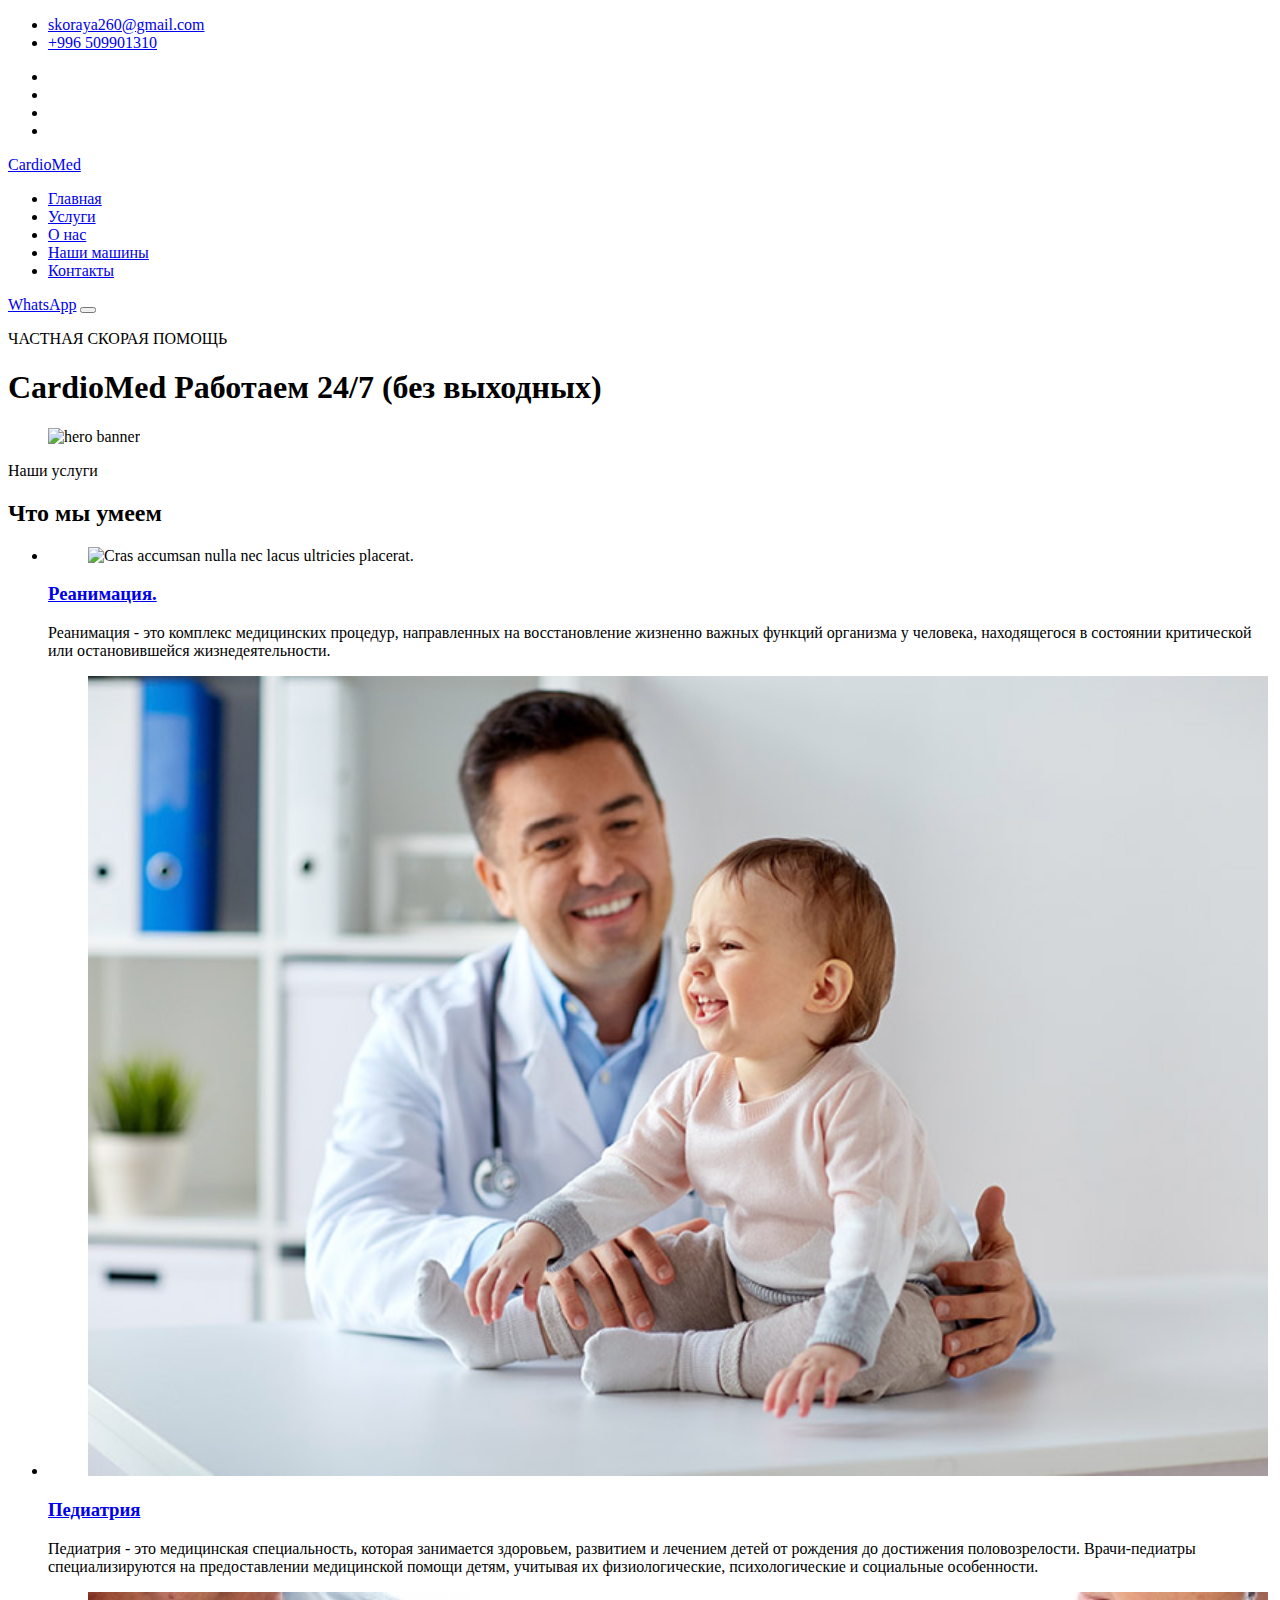
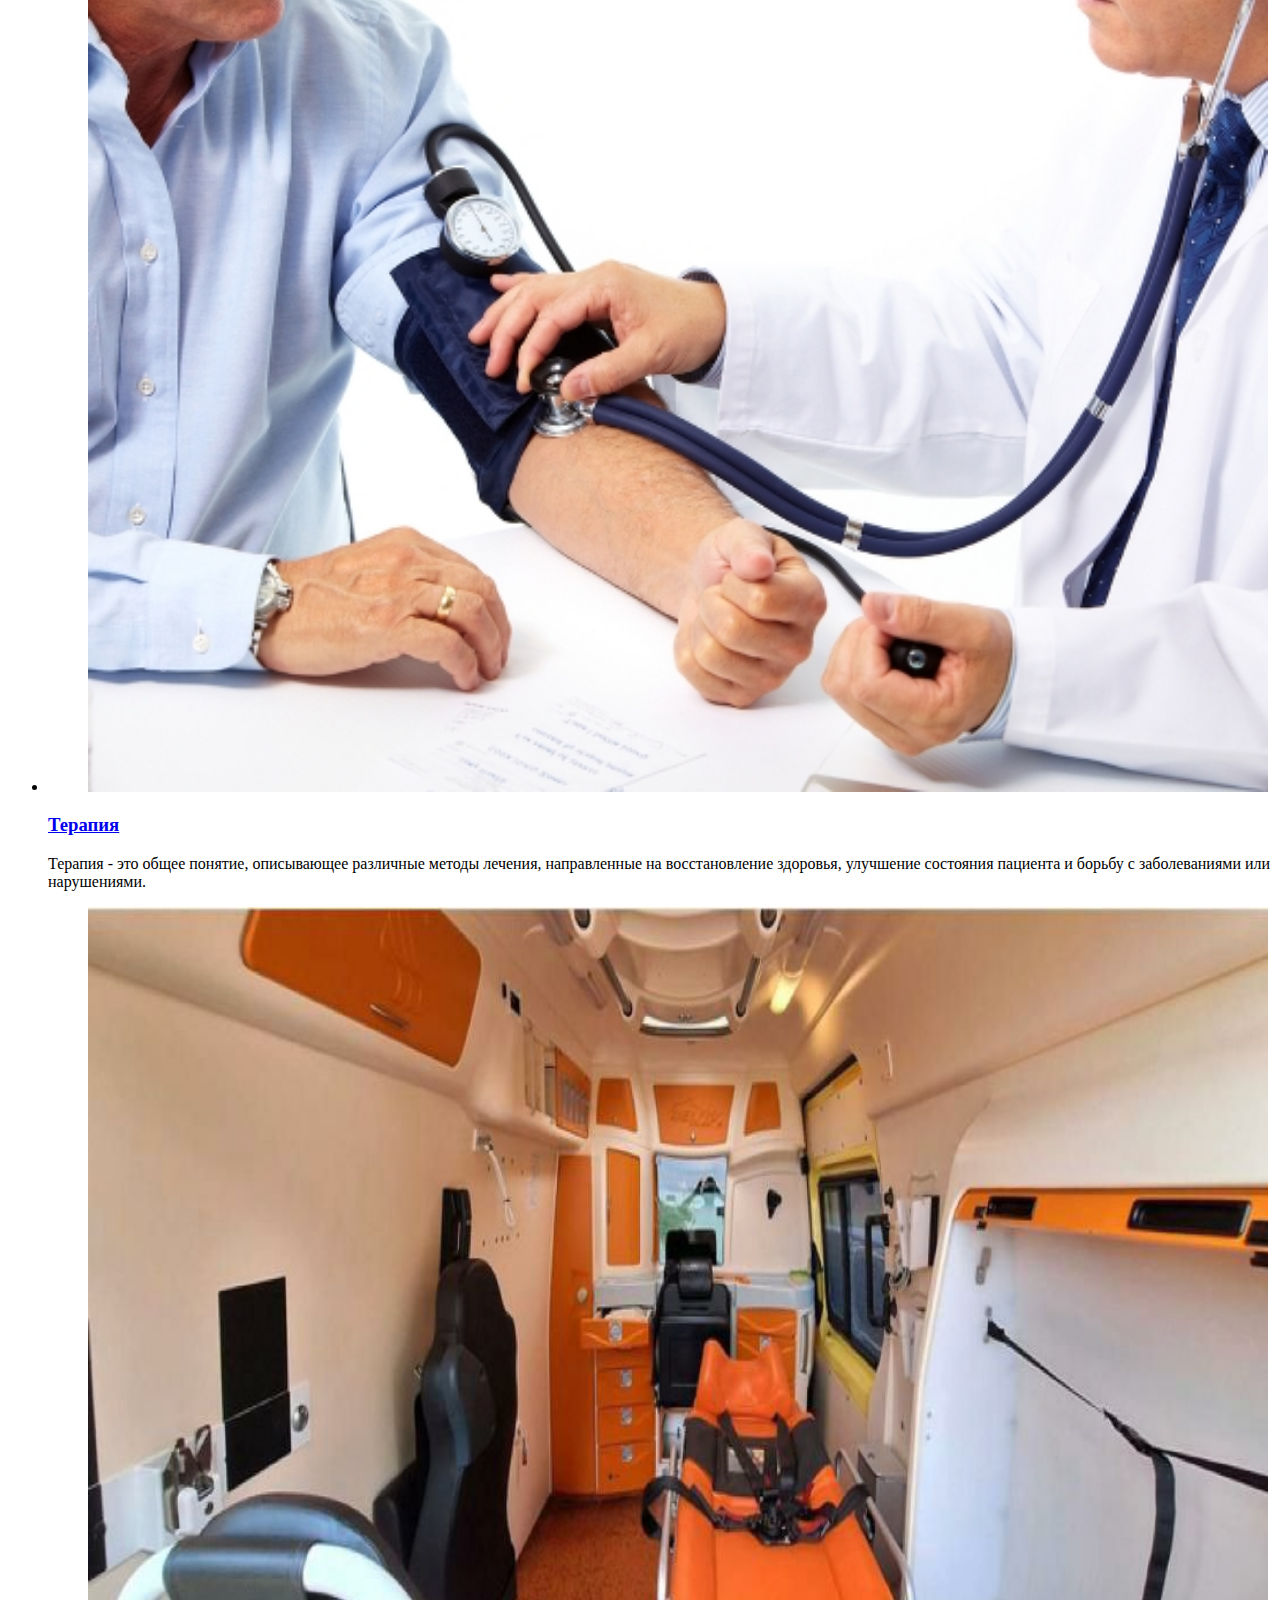
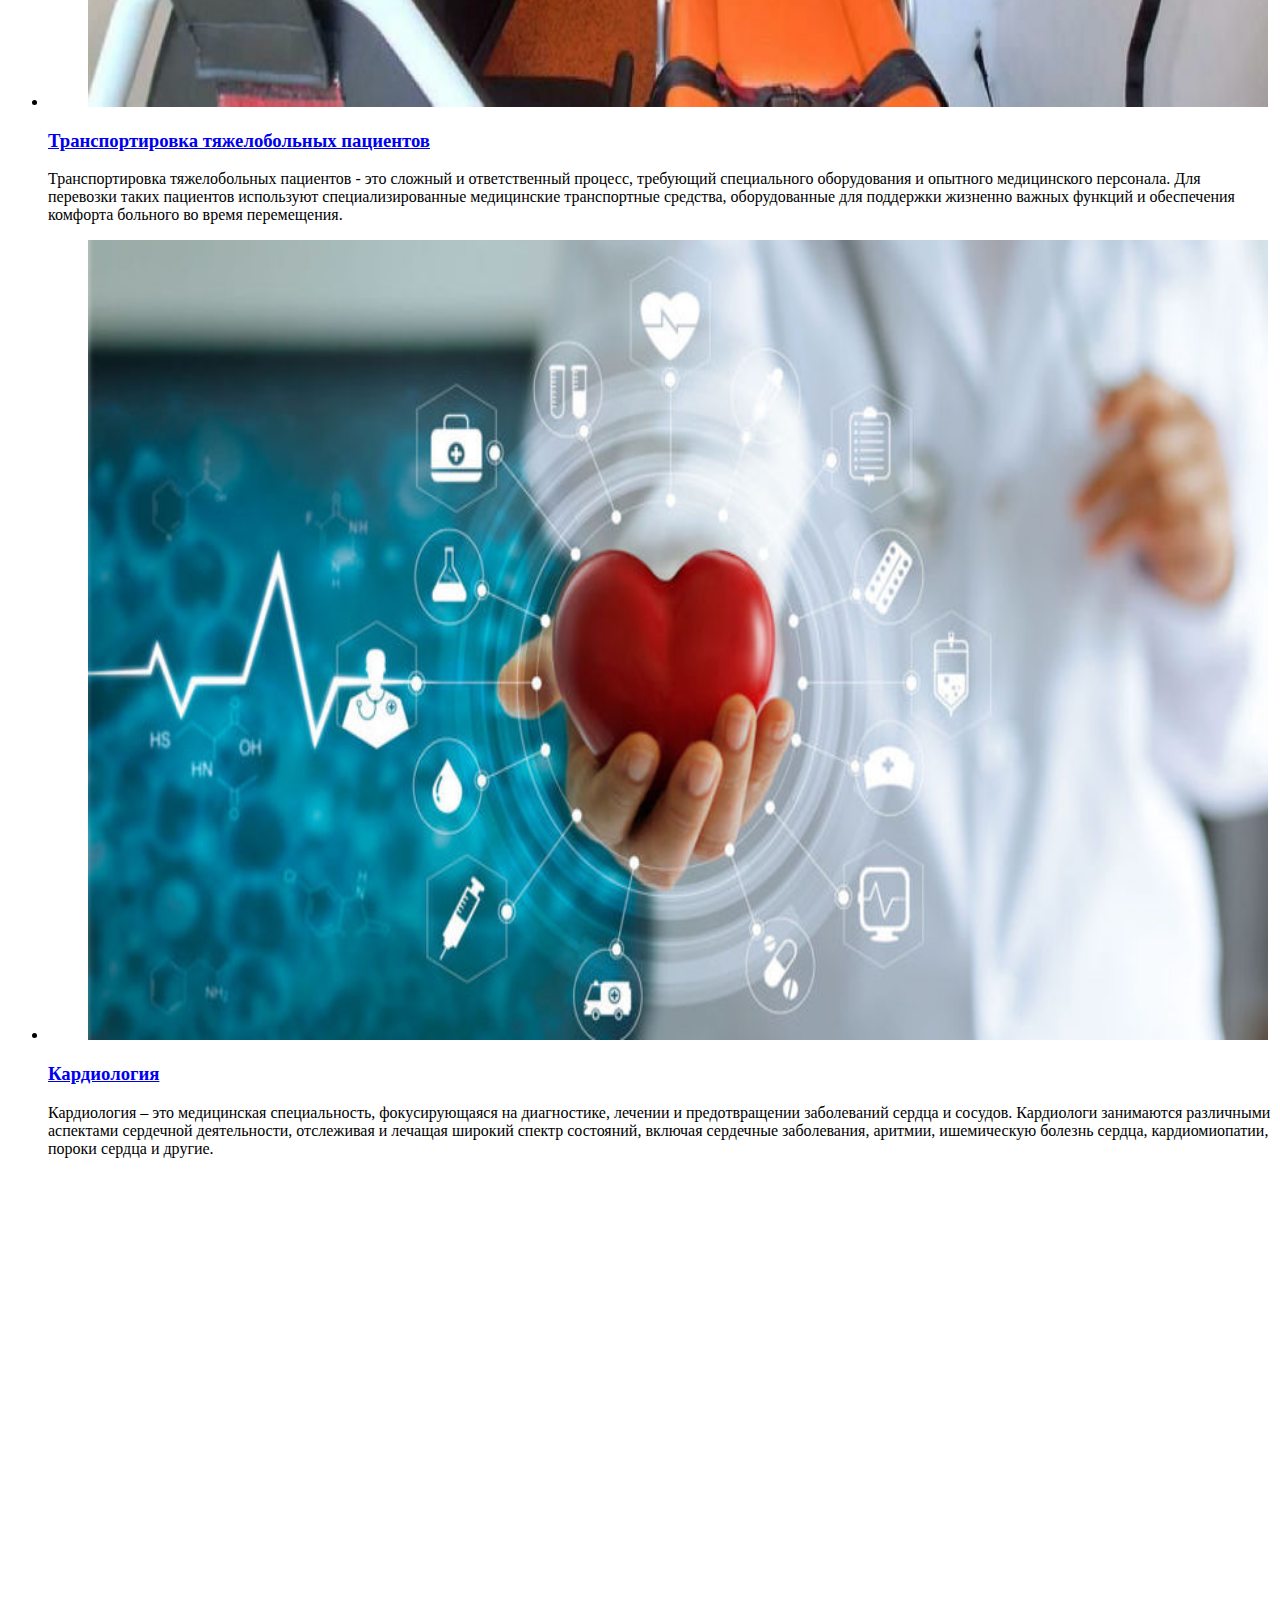
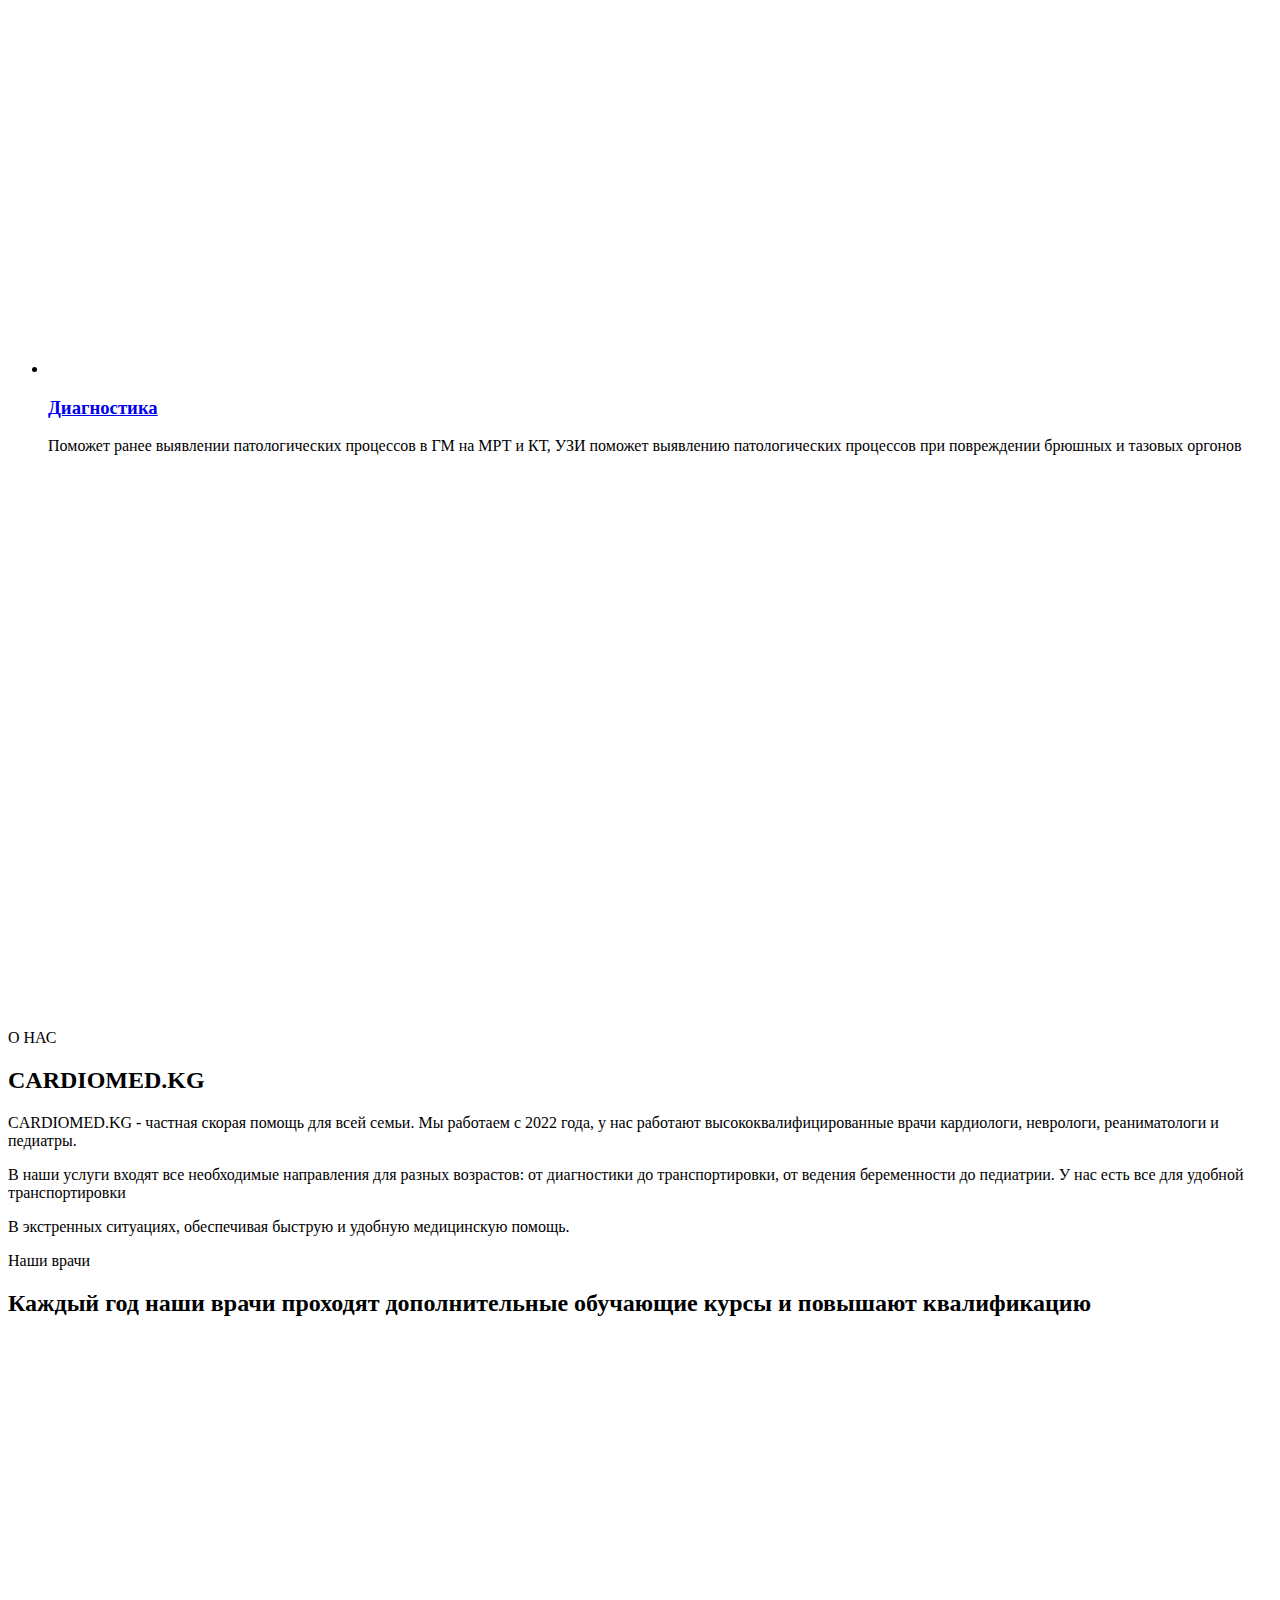
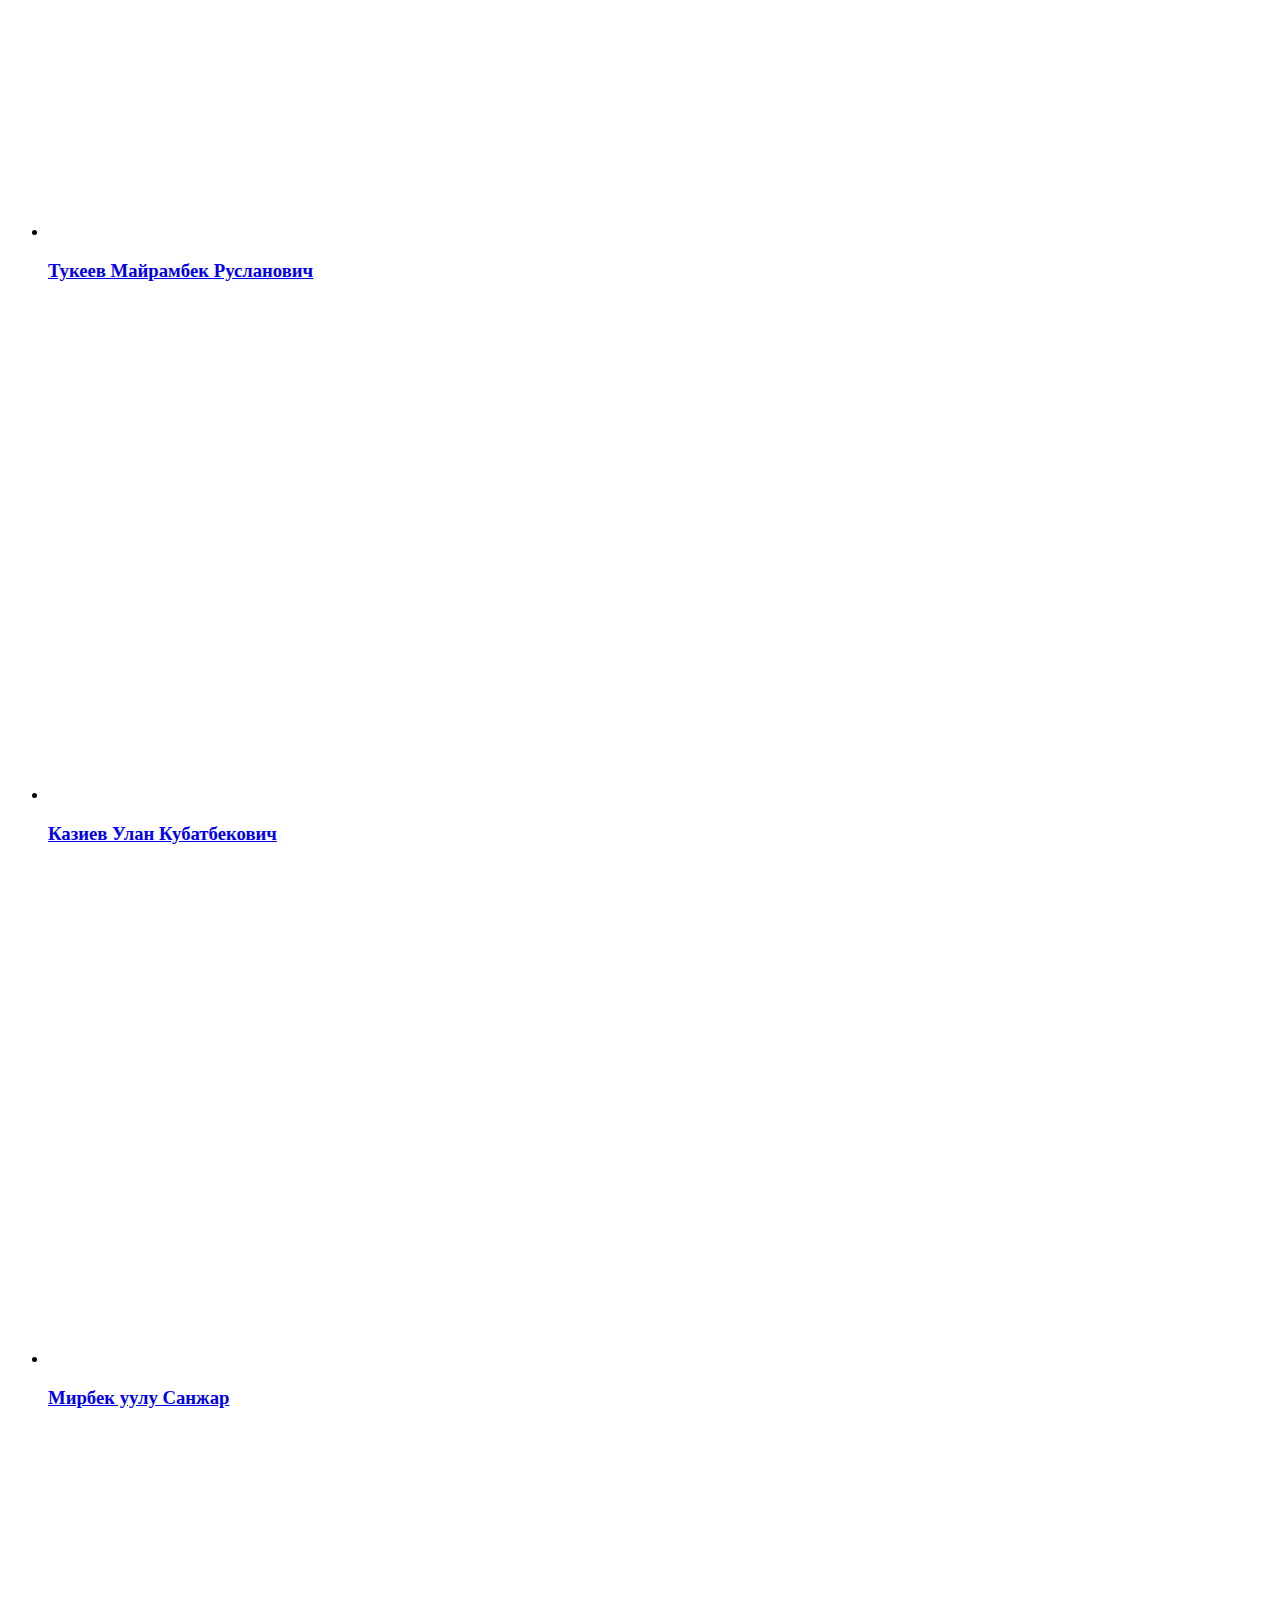
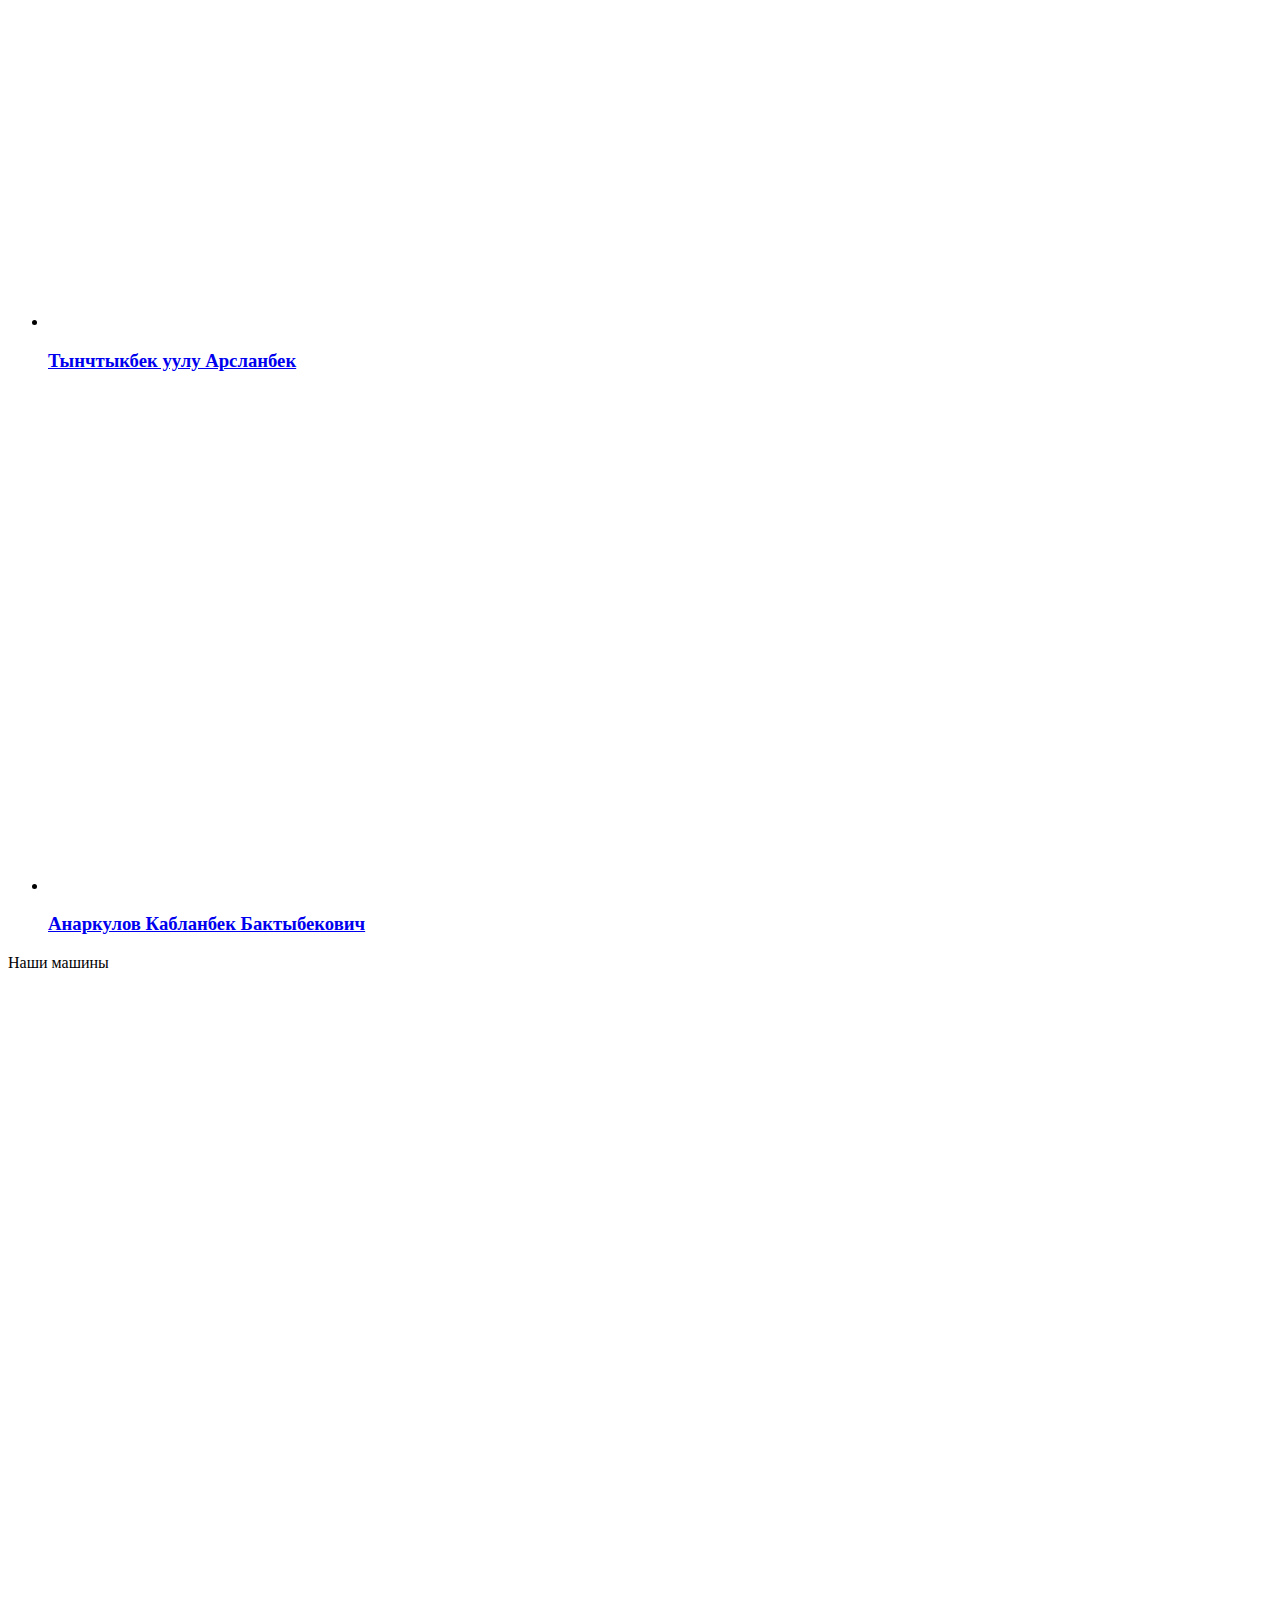
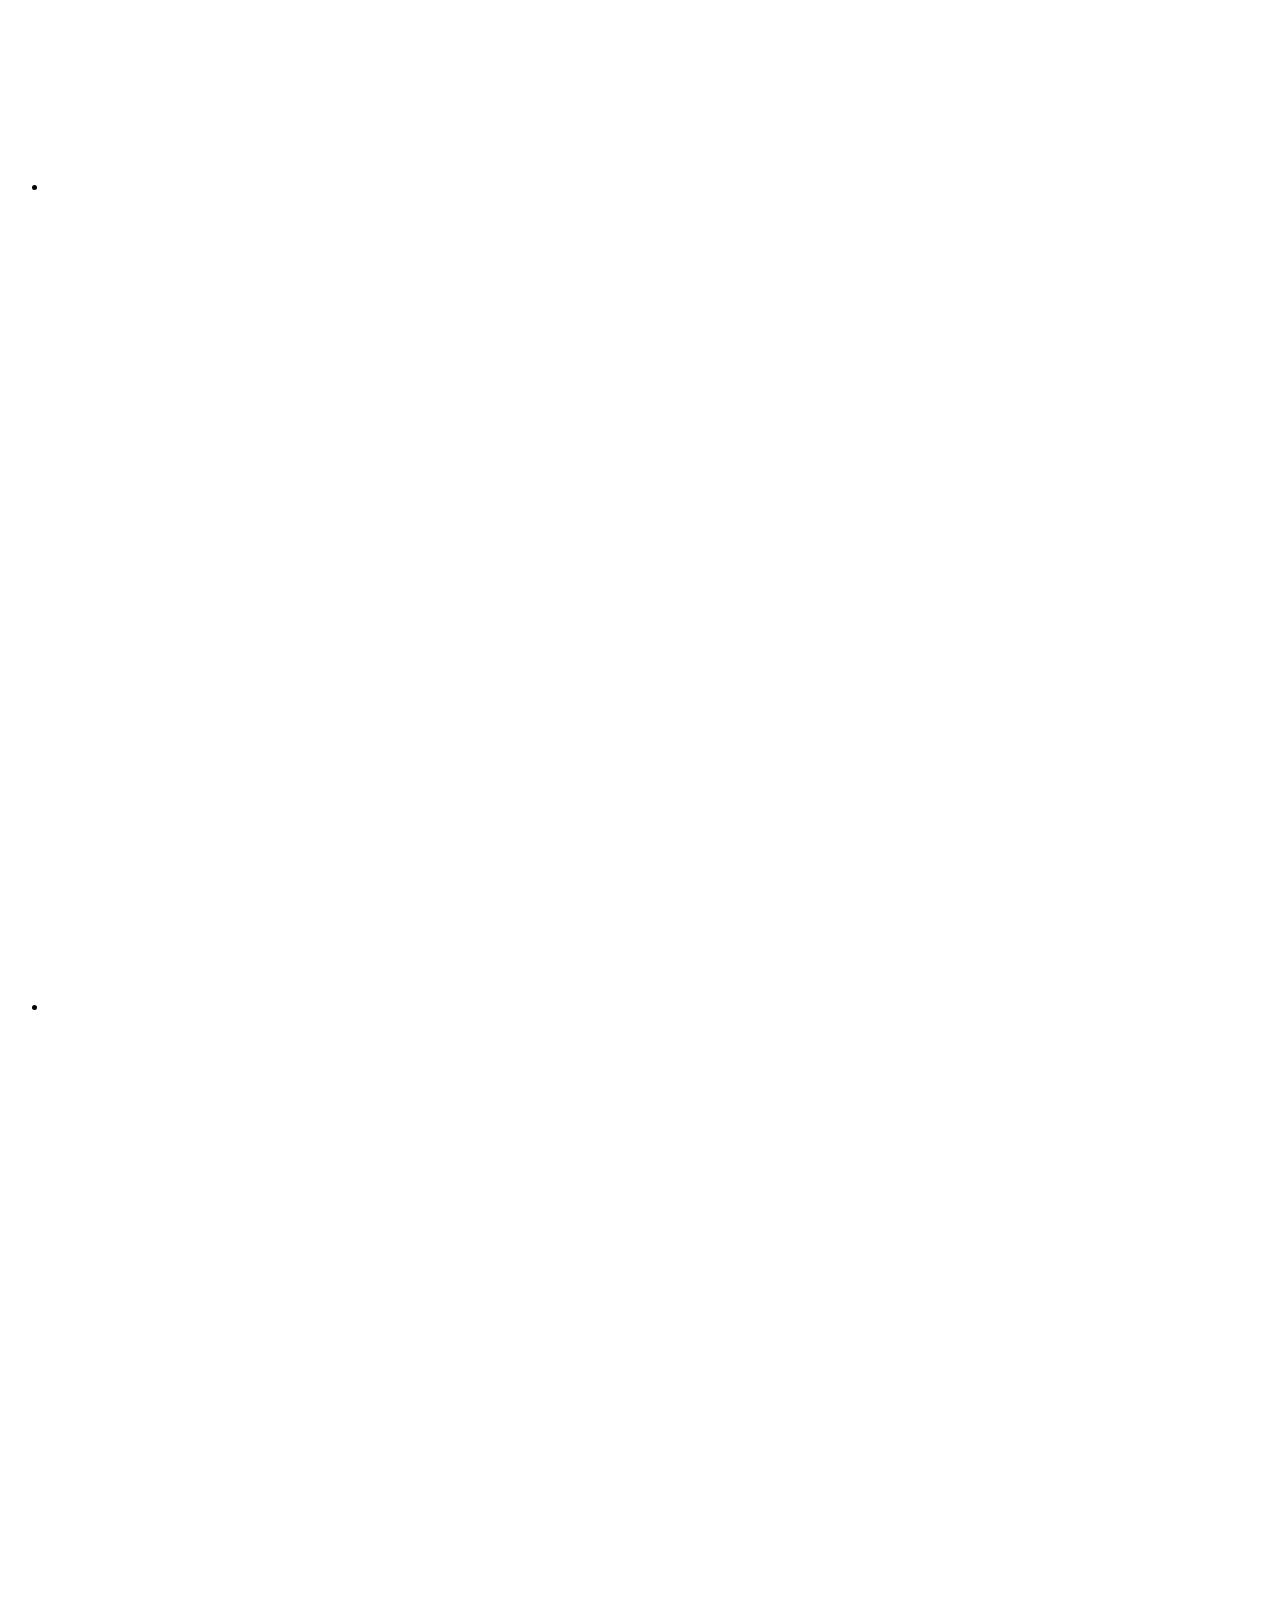
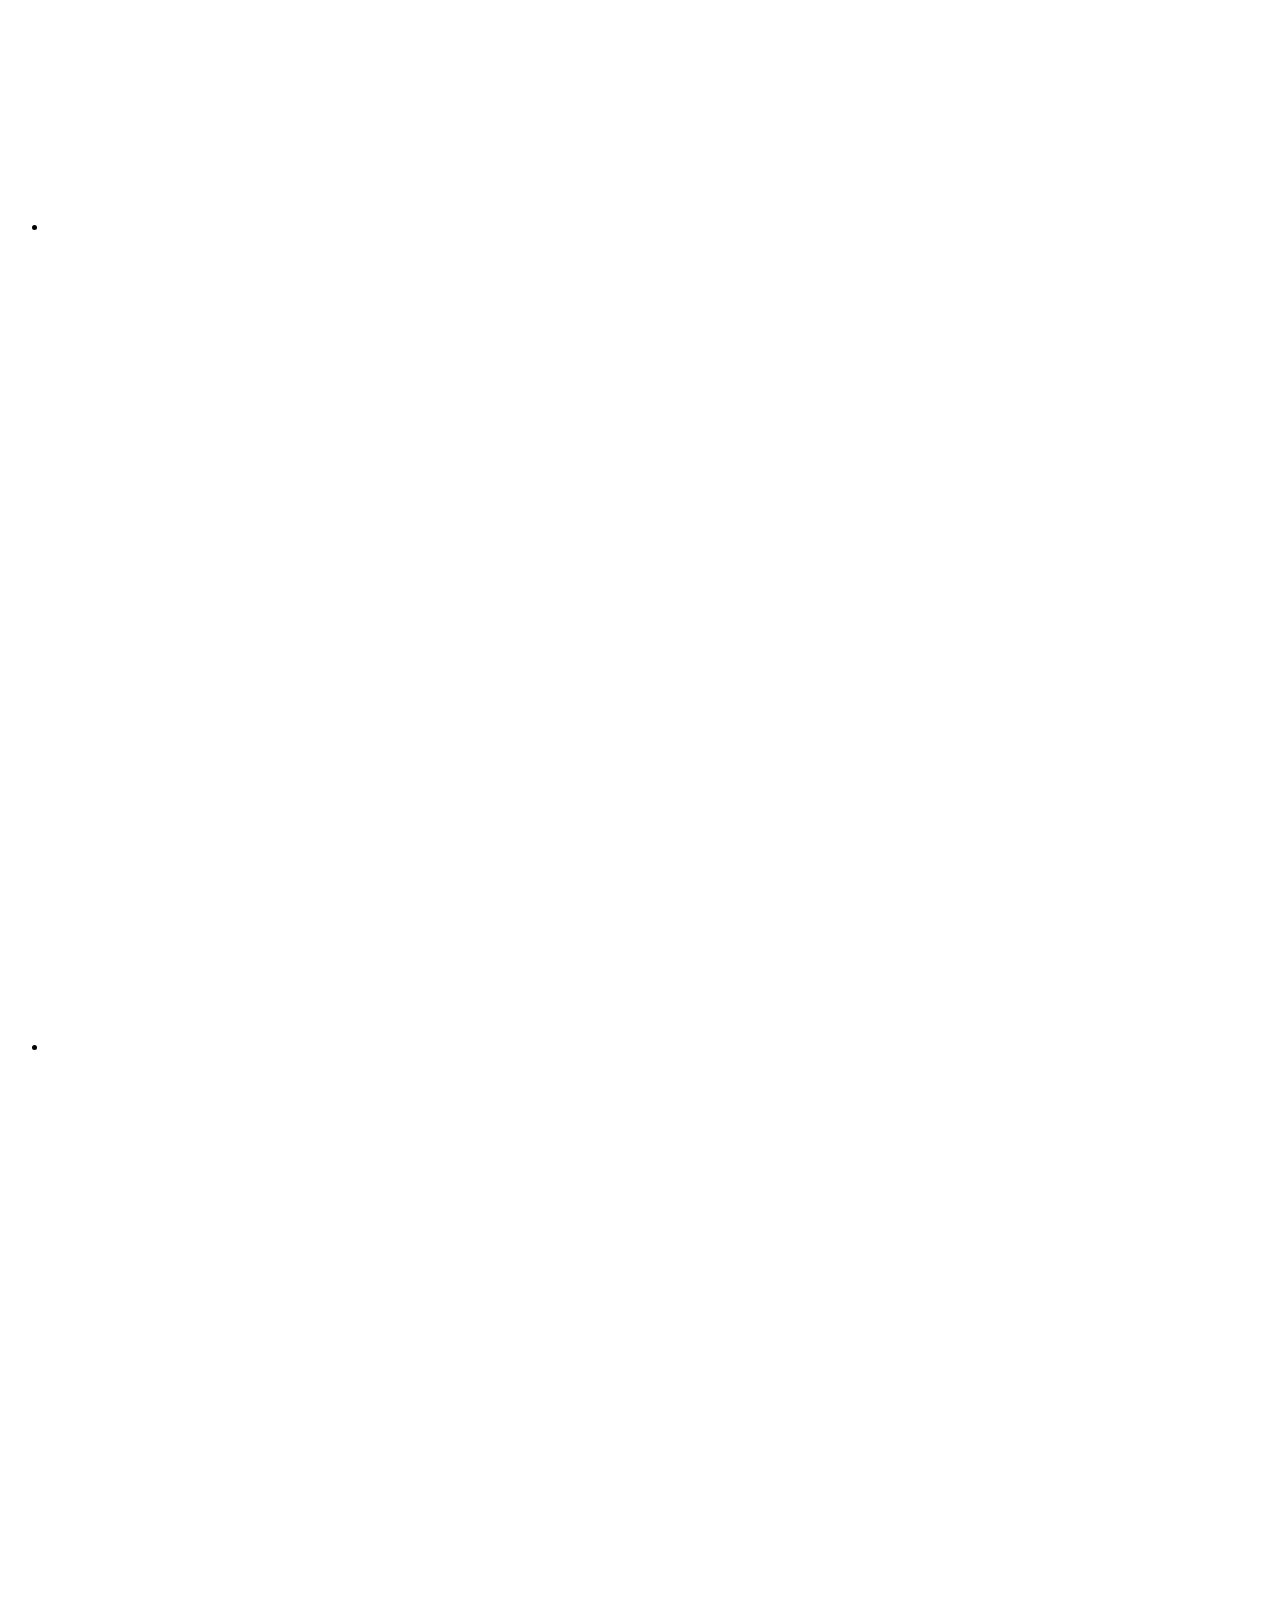
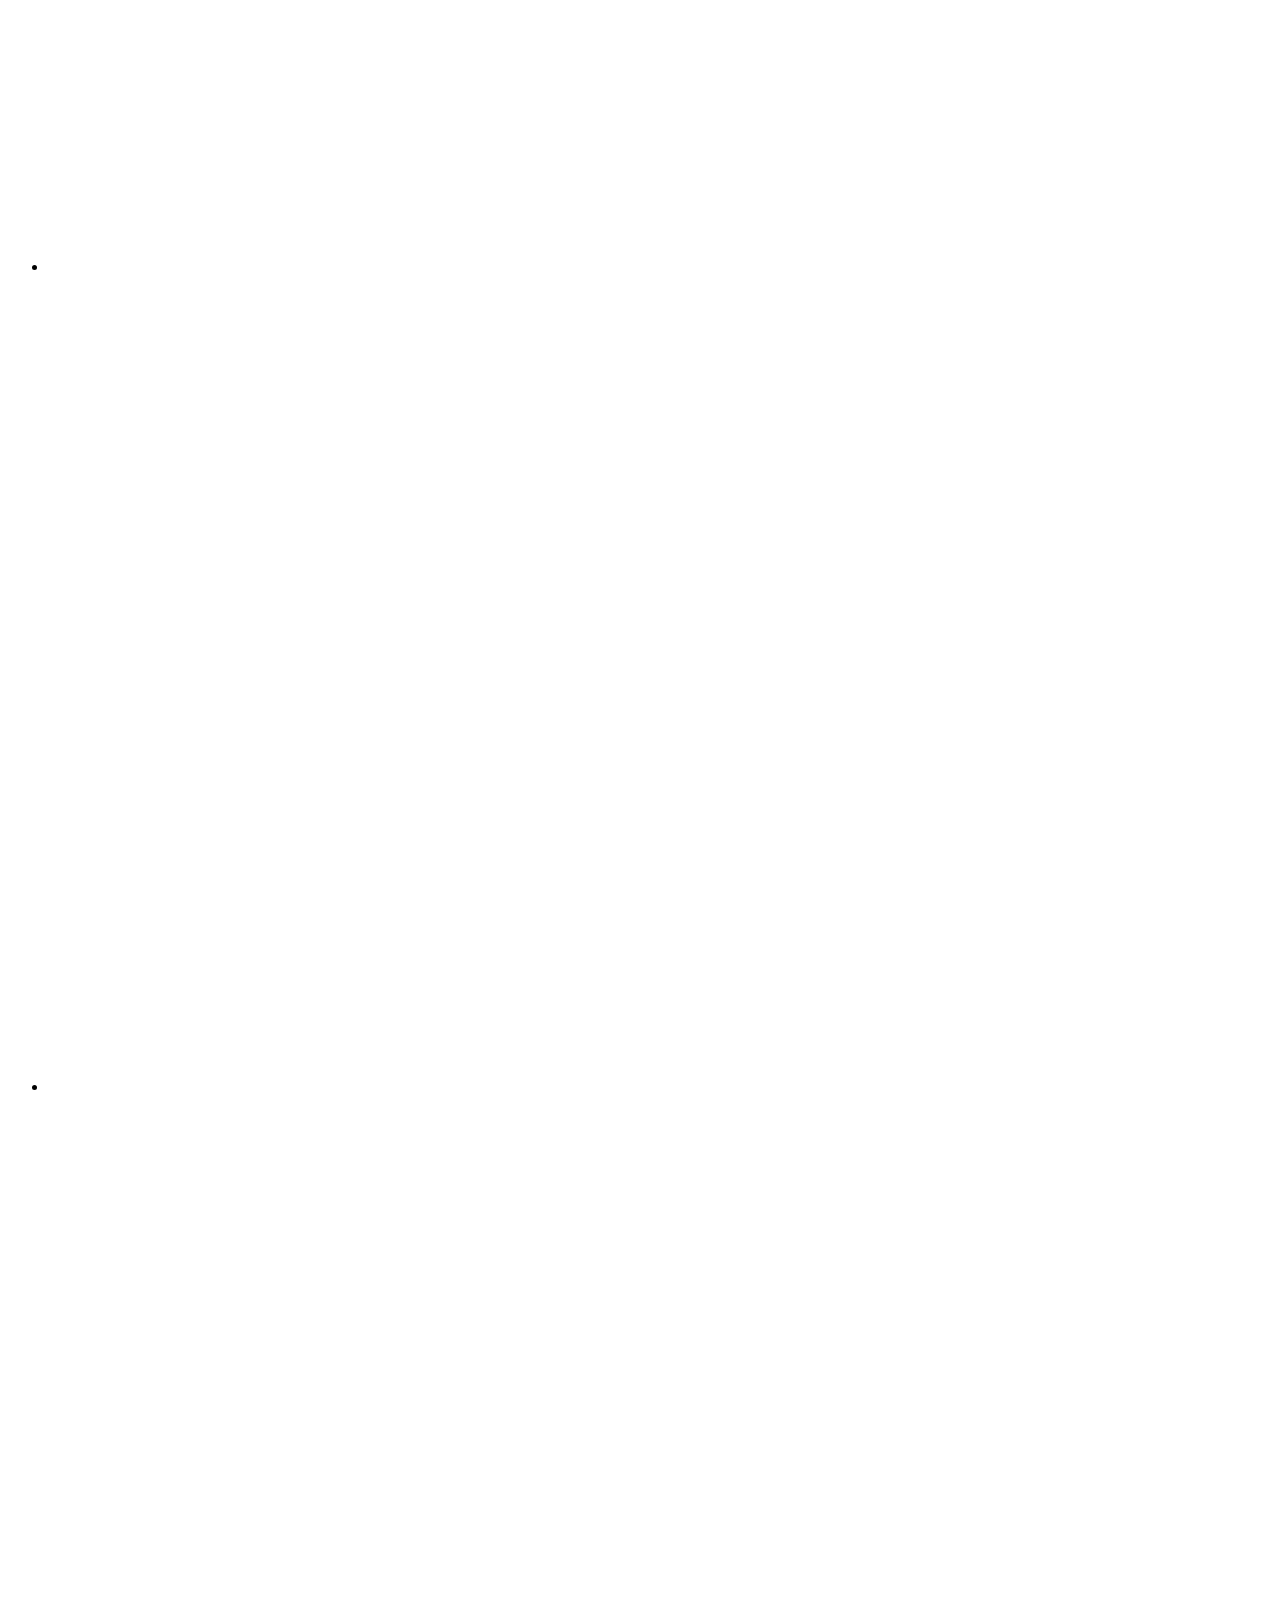
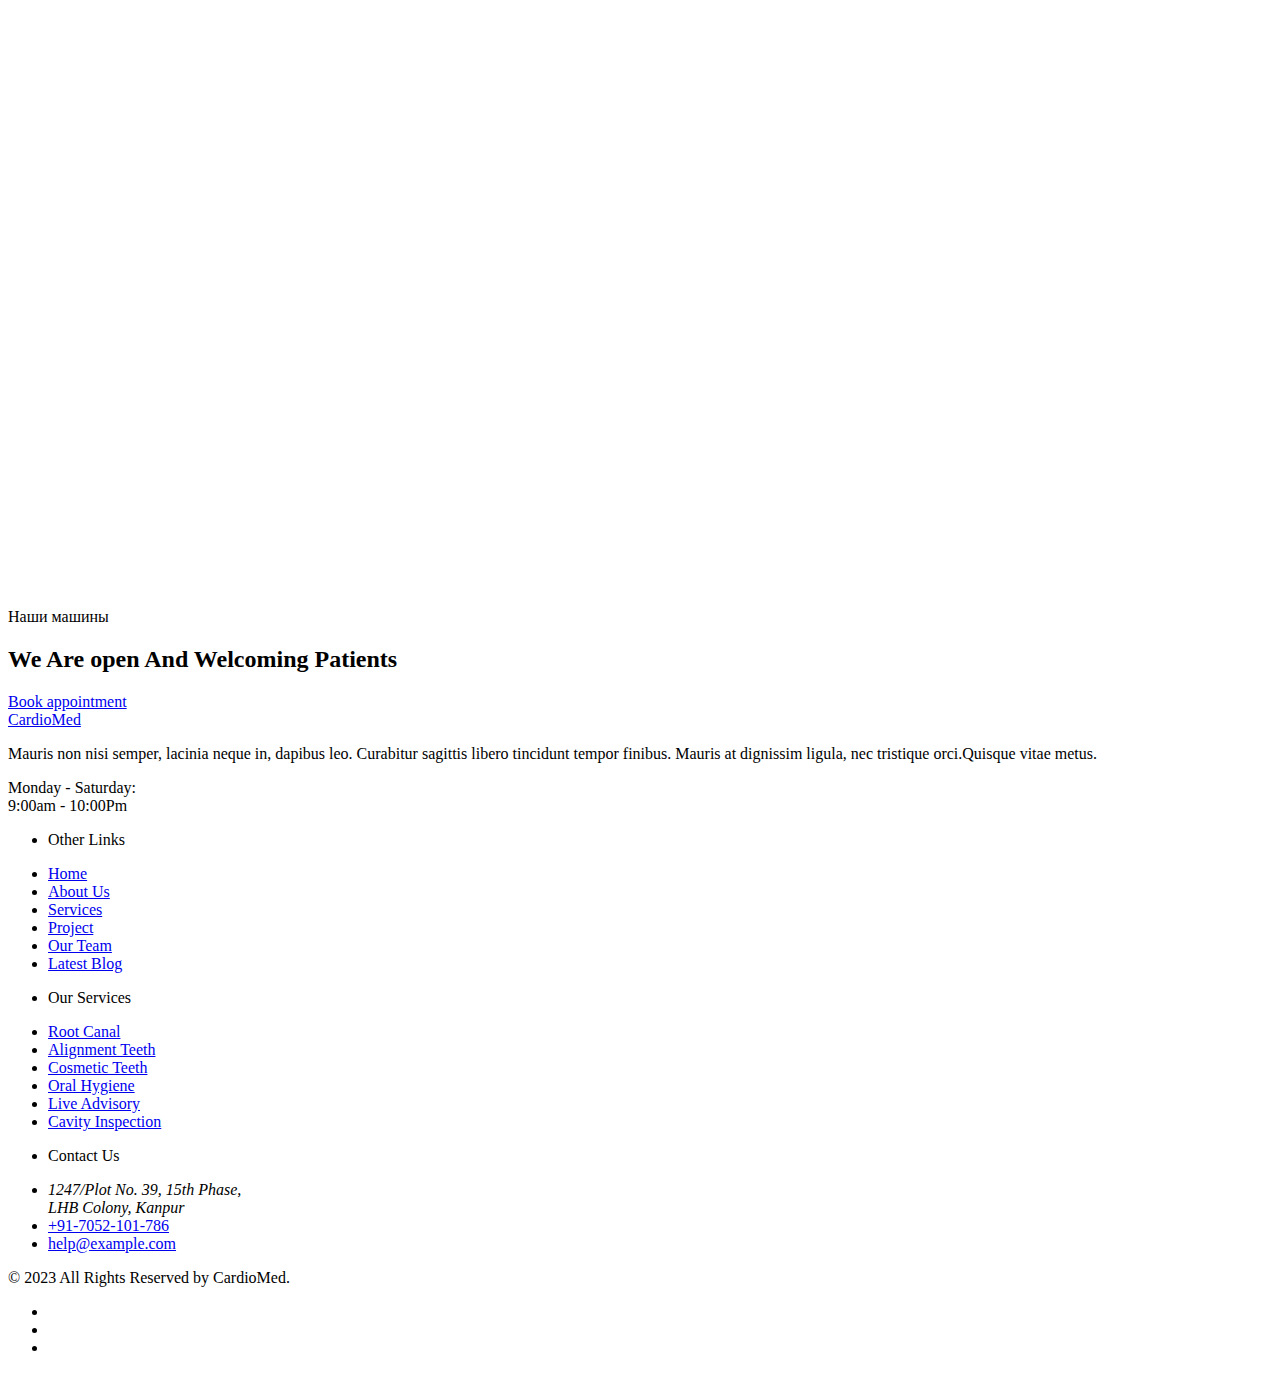
==== index.html @ 62e39331 "upd index" ====
<!DOCTYPE html>
<html lang="en">

<head>
  <meta charset="UTF-8">
  <meta http-equiv="X-UA-Compatible" content="IE=edge">
  <meta name="viewport" content="width=device-width, initial-scale=1.0">
  <title>CardioMed - Your Personal cardio Med</title>

  <!-- 
    - favicon
  -->
  <link rel="shortcut icon" href="./favicon.svg" type="image/svg+xml">

  <!-- 
    - custom css link
  -->
  <link rel="stylesheet" href="./assets/css/style.css">

  <!-- 
    - google font link
  -->
  <link rel="preconnect" href="https://fonts.googleapis.com">
  <link rel="preconnect" href="https://fonts.gstatic.com" crossorigin>
  <link
    href="https://fonts.googleapis.com/css2?family=Poppins:wght@600;700;800&family=Roboto:wght@400;500;600&display=swap"
    rel="stylesheet">
</head>

<body id="top">

  <!-- 
    - #HEADER
  -->

  <header class="header">

    <div class="header-top">
      <div class="container">

        <ul class="contact-list">

          <li class="contact-item">
            <ion-icon name="mail-outline"></ion-icon>

            <a href="mailto:info@example.com" class="contact-link">skoraya260@gmail.com</a>
          </li>

          <li class="contact-item">
            <ion-icon name="call-outline"></ion-icon>

            <a href="tel:+917052101786" class="contact-link">+996 509901310</a>
          </li>

        </ul>

        <ul class="social-list">

          <li>
            <a href="#" class="social-link">
              <ion-icon name="logo-facebook"></ion-icon>
            </a>
          </li>

          <li>
            <a href="#" class="social-link">
              <ion-icon name="logo-instagram"></ion-icon>
            </a>
          </li>

          <li>
            <a href="#" class="social-link">
              <ion-icon name="logo-twitter"></ion-icon>
            </a>
          </li>

          <li>
            <a href="#" class="social-link">
              <ion-icon name="logo-youtube"></ion-icon>
            </a>
          </li>

        </ul>

      </div>
    </div>

    <div class="header-bottom" data-header>
      <div class="container">

        <a href="#" class="logo">CardioMed</a>

        <nav class="navbar container" data-navbar>
          <ul class="navbar-list">

            <li>
              <a href="#home" class="navbar-link" data-nav-link>Главная</a>
            </li>

            <li>
              <a href="#service" class="navbar-link" data-nav-link>Услуги</a>
            </li>

            <li>
              <a href="#about" class="navbar-link" data-nav-link>О нас</a>
            </li>

            <li>
              <a href="#blog" class="navbar-link" data-nav-link>Наши машины</a>
            </li>

            <li>
              <a href="#" class="navbar-link" data-nav-link>Контакты</a>
            </li>

          </ul>
        </nav>

        <a href="#" class="btn">WhatsApp</a>

        <button class="nav-toggle-btn" aria-label="Toggle menu" data-nav-toggler>
          <ion-icon name="menu-sharp" aria-hidden="true" class="menu-icon"></ion-icon>
          <ion-icon name="close-sharp" aria-hidden="true" class="close-icon"></ion-icon>
        </button>

      </div>
    </div>

  </header>





  <main>
    <article>

      <!-- 
        - #HERO
      -->

      <section class="section hero" id="home" style="background-image: url('./assets/images/hero-bg.png')"
        aria-label="hero">
        <div class="container">

          <div class="hero-content">

            <p class="section-subtitle">ЧАСТНАЯ СКОРАЯ ПОМОЩЬ</p>

            <h1 class="h1 hero-title">CardioMed

              Работаем 24/7 (без выходных)</h1>

            <!-- <p class="hero-text">
              Donec vitae libero non enim placerat eleifend aliquam erat volutpat. Curabitur diam ex, dapibus purus
              sapien, cursus sed
              nisl tristique, commodo gravida lectus non.
            </p>

            <form action="" class="hero-form">
              <input type="email" name="email_address" aria-label="email" placeholder="Your Email Address..." required
                class="email-field">

              <button type="submit" class="btn">Get Call Back</button>
            </form> -->

          </div>

          <figure class="hero-banner">
            <img src="./assets/images/img.jpg" width="587" height="839" alt="hero banner" class="w-100">
          </figure>

        </div>
      </section>




      <!-- 
        - #SERVICE
      -->


      <section class="section blog" id="blog" aria-label="blog">
        <div class="container">

          <p class="section-subtitle text-center">Наши услуги</p>

          <h2 class="h2 section-title text-center">Что мы умеем</h2>

          <ul class="blog-list">

            <li>
              <div class="blog-card">

                <figure class="card-banner img-holder" style="--width: 1180; --height: 800;">
                  <img src="./assets/images/img2.jpg" width="1180" height="800" loading="lazy"
                    alt="Cras accumsan nulla nec lacus ultricies placerat." class="img-cover">
                </figure>

                <div class="card-content">

                  <h3 class="h3">
                    <a href="#" class="card-title">Реанимация.</a>
                  </h3>

                  <p class="card-text">
                    Реанимация - это комплекс медицинских процедур, направленных на восстановление жизненно важных функций организма у человека, находящегося в состоянии критической или остановившейся жизнедеятельности.
                  </p>

                  <!-- <a href="#" class="card-link">Read More</a> -->

                </div>

              </div>
            </li>

            <li>
              <div class="blog-card">

                <figure class="card-banner img-holder" style="--width: 1180; --height: 800;">
                  <img src="./assets/images/pedi.jpg" width="1180" height="800" loading="lazy"
                    alt="Dras accumsan nulla nec lacus ultricies placerat." class="img-cover">
                </figure>

                <div class="card-content">

                  <h3 class="h3">
                    <a href="#" class="card-title">Педиатрия</a>
                  </h3>

                  <p class="card-text">
                    Педиатрия - это медицинская специальность, которая занимается здоровьем, развитием и лечением детей от рождения до достижения половозрелости. Врачи-педиатры специализируются на предоставлении медицинской помощи детям, учитывая их физиологические, психологические и социальные особенности.
                  </p>

                  <!-- <a href="#" class="card-link">Read More</a> -->

                </div>

              </div>
            </li>

            <li>
              <div class="blog-card">

                <figure class="card-banner img-holder" style="--width: 1180; --height: 800;">
                  <img src="./assets/images/tera.jpg" width="1180" height="800" loading="lazy"
                    alt="Seas accumsan nulla nec lacus ultricies placerat." class="img-cover">
                </figure>

                <div class="card-content">

                  <h3 class="h3">
                    <a href="#" class="card-title">Терапия</a>
                  </h3>

                  <p class="card-text">
                    Терапия - это общее понятие, описывающее различные методы лечения, направленные на восстановление здоровья, улучшение состояния пациента и борьбу с заболеваниями или нарушениями.
                  </p>

                  <!-- <a href="#" class="card-link">Read More</a> -->

                </div>

              </div>
            </li>

            <li>
              <div class="blog-card">

                <figure class="card-banner img-holder" style="--width: 1180; --height: 800;">
                  <img src="./assets/images/tb.jpg" width="1180" height="800" loading="lazy"
                    alt="Seas accumsan nulla nec lacus ultricies placerat." class="img-cover">
                </figure>

                <div class="card-content">

                  <h3 class="h3">
                    <a href="#" class="card-title">Транспортировка тяжелобольных пациентов</a>
                  </h3>

                  <p class="card-text">
                    Транспортировка тяжелобольных пациентов - это сложный и ответственный процесс, требующий специального оборудования и опытного медицинского персонала. Для перевозки таких пациентов используют специализированные медицинские транспортные средства, оборудованные для поддержки жизненно важных функций и обеспечения комфорта больного во время перемещения.
                  </p>

                  <!-- <a href="#" class="card-link">Read More</a> -->

                </div>

              </div>
            </li>
            
            <li>
              <div class="blog-card">

                <figure class="card-banner img-holder" style="--width: 1180; --height: 800;">
                  <img src="./assets/images/kar.jpg" width="1180" height="800" loading="lazy"
                    alt="Seas accumsan nulla nec lacus ultricies placerat." class="img-cover">
                </figure>

                <div class="card-content">

                  <h3 class="h3">
                    <a href="#" class="card-title">Кардиология</a>
                  </h3>

                  <p class="card-text">
                    Кардиология – это медицинская специальность, фокусирующаяся на диагностике, лечении и предотвращении заболеваний сердца и сосудов. Кардиологи занимаются различными аспектами сердечной деятельности, отслеживая и лечащая широкий спектр состояний, включая сердечные заболевания, аритмии, ишемическую болезнь сердца, кардиомиопатии, пороки сердца и другие.
                  </p>

                  <!-- <a href="#" class="card-link">Read More</a> -->

                </div>

              </div>
            </li>

            <li>
              <div class="blog-card">

                <figure class="card-banner img-holder" style="--width: 1180; --height: 800;">
                  <img src="./assets/images/diag.jpg" width="1180" height="800" loading="lazy"
                    alt="Seas accumsan nulla nec lacus ultricies placerat." class="img-cover">
                </figure>

                <div class="card-content">

                  <h3 class="h3">
                    <a href="#" class="card-title">Диагностика</a>
                  </h3>

                  <p class="card-text">
                    Поможет ранее выявлении патологических процессов в ГМ на МРТ и КТ, УЗИ поможет выявлению патологических процессов при повреждении брюшных и тазовых оргонов
                  </p>

                  <!-- <a href="#" class="card-link">Read More</a> -->

                </div>

              </div>
            </li>

          </ul>

        </div>
      </section>



      <!-- 
        - #ABOUT
      -->

      <section class="section about" id="about" aria-label="about">
        <div class="container">

          <figure class="about-banner">
            <img src="./assets/images/img3.jpg" width="470" height="538" loading="lazy" alt="about banner"
              class="w-100">
          </figure>

          <div class="about-content">

            <p class="section-subtitle">О НАС</p>

            <h2 class="h2 section-title">СARDIOMED.KG</h2>

            <p class="section-text section-text-1">
              
              СARDIOMED.KG - частная скорая помощь для всей семьи. Мы работаем с 2022 года, у нас работают высококвалифицированные врачи кардиологи, неврологи, реаниматологи и педиатры.
            </p>

            <p class="section-text">
              В наши услуги входят все необходимые направления для разных возрастов: от диагностики до транспортировки, от ведения беременности до педиатрии. У нас есть все для удобной транспортировки
            </p>

            <p class="section-text">
              В экстренных ситуациях, обеспечивая быструю и удобную медицинскую помощь.
            </p>

            <!-- <a href="#" class="btn">Read more</a> -->

          </div>

        </div>
      </section>





      <!-- 
        - #DOCTOR
      -->

      <section class="section doctor" aria-label="doctor">
        <div class="container">

          <p class="section-subtitle text-center">Наши врачи</p>

          <h2 class="h2 section-title text-center">Каждый год наши врачи проходят дополнительные обучающие курсы и повышают квалификацию</h2>

          <ul class="has-scrollbar">

            <li class="scrollbar-item">
              <div class="doctor-card">

                <div class="card-banner img-holder" style="--width: 460; --height: 500;">
                  <img src="./assets/images/may.jpg" width="460" height="500" loading="lazy" alt="Howard Holmes"
                    class="img-cover">
                </div>

                <h3 class="h3">
                  <a href="#" class="card-title">Тукеев Майрамбек Русланович</a>
                </h3>

              </div>
            </li>

            <li class="scrollbar-item">
              <div class="doctor-card">

                <div class="card-banner img-holder" style="--width: 460; --height: 500;">
                  <img src="./assets/images/img5.jpg" width="460" height="500" loading="lazy" alt="Ella Thompson"
                    class="img-cover">
                </div>

                <h3 class="h3">
                  <a href="#" class="card-title">Казиев Улан Кубатбекович</a>
                </h3>

              </div>
            </li>

            <li class="scrollbar-item">
              <div class="doctor-card">

                <div class="card-banner img-holder" style="--width: 460; --height: 500;">
                  <img src="./assets/images/img6.jpg" width="460" height="500" loading="lazy" alt="Vincent Cooper"
                    class="img-cover">
                </div>

                <h3 class="h3">
                  <a href="#" class="card-title">Мирбек уулу Санжар</a>
                </h3>

              </div>
            </li>

            <li class="scrollbar-item">
              <div class="doctor-card">

                <div class="card-banner img-holder" style="--width: 460; --height: 500;">
                  <img src="./assets/images/img7.jpg" width="460" height="500" loading="lazy" alt="Danielle Bryant"
                    class="img-cover">
                </div>

                <h3 class="h3">
                  <a href="#" class="card-title">Тынчтыкбек уулу Арсланбек</a>
                </h3>
                
            <li class="scrollbar-item">
              <div class="doctor-card">

                <div class="card-banner img-holder" style="--width: 460; --height: 500;">
                  <img src="./assets/images/img8.jpg" width="460" height="500" loading="lazy" alt="Danielle Bryant"
                    class="img-cover">
                </div>

                <h3 class="h3">
                  <a href="#" class="card-title">Анаркулов Кабланбек Бактыбекович</a>
                </h3>

              </div>
            </li>

          </ul>

        </div>
      </section>



      <!-- 
        - #BLOG
      -->

      <section class="section blog" id="blog" aria-label="blog">
        <div class="container">

          <p class="section-subtitle text-center">Наши машины</p>

          <h2 class="h2 section-title text-center"></h2>

          <ul class="blog-list">

            <li>
              <div class="blog-card">

                <figure class="card-banner img-holder" style="--width: 1180; --height: 800;">
                  <img src="./assets/images/imf24.jpg" width="1180" height="800" loading="lazy"
                    alt="Cras accumsan nulla nec lacus ultricies placerat." class="img-cover">

                </figure>
              </div>
            </li>
            <li>
              <div class="blog-card">

                <figure class="card-banner img-holder" style="--width: 1180; --height: 800;">
                  <img src="./assets/images/imf27.jpg" width="1180" height="800" loading="lazy"
                    alt="Cras accumsan nulla nec lacus ultricies placerat." class="img-cover">

                </figure>
              </div>
            </li>
            <li>
              <div class="blog-card">

                <figure class="card-banner img-holder" style="--width: 1180; --height: 800;">
                  <img src="./assets/images/imf25.jpg" width="1180" height="800" loading="lazy"
                    alt="Cras accumsan nulla nec lacus ultricies placerat." class="img-cover">

                </figure>
              </div>
            </li>
            <li>
              <div class="blog-card">

                <figure class="card-banner img-holder" style="--width: 1180; --height: 800;">
                  <img src="./assets/images/imf21.jpg" width="1180" height="800" loading="lazy"
                    alt="Cras accumsan nulla nec lacus ultricies placerat." class="img-cover">

                </figure>
              </div>
            </li>
            <li>
              <div class="blog-card">

                <figure class="card-banner img-holder" style="--width: 1180; --height: 800;">
                  <img src="./assets/images/imf22.jpg" width="1180" height="800" loading="lazy"
                    alt="Cras accumsan nulla nec lacus ultricies placerat." class="img-cover">

                </figure>
              </div>
            </li>
            <li>
              <div class="blog-card">

                <figure class="card-banner img-holder" style="--width: 1180; --height: 800;">
                  <img src="./assets/images/imf20.jpg" width="1180" height="800" loading="lazy"
                    alt="Cras accumsan nulla nec lacus ultricies placerat." class="img-cover">

                </figure>
              </div>
            </li>

            

          </ul>

        </div>
      </section>

    </article>
  </main>



      <!-- 
        - #CTA
      -->

      <section class="section cta" aria-label="cta">
        <div class="container">

          <figure class="cta-banner">
            <img src="./assets/images/cta-banner.png" width="1056" height="1076" loading="lazy" alt="cta banner"
              class="w-100">
          </figure>

          <div class="cta-content">

            <p class="section-subtitle">Наши машины</p>

            <h2 class="h2 section-title">We Are open And Welcoming Patients</h2>

            <a href="#" class="btn">Book appointment</a>

          </div>

        </div>
      </section>




  <!-- 
    - #FOOTER
  -->

  <footer class="footer">

    <div class="footer-top section">
      <div class="container">

        <div class="footer-brand">

          <a href="#" class="logo">CardioMed</a>

          <p class="footer-text">
            Mauris non nisi semper, lacinia neque in, dapibus leo. Curabitur sagittis libero tincidunt tempor finibus.
            Mauris at
            dignissim ligula, nec tristique orci.Quisque vitae metus.
          </p>

          <div class="schedule">
            <div class="schedule-icon">
              <ion-icon name="time-outline"></ion-icon>
            </div>

            <span class="span">
              Monday - Saturday:<br>
              9:00am - 10:00Pm
            </span>
          </div>

        </div>

        <ul class="footer-list">

          <li>
            <p class="footer-list-title">Other Links</p>
          </li>

          <li>
            <a href="#" class="footer-link">
              <ion-icon name="add-outline"></ion-icon>

              <span class="span">Home</span>
            </a>
          </li>

          <li>
            <a href="#" class="footer-link">
              <ion-icon name="add-outline"></ion-icon>

              <span class="span">About Us</span>
            </a>
          </li>

          <li>
            <a href="#" class="footer-link">
              <ion-icon name="add-outline"></ion-icon>

              <span class="span">Services</span>
            </a>
          </li>

          <li>
            <a href="#" class="footer-link">
              <ion-icon name="add-outline"></ion-icon>

              <span class="span">Project</span>
            </a>
          </li>

          <li>
            <a href="#" class="footer-link">
              <ion-icon name="add-outline"></ion-icon>

              <span class="span">Our Team</span>
            </a>
          </li>

          <li>
            <a href="#" class="footer-link">
              <ion-icon name="add-outline"></ion-icon>

              <span class="span">Latest Blog</span>
            </a>
          </li>

        </ul>

        <ul class="footer-list">

          <li>
            <p class="footer-list-title">Our Services</p>
          </li>

          <li>
            <a href="#" class="footer-link">
              <ion-icon name="add-outline"></ion-icon>

              <span class="span">Root Canal</span>
            </a>
          </li>

          <li>
            <a href="#" class="footer-link">
              <ion-icon name="add-outline"></ion-icon>

              <span class="span">Alignment Teeth</span>
            </a>
          </li>

          <li>
            <a href="#" class="footer-link">
              <ion-icon name="add-outline"></ion-icon>

              <span class="span">Cosmetic Teeth</span>
            </a>
          </li>

          <li>
            <a href="#" class="footer-link">
              <ion-icon name="add-outline"></ion-icon>

              <span class="span">Oral Hygiene</span>
            </a>
          </li>

          <li>
            <a href="#" class="footer-link">
              <ion-icon name="add-outline"></ion-icon>

              <span class="span">Live Advisory</span>
            </a>
          </li>

          <li>
            <a href="#" class="footer-link">
              <ion-icon name="add-outline"></ion-icon>

              <span class="span">Cavity Inspection</span>
            </a>
          </li>

        </ul>

        <ul class="footer-list">

          <li>
            <p class="footer-list-title">Contact Us</p>
          </li>

          <li class="footer-item">
            <div class="item-icon">
              <ion-icon name="location-outline"></ion-icon>
            </div>

            <address class="item-text">
              1247/Plot No. 39, 15th Phase,<br>
              LHB Colony, Kanpur
            </address>
          </li>

          <li class="footer-item">
            <div class="item-icon">
              <ion-icon name="call-outline"></ion-icon>
            </div>

            <a href="tel:+917052101786" class="footer-link">+91-7052-101-786</a>
          </li>

          <li class="footer-item">
            <div class="item-icon">
              <ion-icon name="mail-outline"></ion-icon>
            </div>

            <a href="mailto:help@example.com" class="footer-link">help@example.com</a>
          </li>

        </ul>

      </div>
    </div>

    <div class="footer-bottom">
      <div class="container">

        <p class="copyright">
          &copy; 2023 All Rights Reserved by CardioMed.
        </p>

        <ul class="social-list">

          <li>
            <a href="#" class="social-link">
              <ion-icon name="logo-facebook"></ion-icon>
            </a>
          </li>

          <li>
            <a href="#" class="social-link">
              <ion-icon name="logo-instagram"></ion-icon>
            </a>
          </li>

          <li>
            <a href="#" class="social-link">
              <ion-icon name="logo-twitter"></ion-icon>
            </a>
          </li>

        </ul>

      </div>
    </div>

  </footer>





  <!-- 
    - #BACK TO TOP
  -->

  <a href="#top" class="back-top-btn" aria-label="back to top" data-back-top-btn>
    <ion-icon name="caret-up" aria-hidden="true"></ion-icon>
  </a>





  <!-- 
    - custom js link
  -->
  <script src="./assets/js/script.js" defer></script>

  <!-- 
    - ionicon link
  -->
  <script type="module" src="https://unpkg.com/ionicons@5.5.2/dist/ionicons/ionicons.esm.js"></script>
  <script nomodule src="https://unpkg.com/ionicons@5.5.2/dist/ionicons/ionicons.js"></script>

</body>

</html>
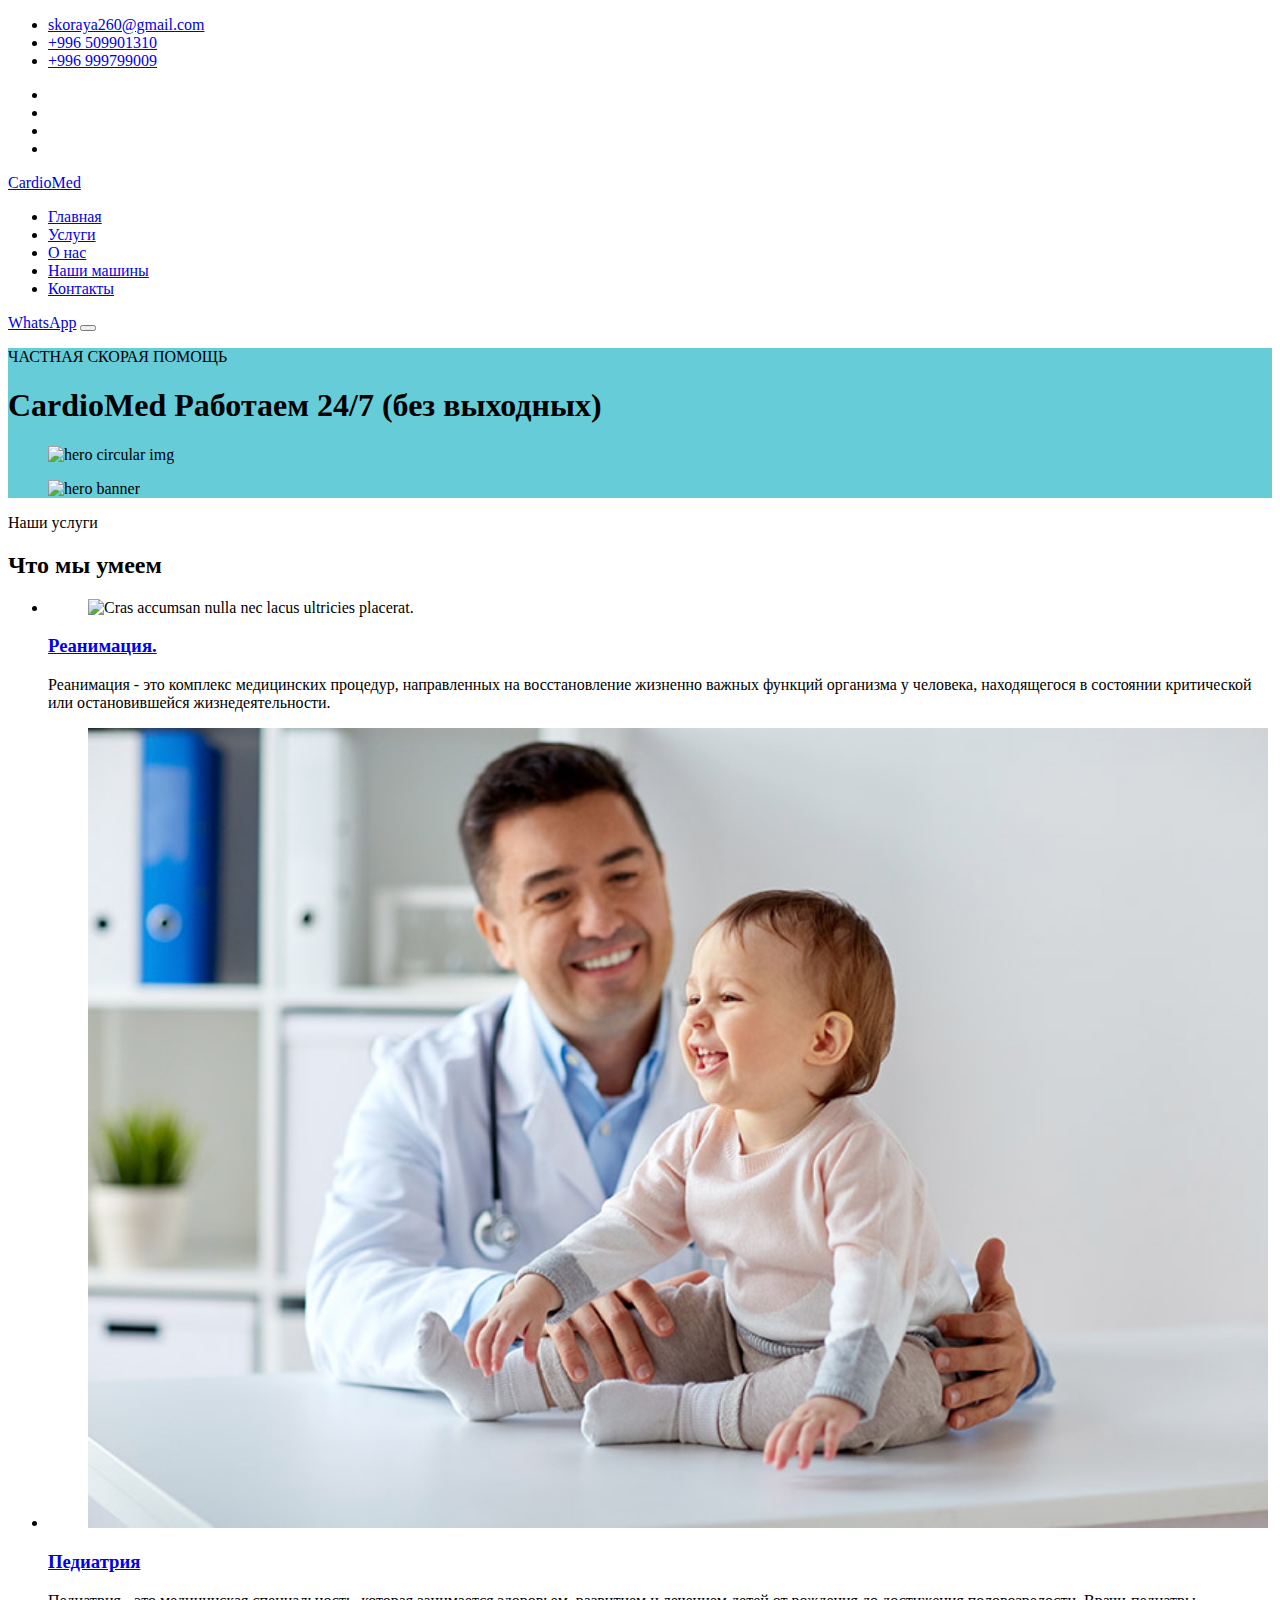
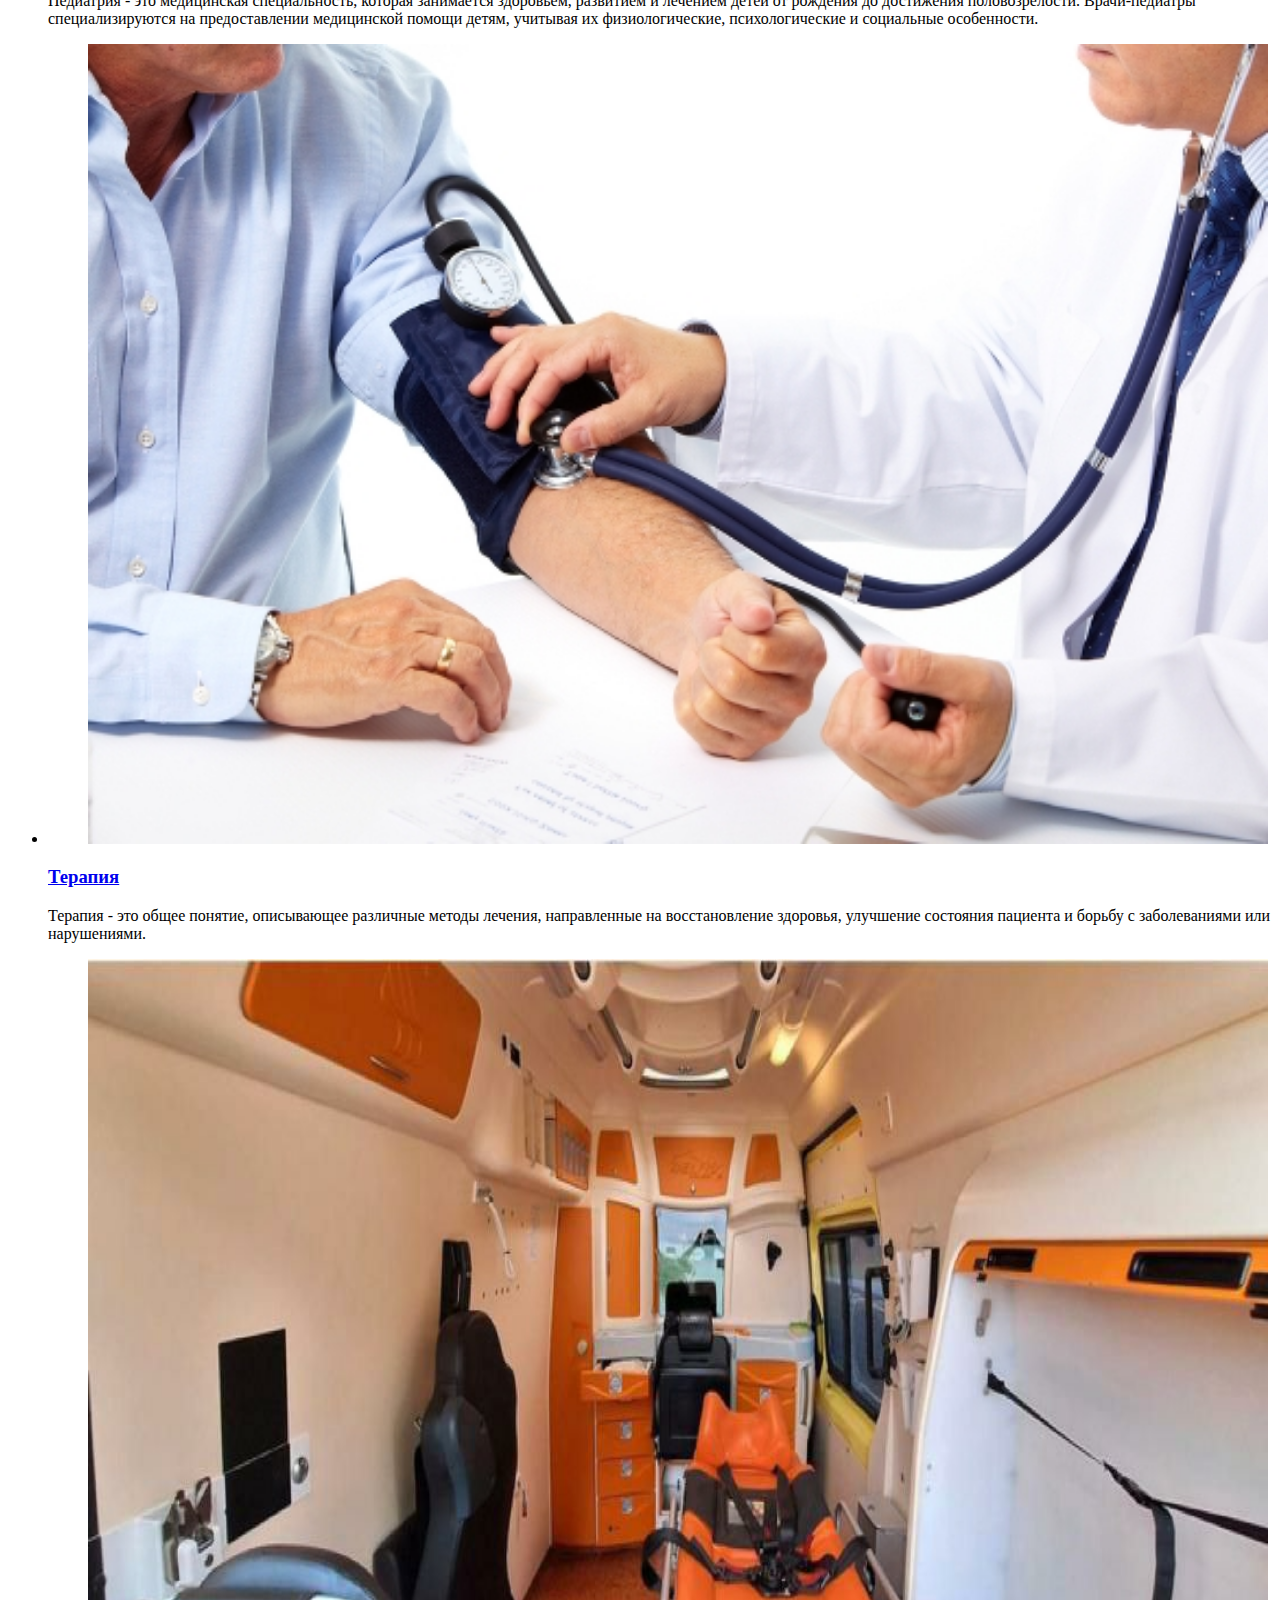
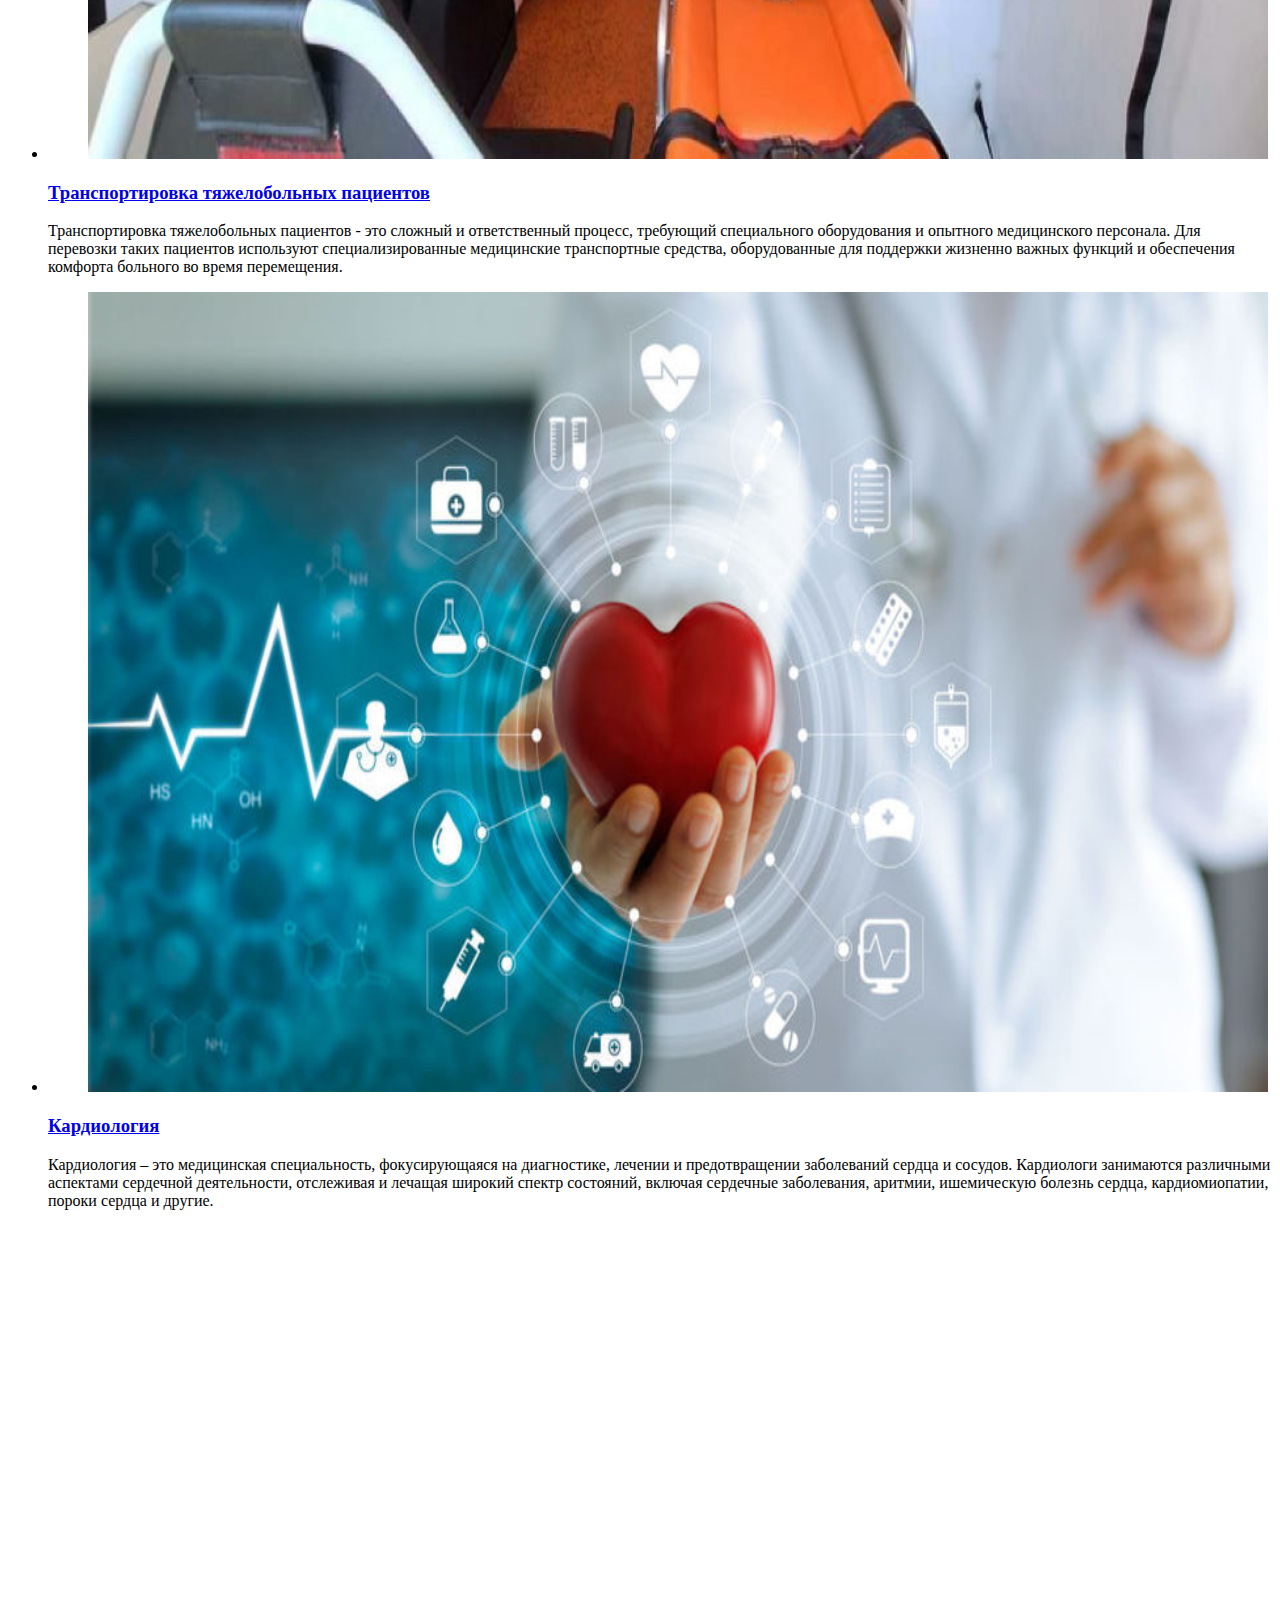
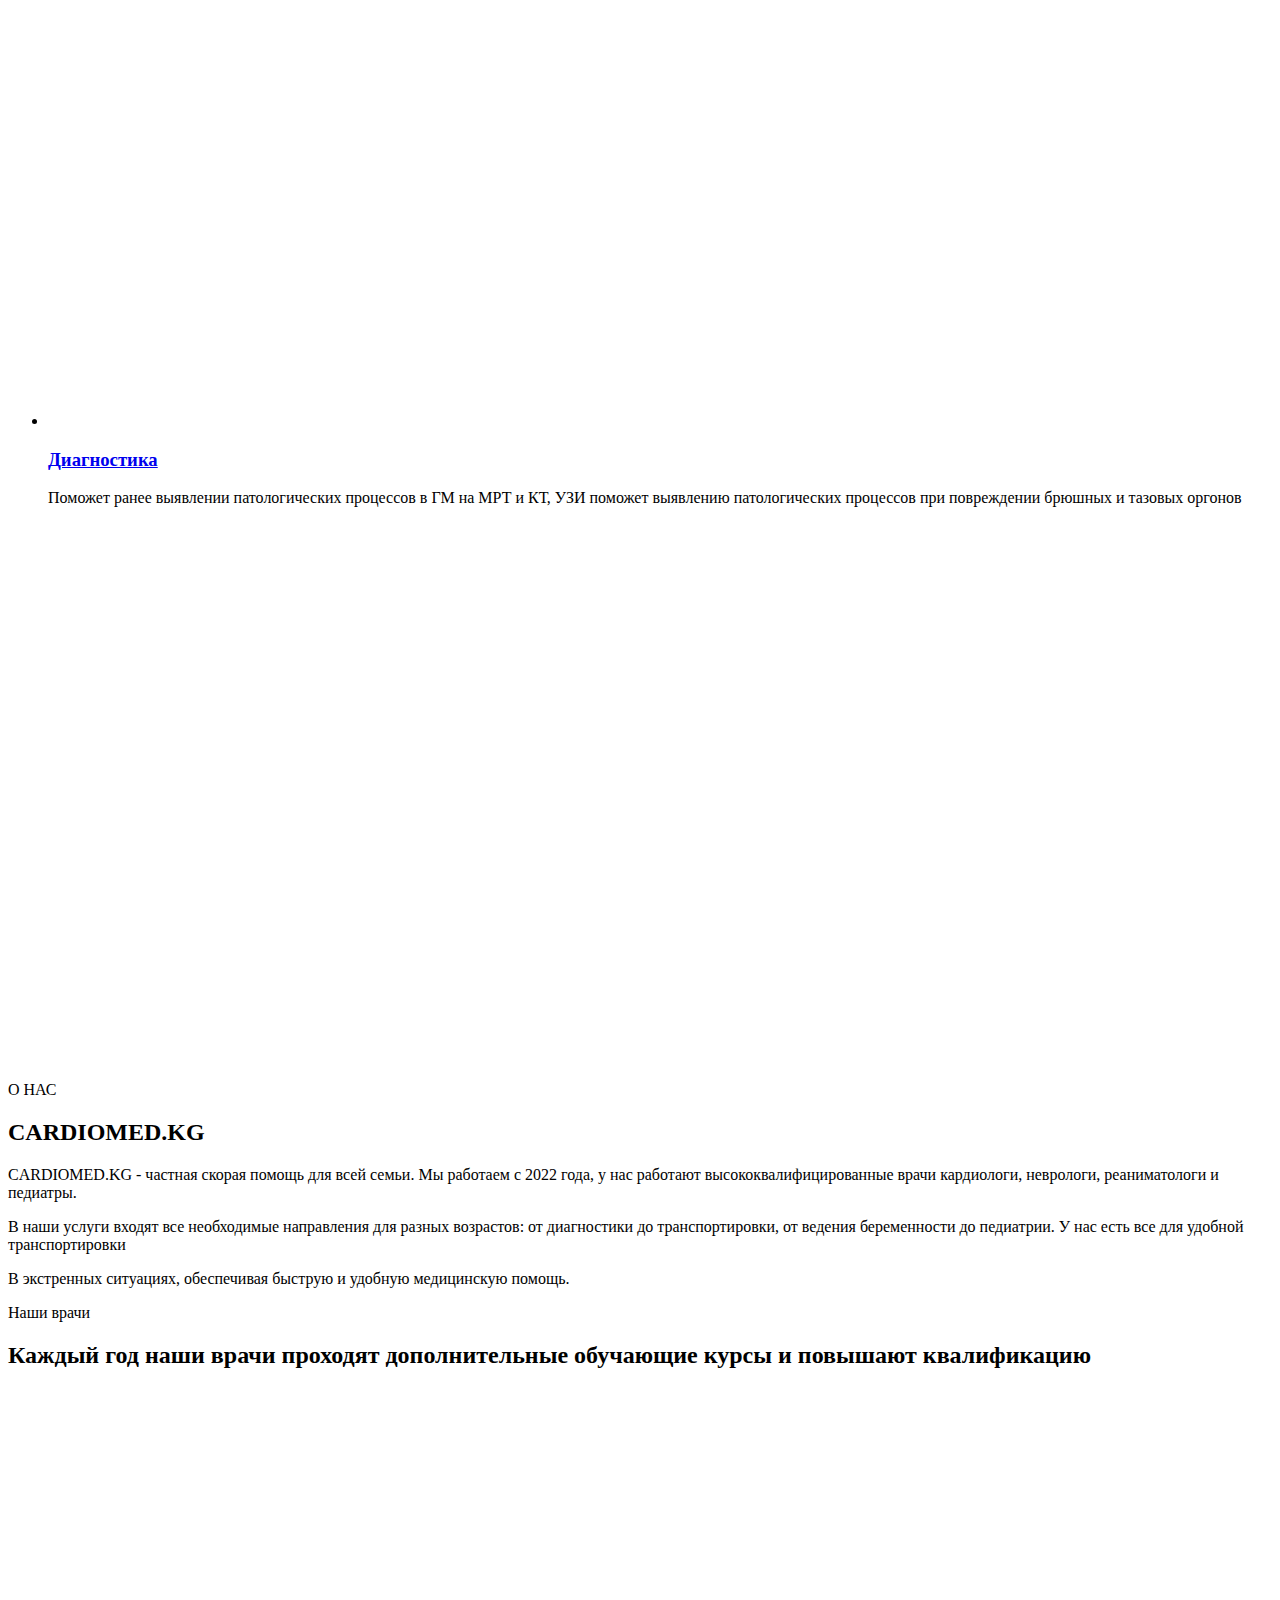
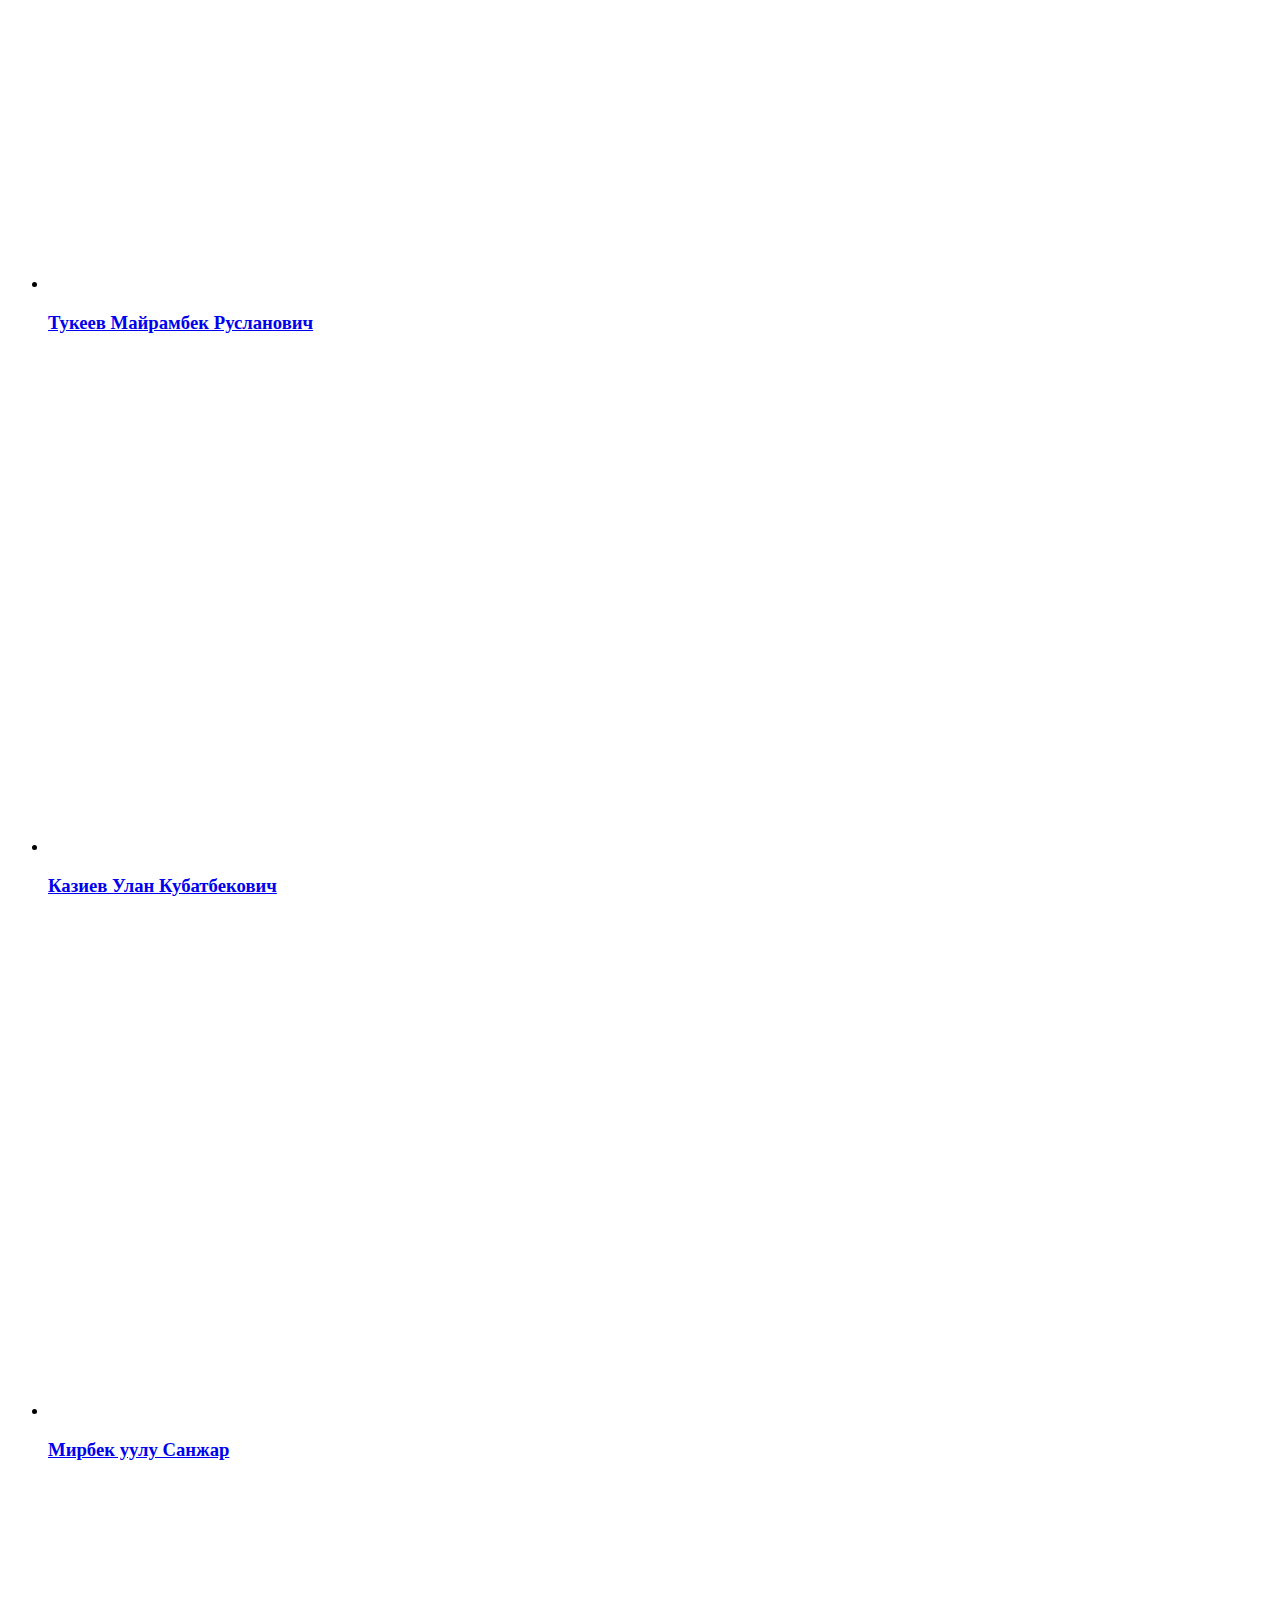
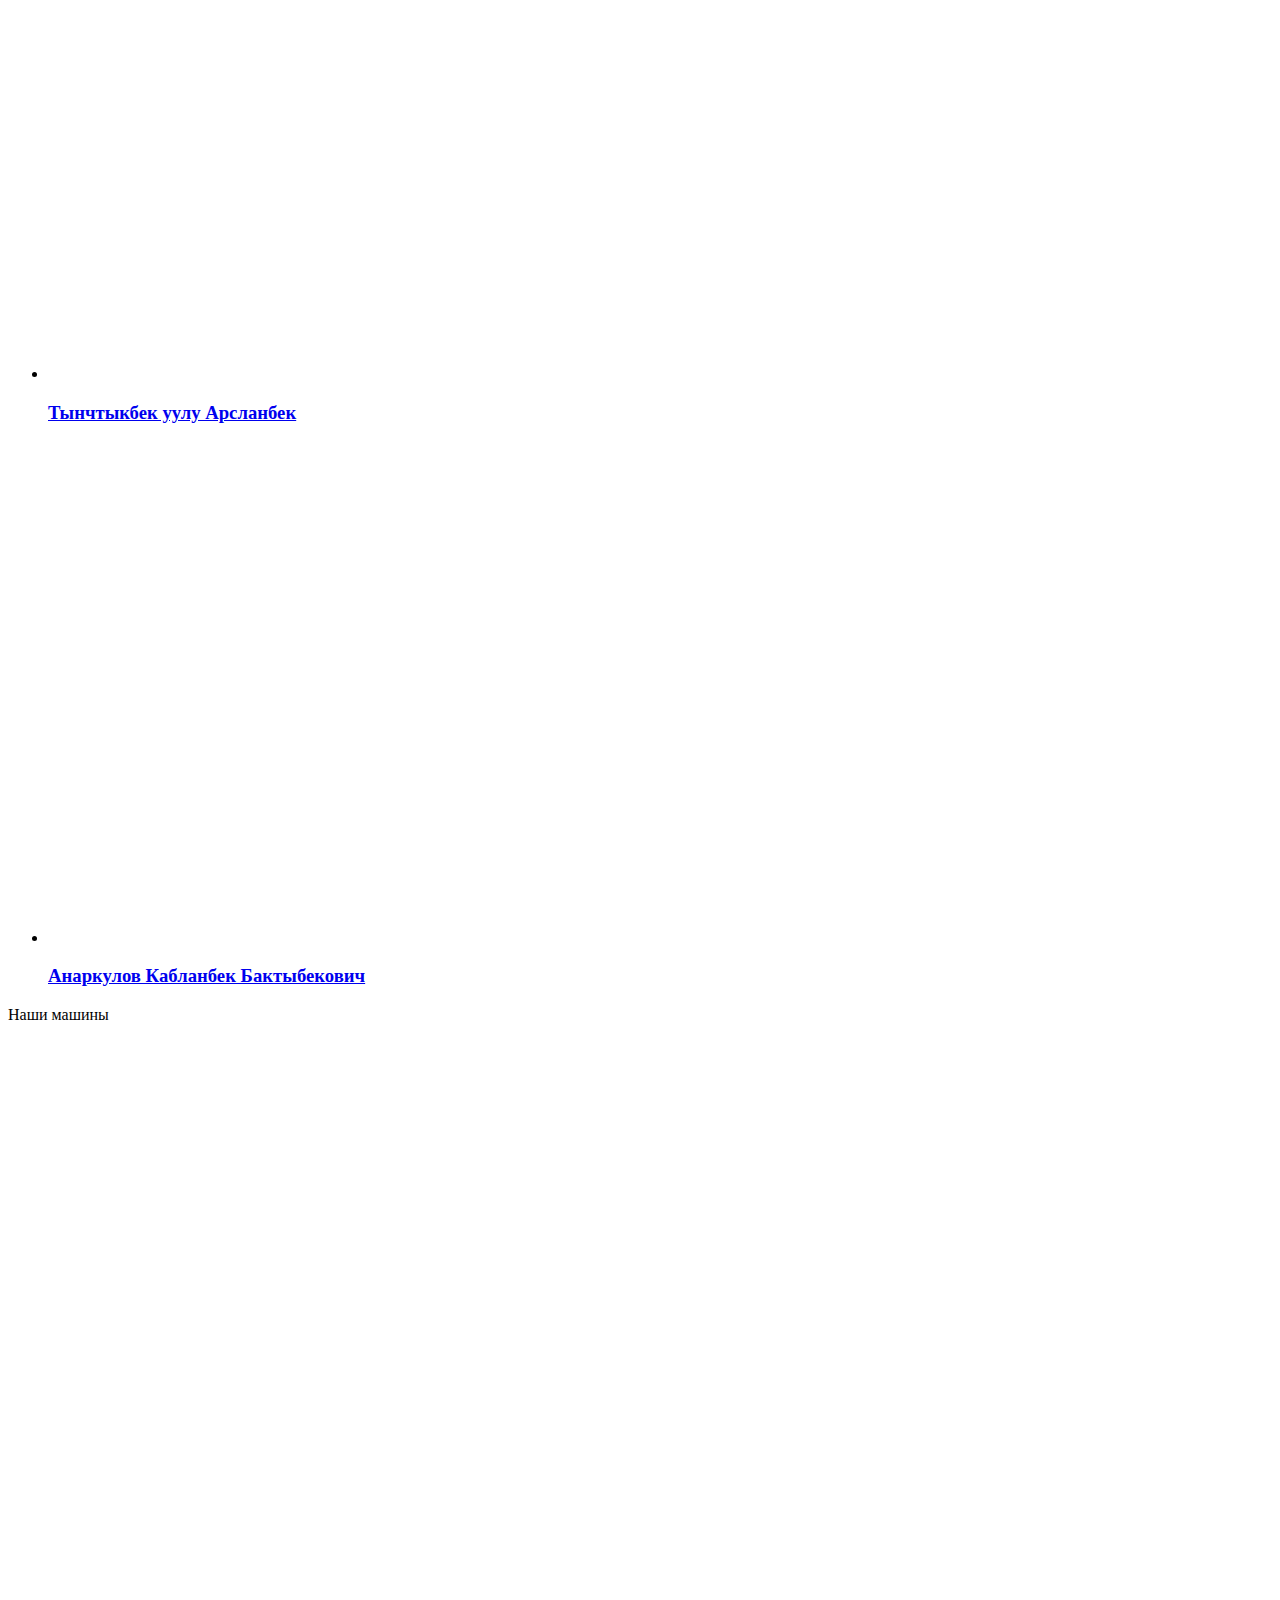
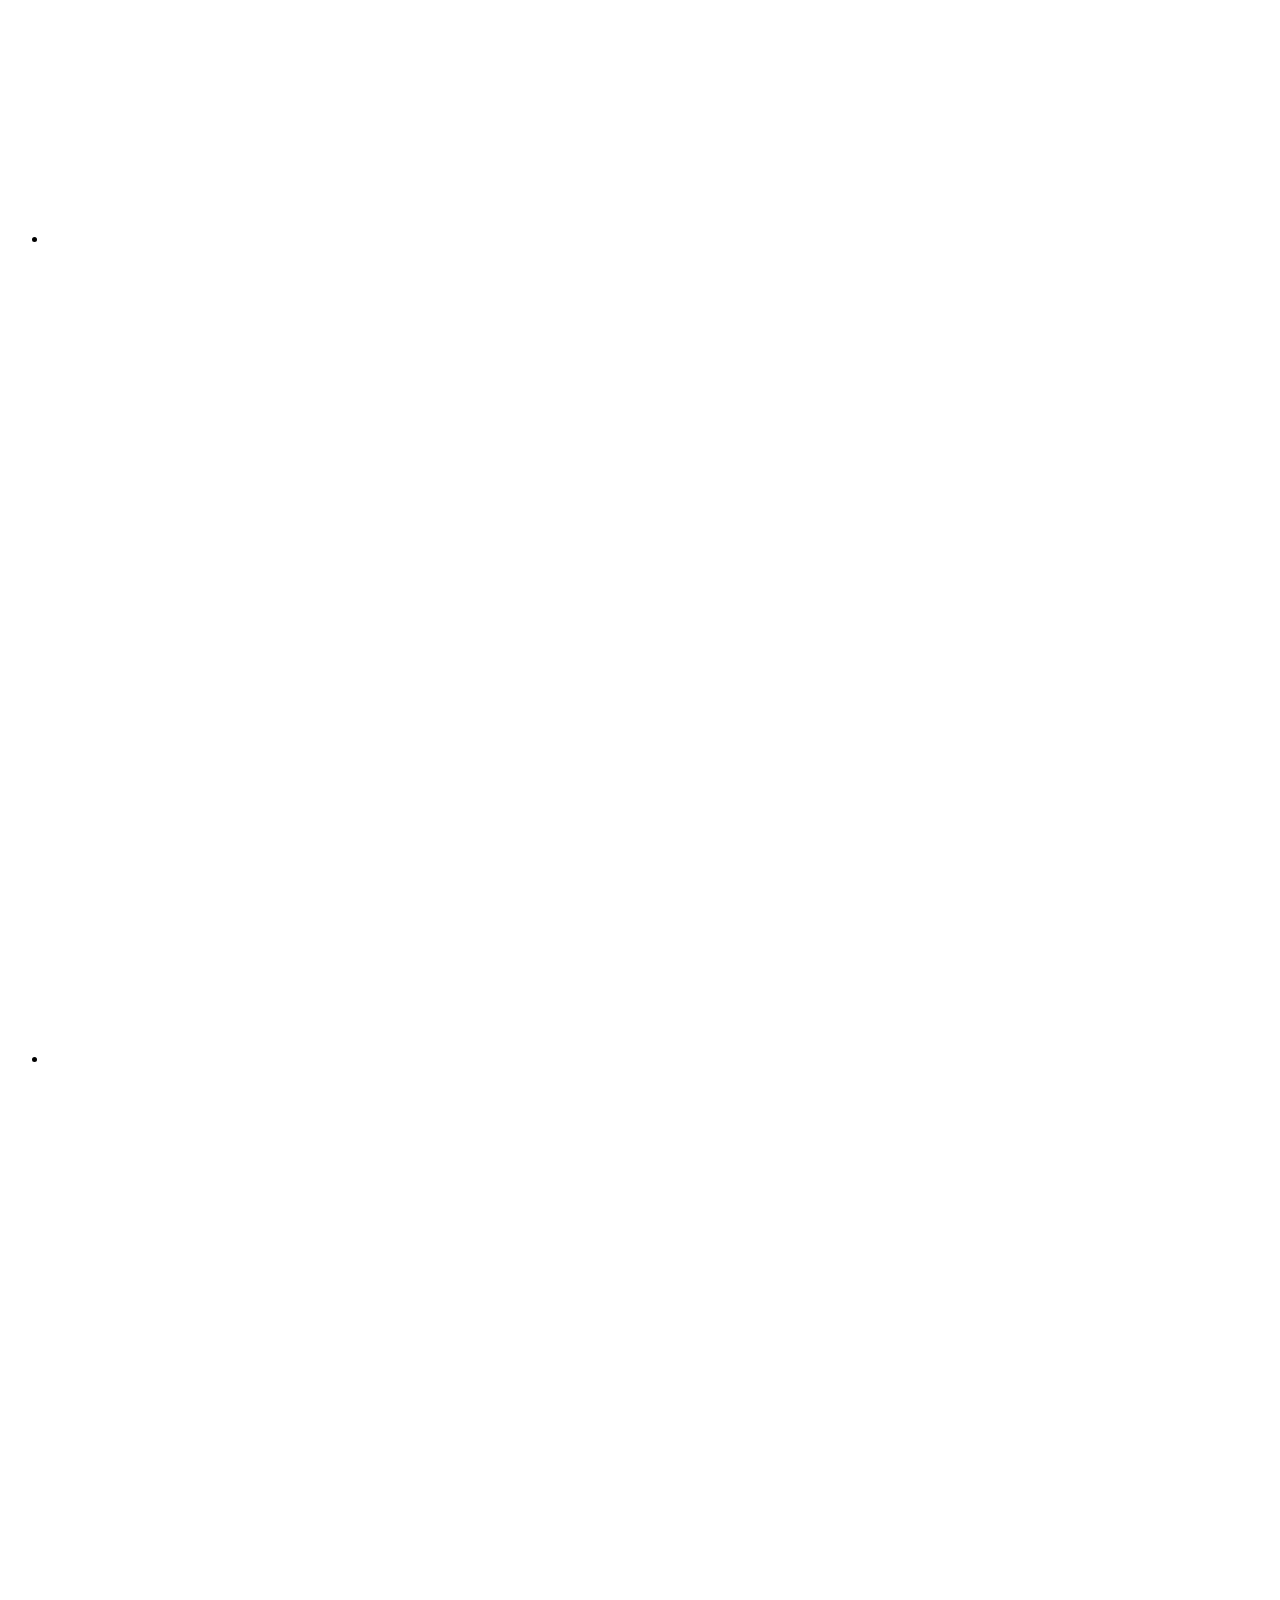
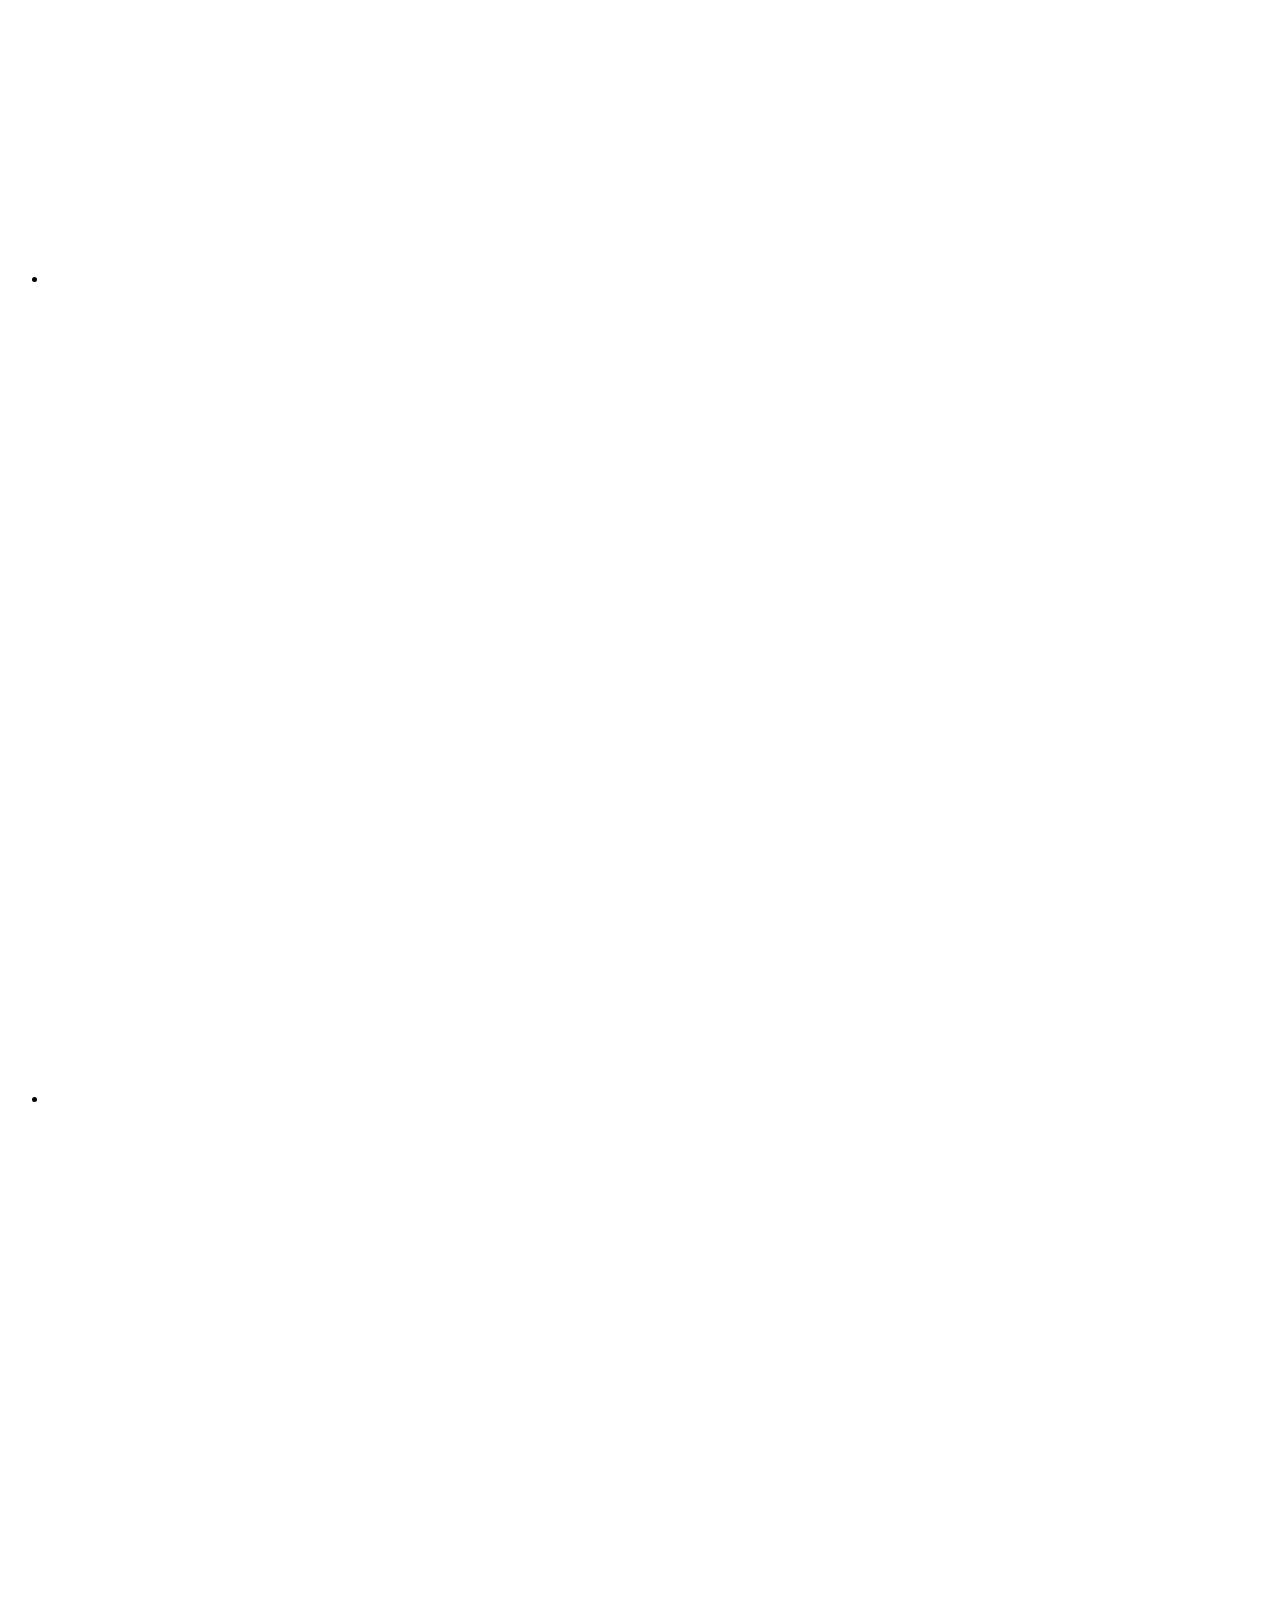
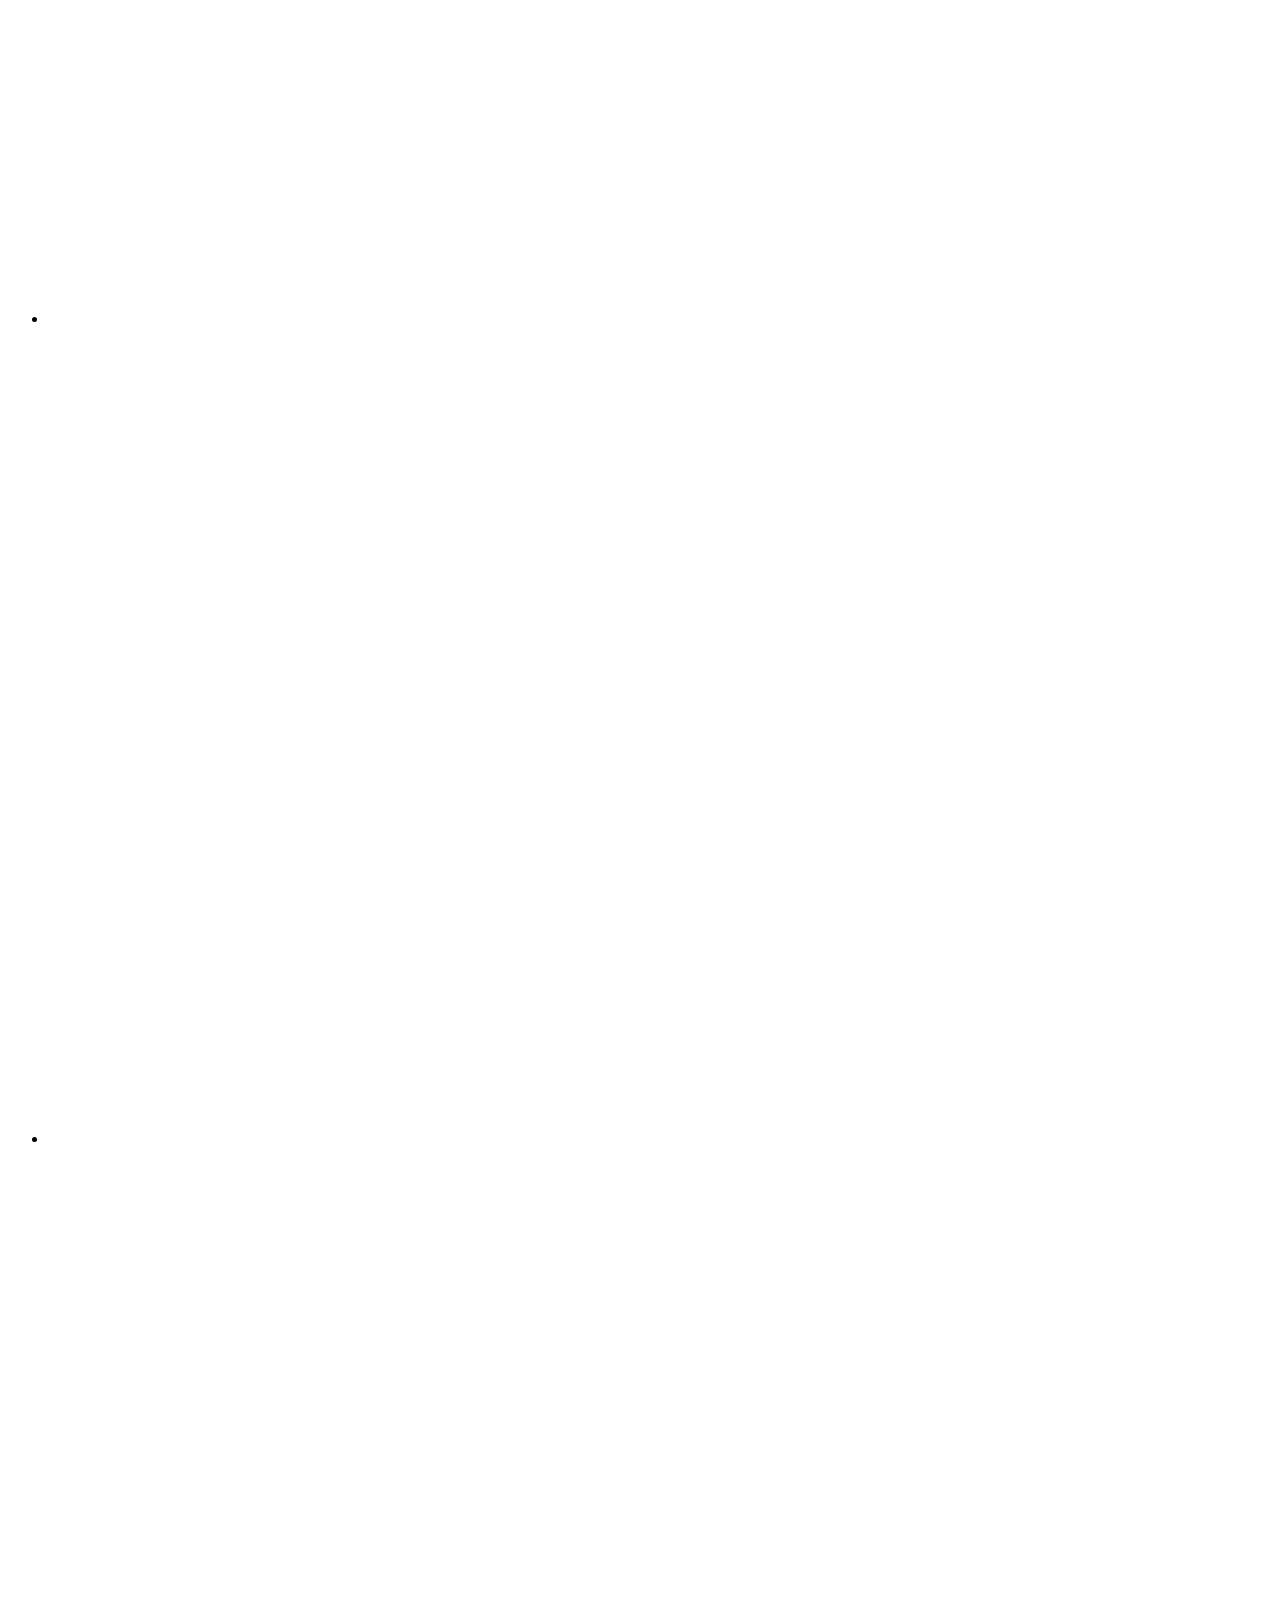
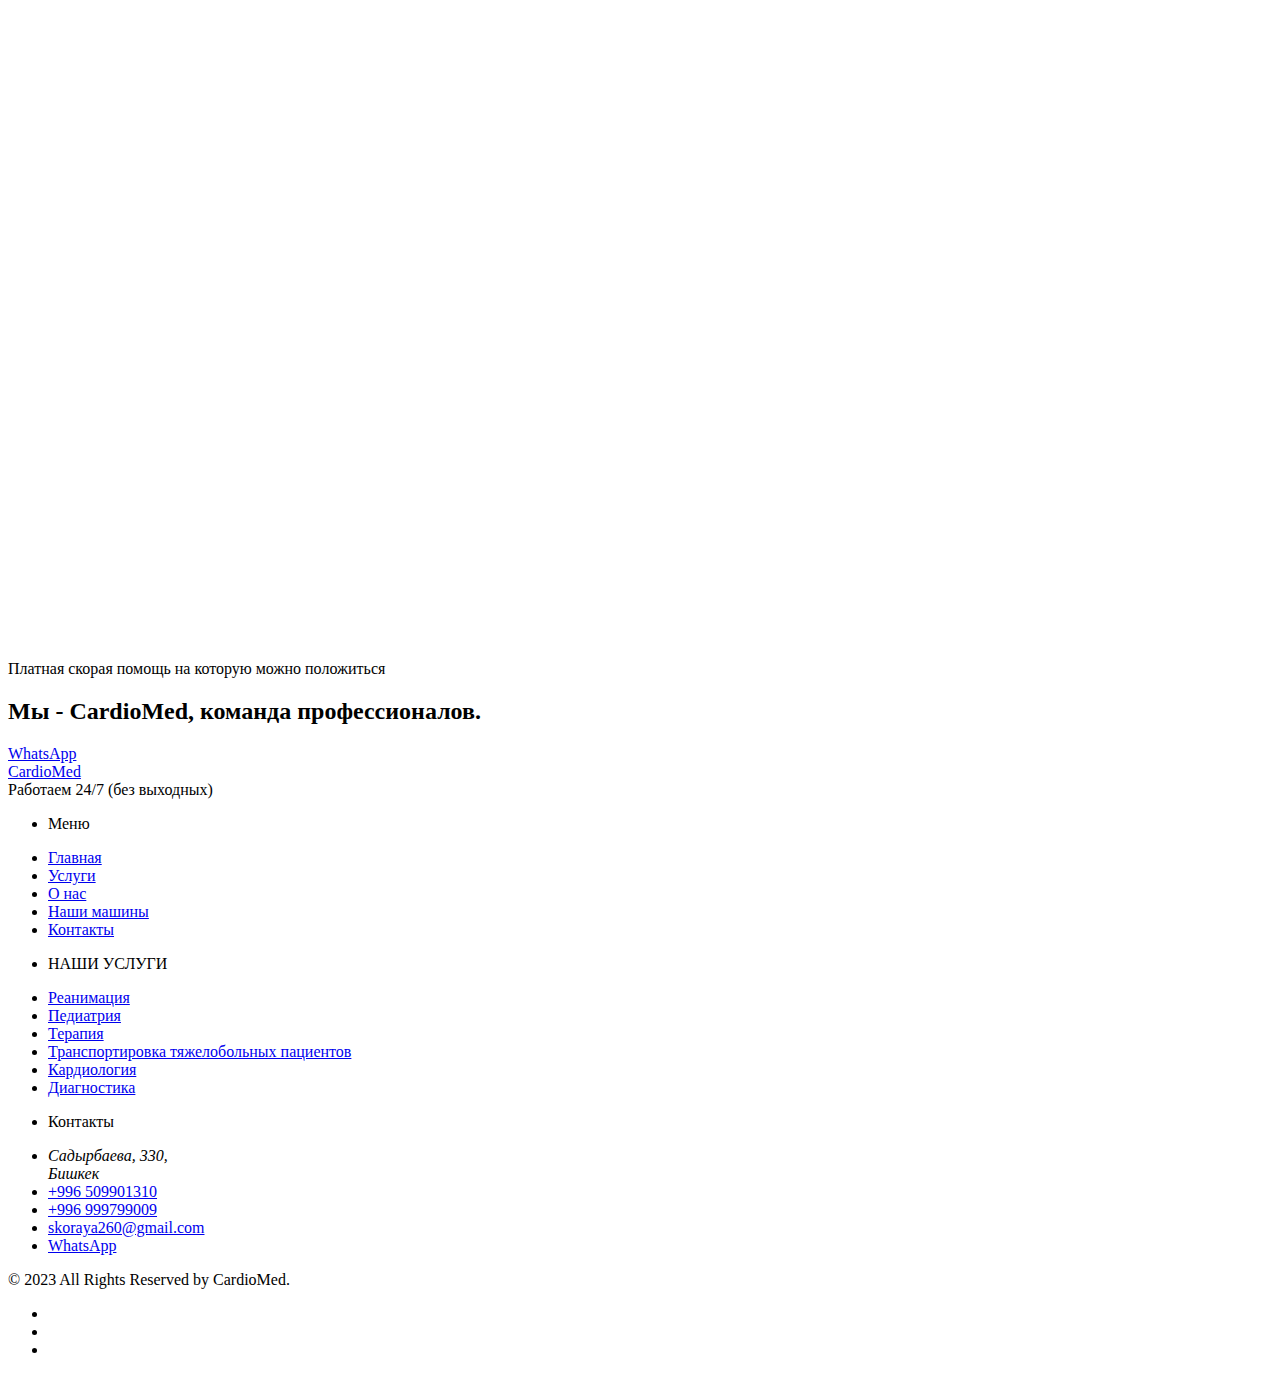
==== commit 566c46c1: "changed html for managing animation" ====
--- a/index.html
+++ b/index.html
@@ -1,16 +1,25 @@
 <!DOCTYPE html>
-<html lang="en">
+<html lang="en, ru">
 
 <head>
   <meta charset="UTF-8">
   <meta http-equiv="X-UA-Compatible" content="IE=edge">
   <meta name="viewport" content="width=device-width, initial-scale=1.0">
+  <!--  meta description-->
+  <meta name="description" content="Swift, reliable paid emergency medical help. Immediate, professional assistance. Access skilled healthcare for peace of mind when you need it most.">
+  <meta property="og:title" content="CardioMed Skoraya - Надежная платная скорая медицинская помощь"> 
+  <!--  meta tag for instagram -->
+  <meta property="og:description"
+    content="Получите надежную платную скорую медицинскую помощь с CardioMed Skoraya. Быстрый доступ к профессиональной помощи в критические моменты.">
+  <meta property="og:image" content="https://cardiomedskoraya.com/og-image.png">
+  <meta property="og:url" content="https://cardiomedskoraya.com">
+
   <title>CardioMed - Your Personal cardio Med</title>
 
   <!-- 
     - favicon
   -->
-  <link rel="shortcut icon" href="./favicon.svg" type="image/svg+xml">
+  <!-- <link rel="shortcut icon" href="./favicon.svg" type="image/svg+xml"> -->
 
   <!-- 
     - custom css link
@@ -49,7 +58,13 @@
           <li class="contact-item">
             <ion-icon name="call-outline"></ion-icon>
 
-            <a href="tel:+917052101786" class="contact-link">+996 509901310</a>
+            <a href="tel:+996509901310" class="contact-link">+996 509901310</a>
+          </li>
+
+          <li class="contact-item">
+            <ion-icon name="call-outline"></ion-icon>
+
+            <a href="tel:+996999799009" class="contact-link">+996 999799009</a>
           </li>
 
         </ul>
@@ -106,17 +121,18 @@
             </li>
 
             <li>
-              <a href="#blog" class="navbar-link" data-nav-link>Наши машины</a>
-            </li>
-
-            <li>
-              <a href="#" class="navbar-link" data-nav-link>Контакты</a>
+              <a href="#gallery" class="navbar-link" data-nav-link>Наши машины</a>
+            </li>
+
+            <li>
+              <a href="#cta" class="navbar-link" data-nav-link>Контакты</a>
             </li>
 
           </ul>
         </nav>
 
-        <a href="#" class="btn">WhatsApp</a>
+        <a href="https://api.whatsapp.com/send?phone=996999799009" class="btn">WhatsApp</a>
+
 
         <button class="nav-toggle-btn" aria-label="Toggle menu" data-nav-toggler>
           <ion-icon name="menu-sharp" aria-hidden="true" class="menu-icon"></ion-icon>
@@ -139,7 +155,7 @@
         - #HERO
       -->
 
-      <section class="section hero" id="home" style="background-image: url('./assets/images/hero-bg.png')"
+      <section class="section hero" id="home" style="background-color: #66ccd8;"
         aria-label="hero">
         <div class="container">
 
@@ -165,11 +181,14 @@
             </form> -->
 
           </div>
-
-          <figure class="hero-banner">
-            <img src="./assets/images/img.jpg" width="587" height="839" alt="hero banner" class="w-100">
-          </figure>
-
+          <div class="hero_ambulance">
+            <figure class="hero_circular_img rotate-360">
+              <img src="./assets/images/circle_rotating_image.png" width="587" height="839" alt="hero circular img" class="w-100">
+            </figure>
+            <figure class="hero-banner">
+              <img src="./assets/images/hero_ambulance.png" width="587" height="839" alt="hero banner" class="w-100">
+            </figure>
+          </div>
         </div>
       </section>
 
@@ -181,7 +200,7 @@
       -->
 
 
-      <section class="section blog" id="blog" aria-label="blog">
+      <section class="section blog" id="service" aria-label="blog">
         <div class="container">
 
           <p class="section-subtitle text-center">Наши услуги</p>
@@ -205,7 +224,9 @@
                   </h3>
 
                   <p class="card-text">
-                    Реанимация - это комплекс медицинских процедур, направленных на восстановление жизненно важных функций организма у человека, находящегося в состоянии критической или остановившейся жизнедеятельности.
+                    Реанимация - это комплекс медицинских процедур, направленных на восстановление жизненно важных
+                    функций организма у человека, находящегося в состоянии критической или остановившейся
+                    жизнедеятельности.
                   </p>
 
                   <!-- <a href="#" class="card-link">Read More</a> -->
@@ -230,7 +251,9 @@
                   </h3>
 
                   <p class="card-text">
-                    Педиатрия - это медицинская специальность, которая занимается здоровьем, развитием и лечением детей от рождения до достижения половозрелости. Врачи-педиатры специализируются на предоставлении медицинской помощи детям, учитывая их физиологические, психологические и социальные особенности.
+                    Педиатрия - это медицинская специальность, которая занимается здоровьем, развитием и лечением детей
+                    от рождения до достижения половозрелости. Врачи-педиатры специализируются на предоставлении
+                    медицинской помощи детям, учитывая их физиологические, психологические и социальные особенности.
                   </p>
 
                   <!-- <a href="#" class="card-link">Read More</a> -->
@@ -255,7 +278,8 @@
                   </h3>
 
                   <p class="card-text">
-                    Терапия - это общее понятие, описывающее различные методы лечения, направленные на восстановление здоровья, улучшение состояния пациента и борьбу с заболеваниями или нарушениями.
+                    Терапия - это общее понятие, описывающее различные методы лечения, направленные на восстановление
+                    здоровья, улучшение состояния пациента и борьбу с заболеваниями или нарушениями.
                   </p>
 
                   <!-- <a href="#" class="card-link">Read More</a> -->
@@ -280,7 +304,10 @@
                   </h3>
 
                   <p class="card-text">
-                    Транспортировка тяжелобольных пациентов - это сложный и ответственный процесс, требующий специального оборудования и опытного медицинского персонала. Для перевозки таких пациентов используют специализированные медицинские транспортные средства, оборудованные для поддержки жизненно важных функций и обеспечения комфорта больного во время перемещения.
+                    Транспортировка тяжелобольных пациентов - это сложный и ответственный процесс, требующий
+                    специального оборудования и опытного медицинского персонала. Для перевозки таких пациентов
+                    используют специализированные медицинские транспортные средства, оборудованные для поддержки
+                    жизненно важных функций и обеспечения комфорта больного во время перемещения.
                   </p>
 
                   <!-- <a href="#" class="card-link">Read More</a> -->
@@ -289,7 +316,7 @@
 
               </div>
             </li>
-            
+
             <li>
               <div class="blog-card">
 
@@ -305,7 +332,10 @@
                   </h3>
 
                   <p class="card-text">
-                    Кардиология – это медицинская специальность, фокусирующаяся на диагностике, лечении и предотвращении заболеваний сердца и сосудов. Кардиологи занимаются различными аспектами сердечной деятельности, отслеживая и лечащая широкий спектр состояний, включая сердечные заболевания, аритмии, ишемическую болезнь сердца, кардиомиопатии, пороки сердца и другие.
+                    Кардиология – это медицинская специальность, фокусирующаяся на диагностике, лечении и предотвращении
+                    заболеваний сердца и сосудов. Кардиологи занимаются различными аспектами сердечной деятельности,
+                    отслеживая и лечащая широкий спектр состояний, включая сердечные заболевания, аритмии, ишемическую
+                    болезнь сердца, кардиомиопатии, пороки сердца и другие.
                   </p>
 
                   <!-- <a href="#" class="card-link">Read More</a> -->
@@ -330,7 +360,8 @@
                   </h3>
 
                   <p class="card-text">
-                    Поможет ранее выявлении патологических процессов в ГМ на МРТ и КТ, УЗИ поможет выявлению патологических процессов при повреждении брюшных и тазовых оргонов
+                    Поможет ранее выявлении патологических процессов в ГМ на МРТ и КТ, УЗИ поможет выявлению
+                    патологических процессов при повреждении брюшных и тазовых оргонов
                   </p>
 
                   <!-- <a href="#" class="card-link">Read More</a> -->
@@ -366,12 +397,14 @@
             <h2 class="h2 section-title">СARDIOMED.KG</h2>
 
             <p class="section-text section-text-1">
-              
-              СARDIOMED.KG - частная скорая помощь для всей семьи. Мы работаем с 2022 года, у нас работают высококвалифицированные врачи кардиологи, неврологи, реаниматологи и педиатры.
+
+              СARDIOMED.KG - частная скорая помощь для всей семьи. Мы работаем с 2022 года, у нас работают
+              высококвалифицированные врачи кардиологи, неврологи, реаниматологи и педиатры.
             </p>
 
             <p class="section-text">
-              В наши услуги входят все необходимые направления для разных возрастов: от диагностики до транспортировки, от ведения беременности до педиатрии. У нас есть все для удобной транспортировки
+              В наши услуги входят все необходимые направления для разных возрастов: от диагностики до транспортировки,
+              от ведения беременности до педиатрии. У нас есть все для удобной транспортировки
             </p>
 
             <p class="section-text">
@@ -398,7 +431,8 @@
 
           <p class="section-subtitle text-center">Наши врачи</p>
 
-          <h2 class="h2 section-title text-center">Каждый год наши врачи проходят дополнительные обучающие курсы и повышают квалификацию</h2>
+          <h2 class="h2 section-title text-center">Каждый год наши врачи проходят дополнительные обучающие курсы и
+            повышают квалификацию</h2>
 
           <ul class="has-scrollbar">
 
@@ -458,7 +492,7 @@
                 <h3 class="h3">
                   <a href="#" class="card-title">Тынчтыкбек уулу Арсланбек</a>
                 </h3>
-                
+
             <li class="scrollbar-item">
               <div class="doctor-card">
 
@@ -482,10 +516,10 @@
 
 
       <!-- 
-        - #BLOG
+        - #images
       -->
 
-      <section class="section blog" id="blog" aria-label="blog">
+      <section class="section blog" id="gallery" aria-label="blog">
         <div class="container">
 
           <p class="section-subtitle text-center">Наши машины</p>
@@ -555,7 +589,7 @@
               </div>
             </li>
 
-            
+
 
           </ul>
 
@@ -567,30 +601,29 @@
 
 
 
-      <!-- 
+  <!-- 
         - #CTA
       -->
 
-      <section class="section cta" aria-label="cta">
-        <div class="container">
-
-          <figure class="cta-banner">
-            <img src="./assets/images/cta-banner.png" width="1056" height="1076" loading="lazy" alt="cta banner"
-              class="w-100">
-          </figure>
-
-          <div class="cta-content">
-
-            <p class="section-subtitle">Наши машины</p>
-
-            <h2 class="h2 section-title">We Are open And Welcoming Patients</h2>
-
-            <a href="#" class="btn">Book appointment</a>
-
-          </div>
-
-        </div>
-      </section>
+  <section class="section cta" aria-label="cta" id="cta">
+    <div class="container">
+
+      <figure class="cta-banner">
+        <img src="./assets/images/img111.jpg" width="1056" height="1076" loading="lazy" alt="cta banner" class="w-100">
+      </figure>
+
+      <div class="cta-content">
+
+        <p class="section-subtitle">Платная скорая помощь на которую можно положиться</p>
+
+        <h2 class="h2 section-title">Мы - CardioMed, команда профессионалов.</h2>
+
+        <a href="https://api.whatsapp.com/send?phone=996509901310">WhatsApp</a>
+
+      </div>
+
+    </div>
+  </section>
 
 
 
@@ -608,11 +641,7 @@
 
           <a href="#" class="logo">CardioMed</a>
 
-          <p class="footer-text">
-            Mauris non nisi semper, lacinia neque in, dapibus leo. Curabitur sagittis libero tincidunt tempor finibus.
-            Mauris at
-            dignissim ligula, nec tristique orci.Quisque vitae metus.
-          </p>
+
 
           <div class="schedule">
             <div class="schedule-icon">
@@ -620,8 +649,7 @@
             </div>
 
             <span class="span">
-              Monday - Saturday:<br>
-              9:00am - 10:00Pm
+              Работаем 24/7 (без выходных)
             </span>
           </div>
 
@@ -630,54 +658,46 @@
         <ul class="footer-list">
 
           <li>
-            <p class="footer-list-title">Other Links</p>
-          </li>
-
-          <li>
-            <a href="#" class="footer-link">
-              <ion-icon name="add-outline"></ion-icon>
-
-              <span class="span">Home</span>
-            </a>
-          </li>
-
-          <li>
-            <a href="#" class="footer-link">
-              <ion-icon name="add-outline"></ion-icon>
-
-              <span class="span">About Us</span>
-            </a>
-          </li>
-
-          <li>
-            <a href="#" class="footer-link">
-              <ion-icon name="add-outline"></ion-icon>
-
-              <span class="span">Services</span>
-            </a>
-          </li>
-
-          <li>
-            <a href="#" class="footer-link">
-              <ion-icon name="add-outline"></ion-icon>
-
-              <span class="span">Project</span>
-            </a>
-          </li>
-
-          <li>
-            <a href="#" class="footer-link">
-              <ion-icon name="add-outline"></ion-icon>
-
-              <span class="span">Our Team</span>
-            </a>
-          </li>
-
-          <li>
-            <a href="#" class="footer-link">
-              <ion-icon name="add-outline"></ion-icon>
-
-              <span class="span">Latest Blog</span>
+            <p class="footer-list-title">Меню</p>
+          </li>
+
+          <li>
+            <a href="#" class="footer-link">
+              <ion-icon name="add-outline"></ion-icon>
+
+              <span class="span">Главная</span>
+            </a>
+          </li>
+
+          <li>
+            <a href="#" class="footer-link">
+              <ion-icon name="add-outline"></ion-icon>
+
+              <span class="span">Услуги</span>
+            </a>
+          </li>
+
+          <li>
+            <a href="#" class="footer-link">
+              <ion-icon name="add-outline"></ion-icon>
+
+              <span class="span">О нас</span>
+            </a>
+          </li>
+
+          <li>
+            <a href="#" class="footer-link">
+              <ion-icon name="add-outline"></ion-icon>
+
+              <span class="span">Наши машины</span>
+            </a>
+          </li>
+
+          <li>
+            <a href="#" class="footer-link">
+              <ion-icon name="add-outline"></ion-icon>
+
+              <span class="span">Контакты</span>
             </a>
           </li>
 
@@ -686,54 +706,54 @@
         <ul class="footer-list">
 
           <li>
-            <p class="footer-list-title">Our Services</p>
-          </li>
-
-          <li>
-            <a href="#" class="footer-link">
-              <ion-icon name="add-outline"></ion-icon>
-
-              <span class="span">Root Canal</span>
-            </a>
-          </li>
-
-          <li>
-            <a href="#" class="footer-link">
-              <ion-icon name="add-outline"></ion-icon>
-
-              <span class="span">Alignment Teeth</span>
-            </a>
-          </li>
-
-          <li>
-            <a href="#" class="footer-link">
-              <ion-icon name="add-outline"></ion-icon>
-
-              <span class="span">Cosmetic Teeth</span>
-            </a>
-          </li>
-
-          <li>
-            <a href="#" class="footer-link">
-              <ion-icon name="add-outline"></ion-icon>
-
-              <span class="span">Oral Hygiene</span>
-            </a>
-          </li>
-
-          <li>
-            <a href="#" class="footer-link">
-              <ion-icon name="add-outline"></ion-icon>
-
-              <span class="span">Live Advisory</span>
-            </a>
-          </li>
-
-          <li>
-            <a href="#" class="footer-link">
-              <ion-icon name="add-outline"></ion-icon>
-
-              <span class="span">Cavity Inspection</span>
+            <p class="footer-list-title">НАШИ УСЛУГИ</p>
+          </li>
+
+          <li>
+            <a href="#" class="footer-link">
+              <ion-icon name="add-outline"></ion-icon>
+
+              <span class="span">Реанимация</span>
+            </a>
+          </li>
+
+          <li>
+            <a href="#" class="footer-link">
+              <ion-icon name="add-outline"></ion-icon>
+
+              <span class="span">Педиатрия</span>
+            </a>
+          </li>
+
+          <li>
+            <a href="#" class="footer-link">
+              <ion-icon name="add-outline"></ion-icon>
+
+              <span class="span">Терапия</span>
+            </a>
+          </li>
+
+          <li>
+            <a href="#" class="footer-link">
+              <ion-icon name="add-outline"></ion-icon>
+
+              <span class="span">Транспортировка тяжелобольных пациентов</span>
+            </a>
+          </li>
+
+          <li>
+            <a href="#" class="footer-link">
+              <ion-icon name="add-outline"></ion-icon>
+
+              <span class="span">Кардиология</span>
+            </a>
+          </li>
+
+          <li>
+            <a href="#" class="footer-link">
+              <ion-icon name="add-outline"></ion-icon>
+
+              <span class="span">Диагностика</span>
             </a>
           </li>
 
@@ -742,7 +762,7 @@
         <ul class="footer-list">
 
           <li>
-            <p class="footer-list-title">Contact Us</p>
+            <p class="footer-list-title">Контакты</p>
           </li>
 
           <li class="footer-item">
@@ -751,8 +771,8 @@
             </div>
 
             <address class="item-text">
-              1247/Plot No. 39, 15th Phase,<br>
-              LHB Colony, Kanpur
+              Садырбаева, 330,<br>
+              Бишкек
             </address>
           </li>
 
@@ -761,7 +781,15 @@
               <ion-icon name="call-outline"></ion-icon>
             </div>
 
-            <a href="tel:+917052101786" class="footer-link">+91-7052-101-786</a>
+            <a href="tel:+996509901310" class="footer-link">+996 509901310</a>
+          </li>
+
+          <li class="footer-item">
+            <div class="item-icon">
+              <ion-icon name="call-outline"></ion-icon>
+            </div>
+
+            <a href="tel:+996999799009" class="footer-link">+996 999799009</a>
           </li>
 
           <li class="footer-item">
@@ -769,7 +797,14 @@
               <ion-icon name="mail-outline"></ion-icon>
             </div>
 
-            <a href="mailto:help@example.com" class="footer-link">help@example.com</a>
+            <a href="skoraya260@gmail.com" class="footer-link">skoraya260@gmail.com</a>
+          </li>
+
+          <li class="footer-item">
+
+
+            <a href="https://api.whatsapp.com/send?phone=996999799009" class="btn">WhatsApp</a>
+
           </li>
 
         </ul>
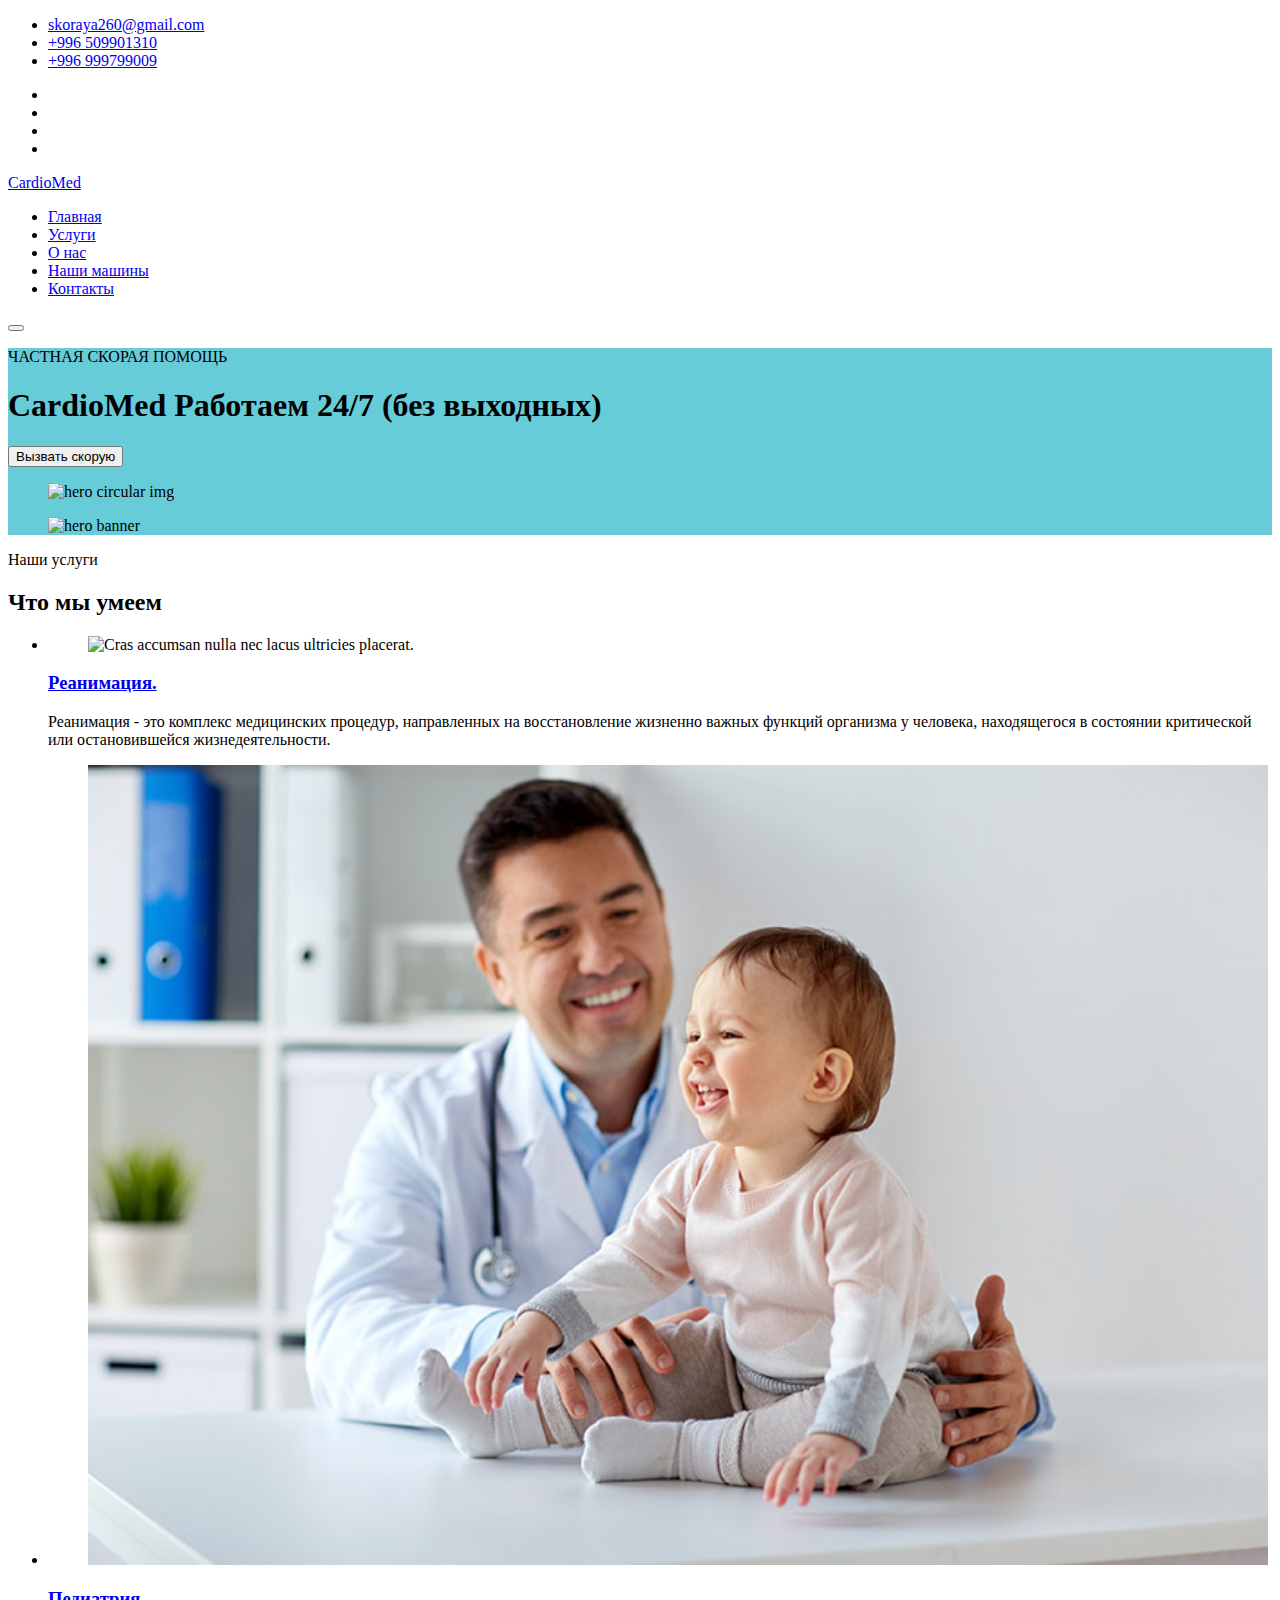
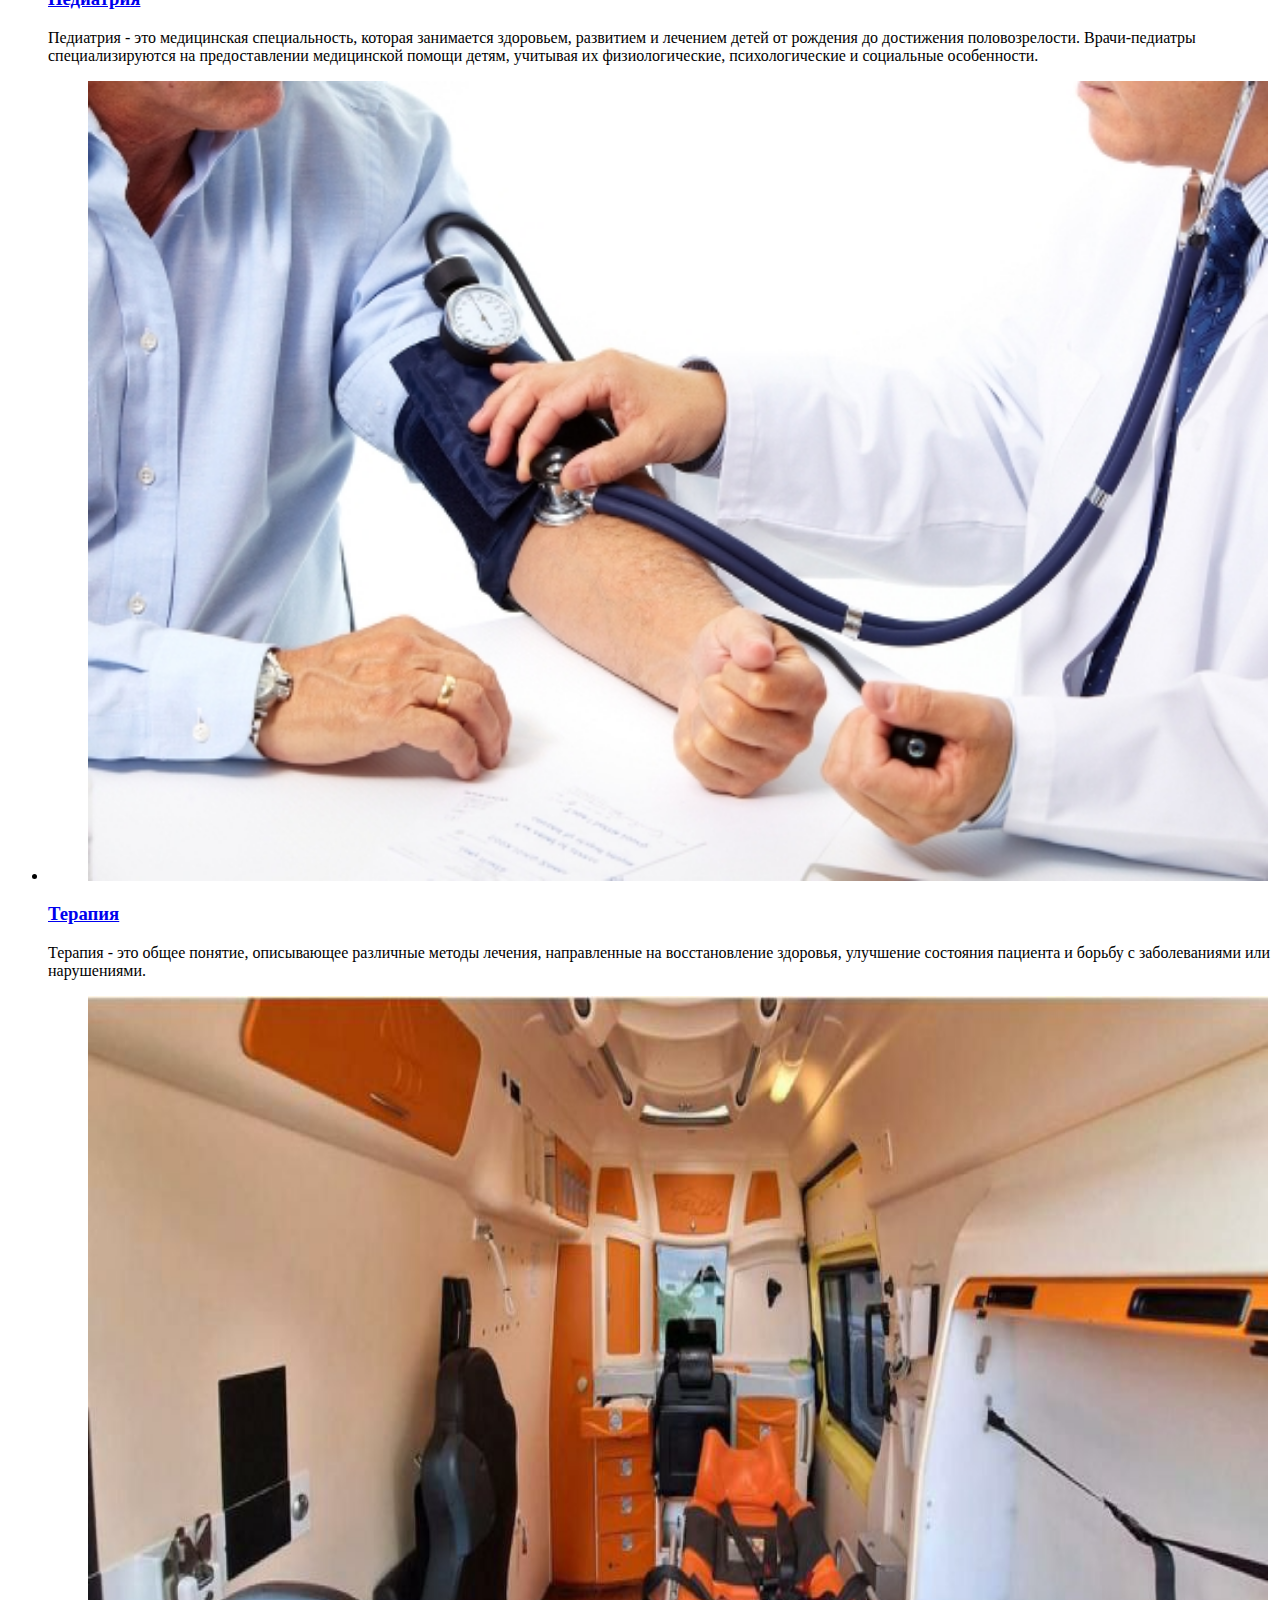
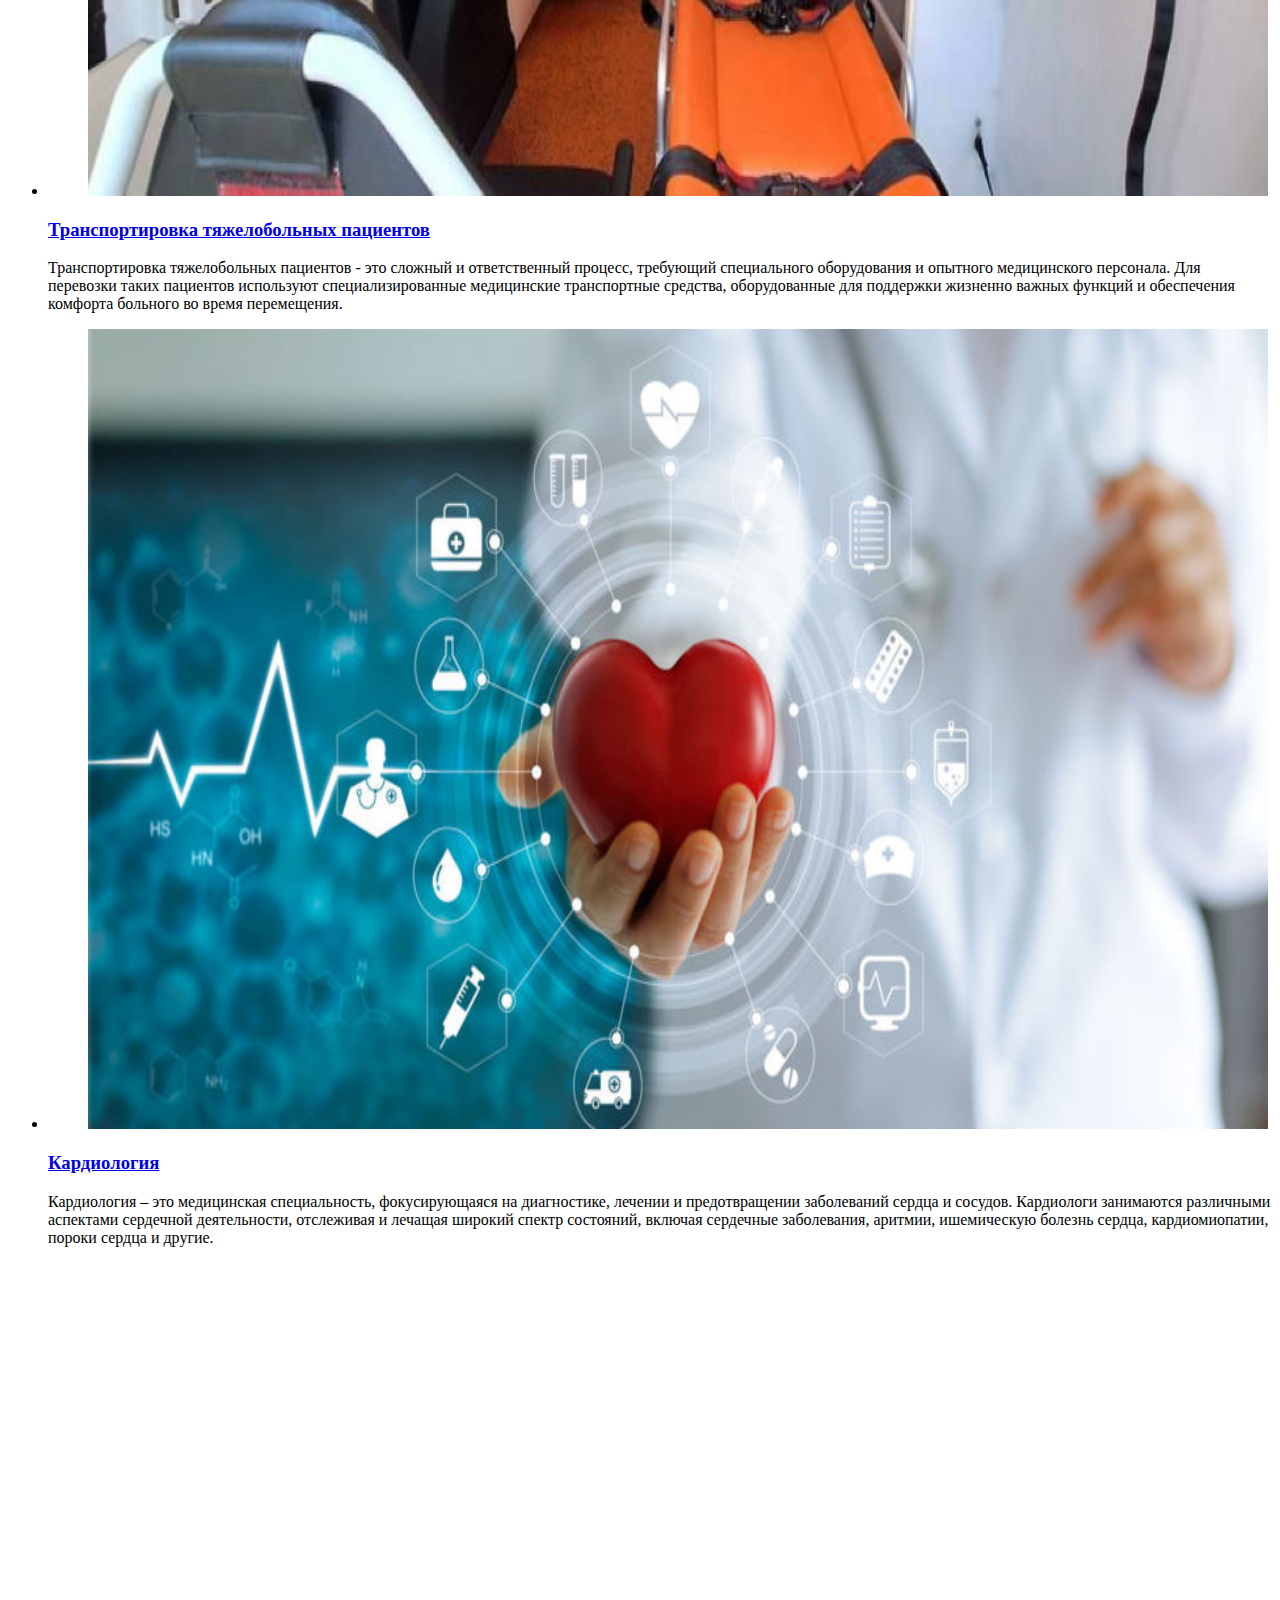
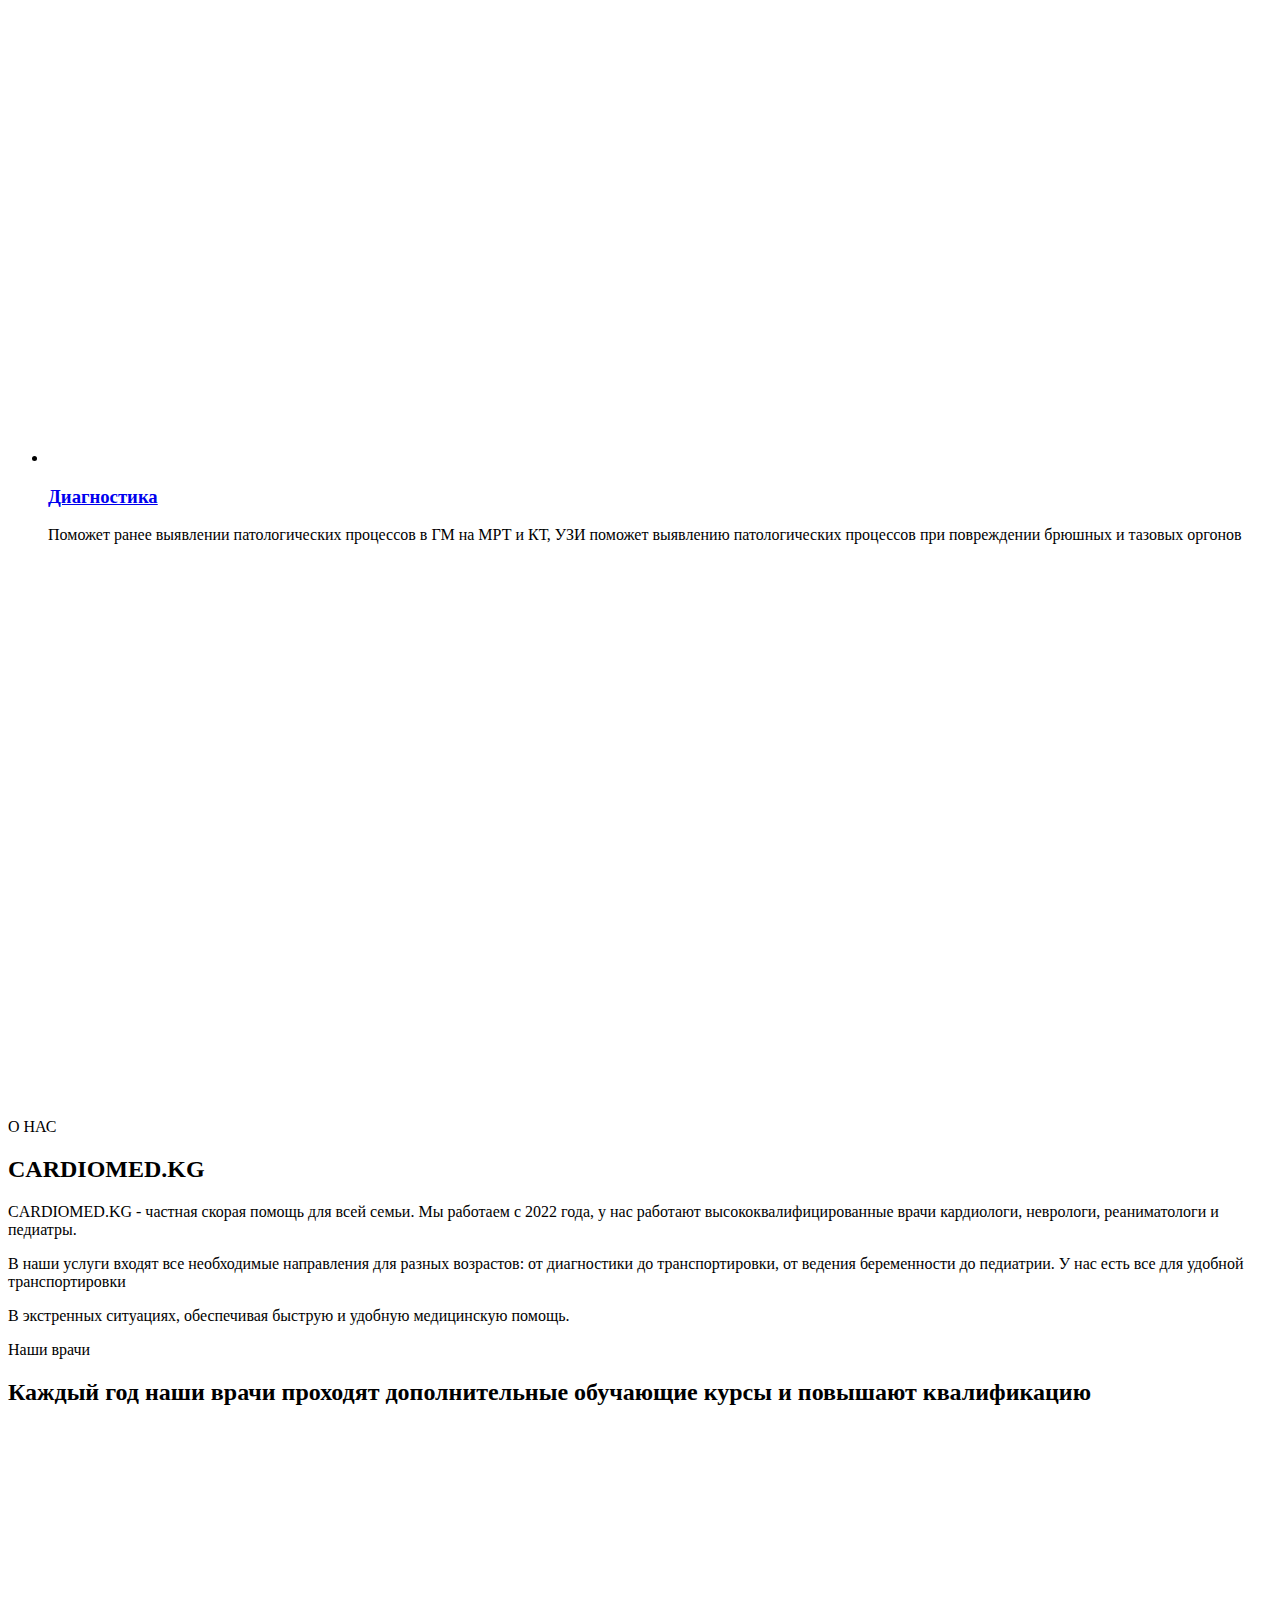
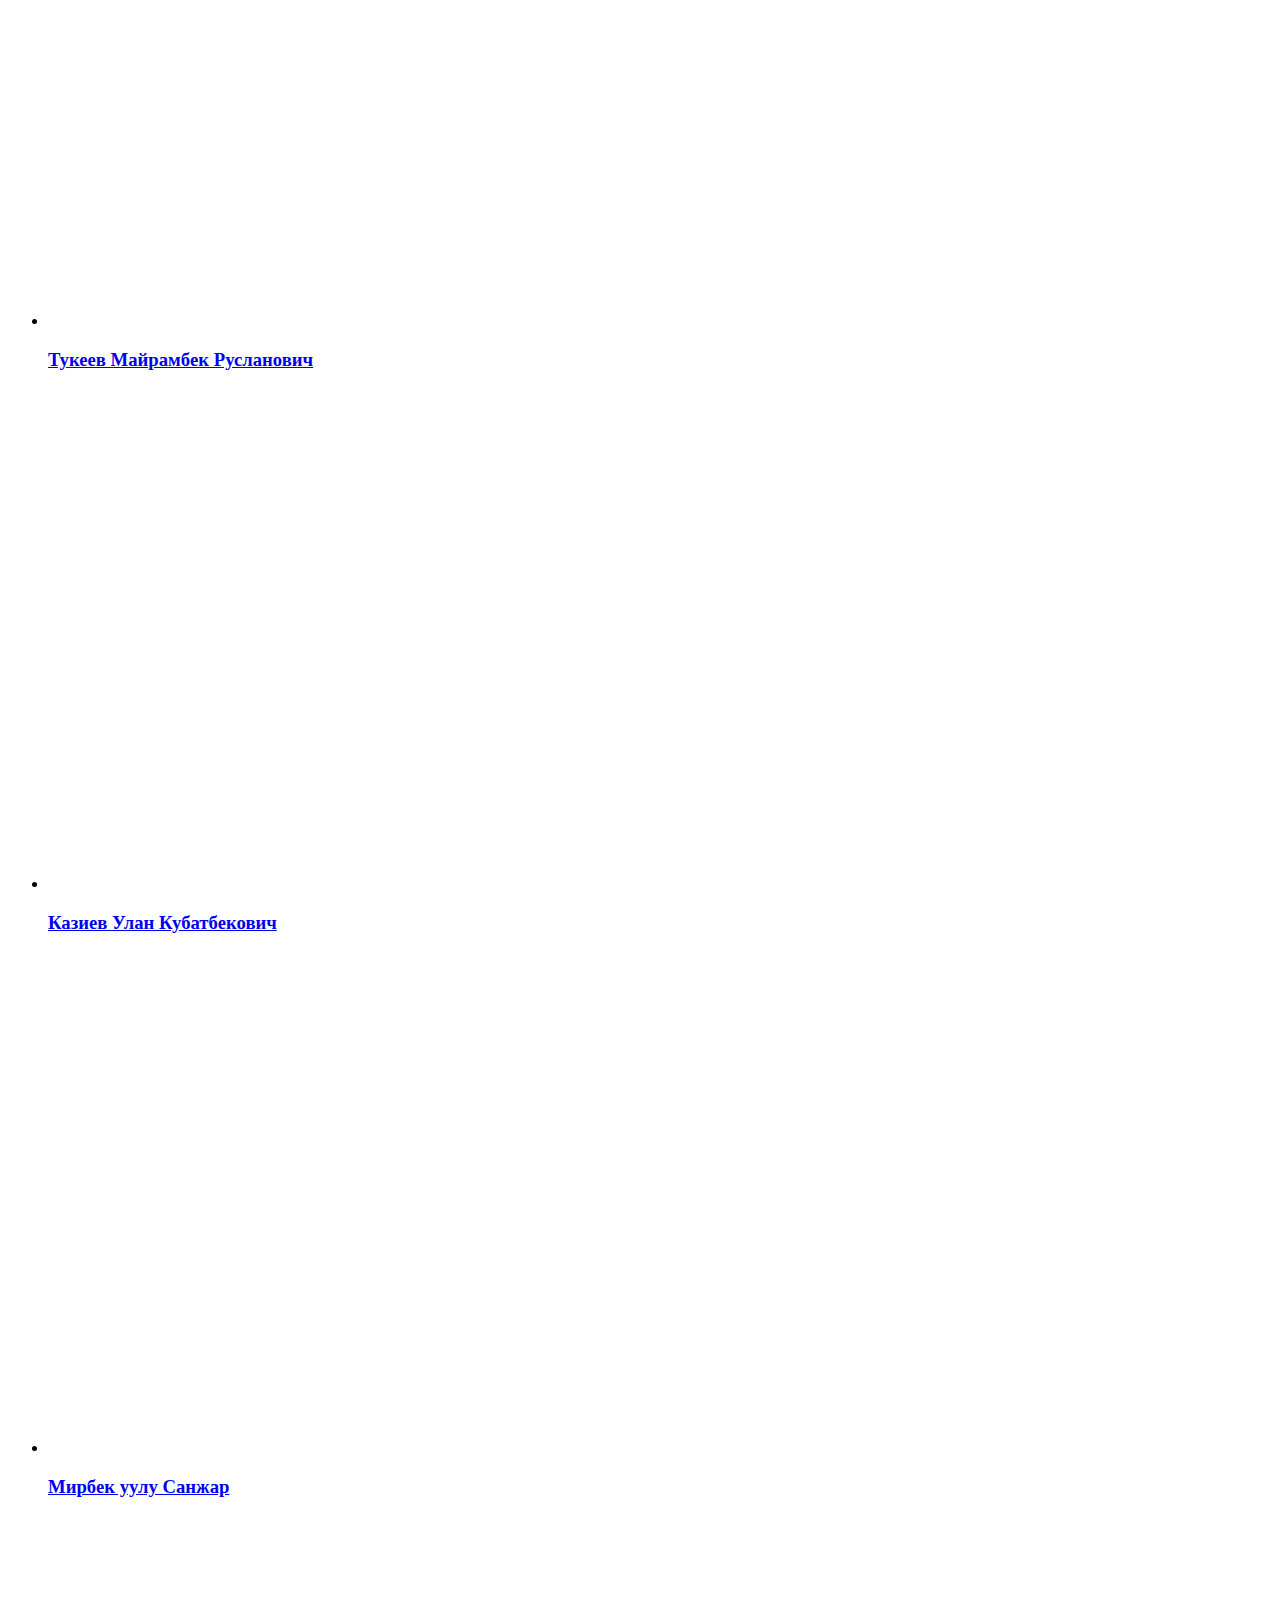
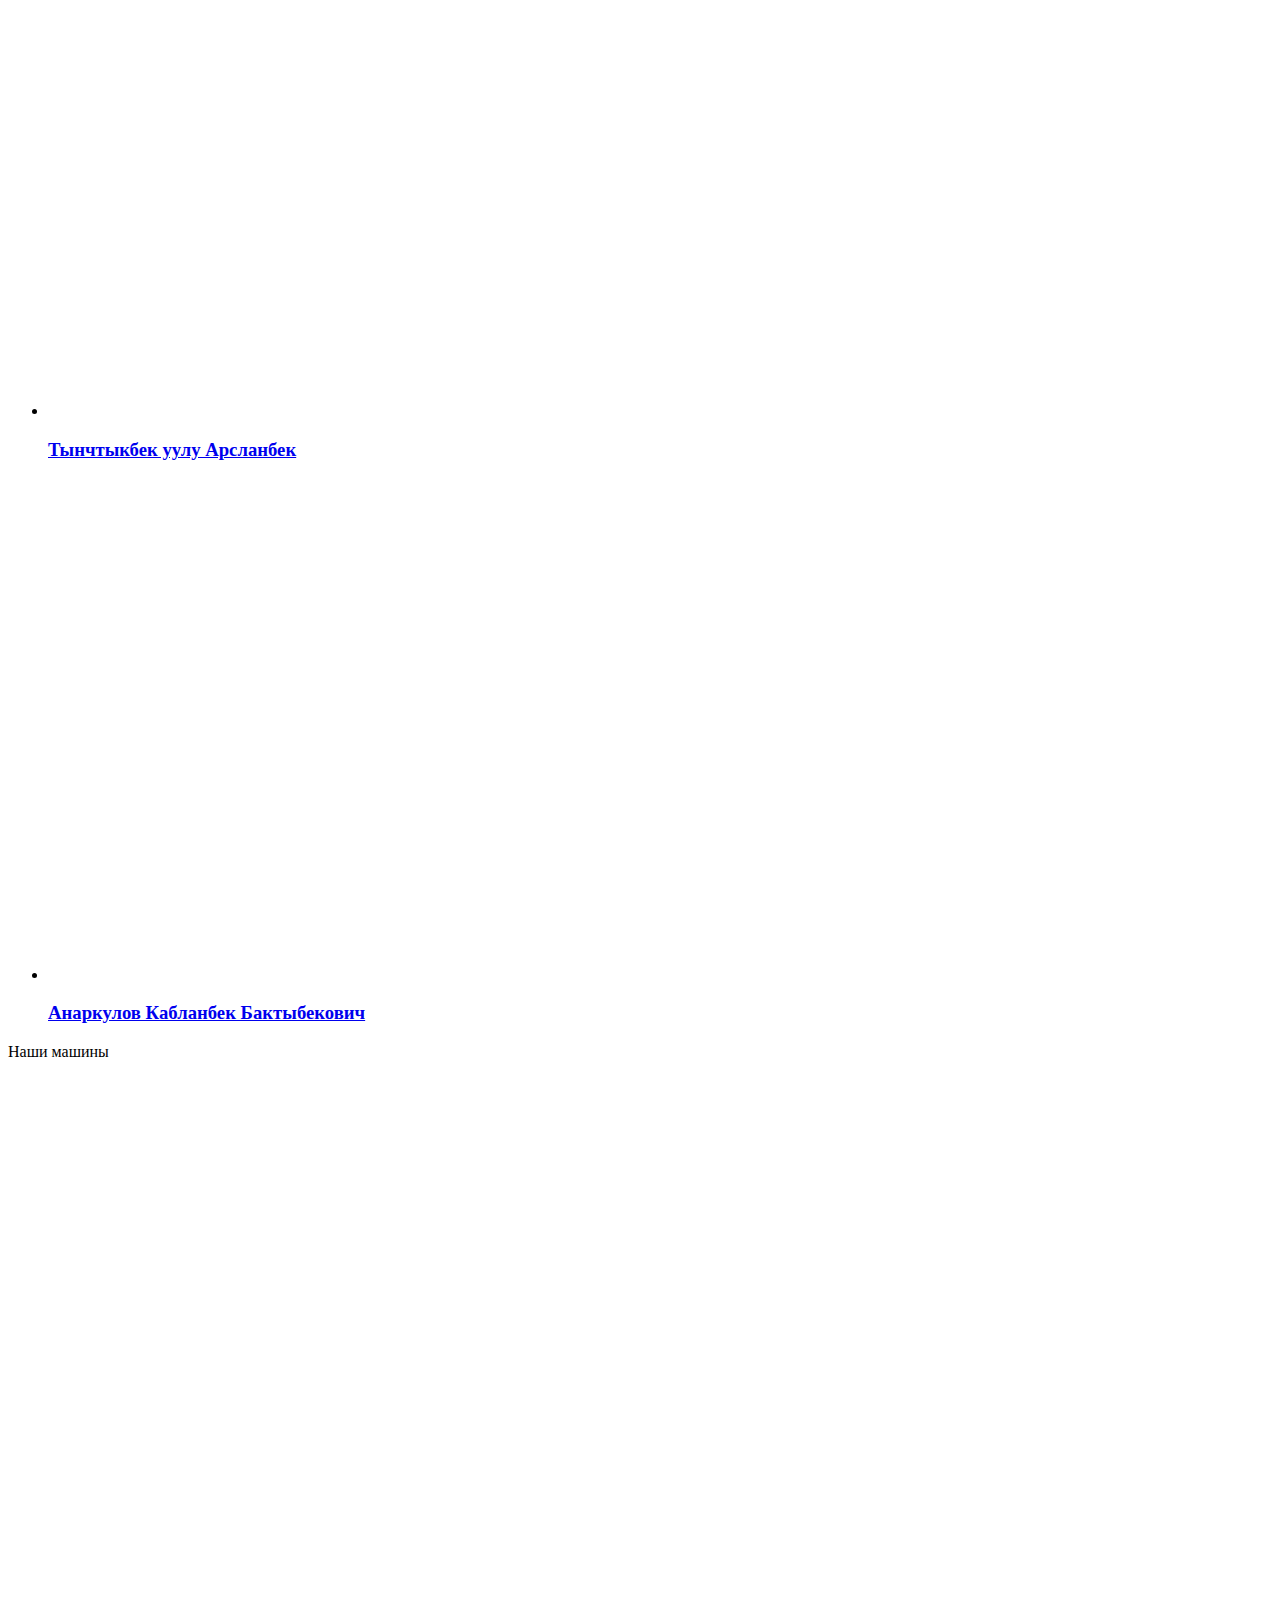
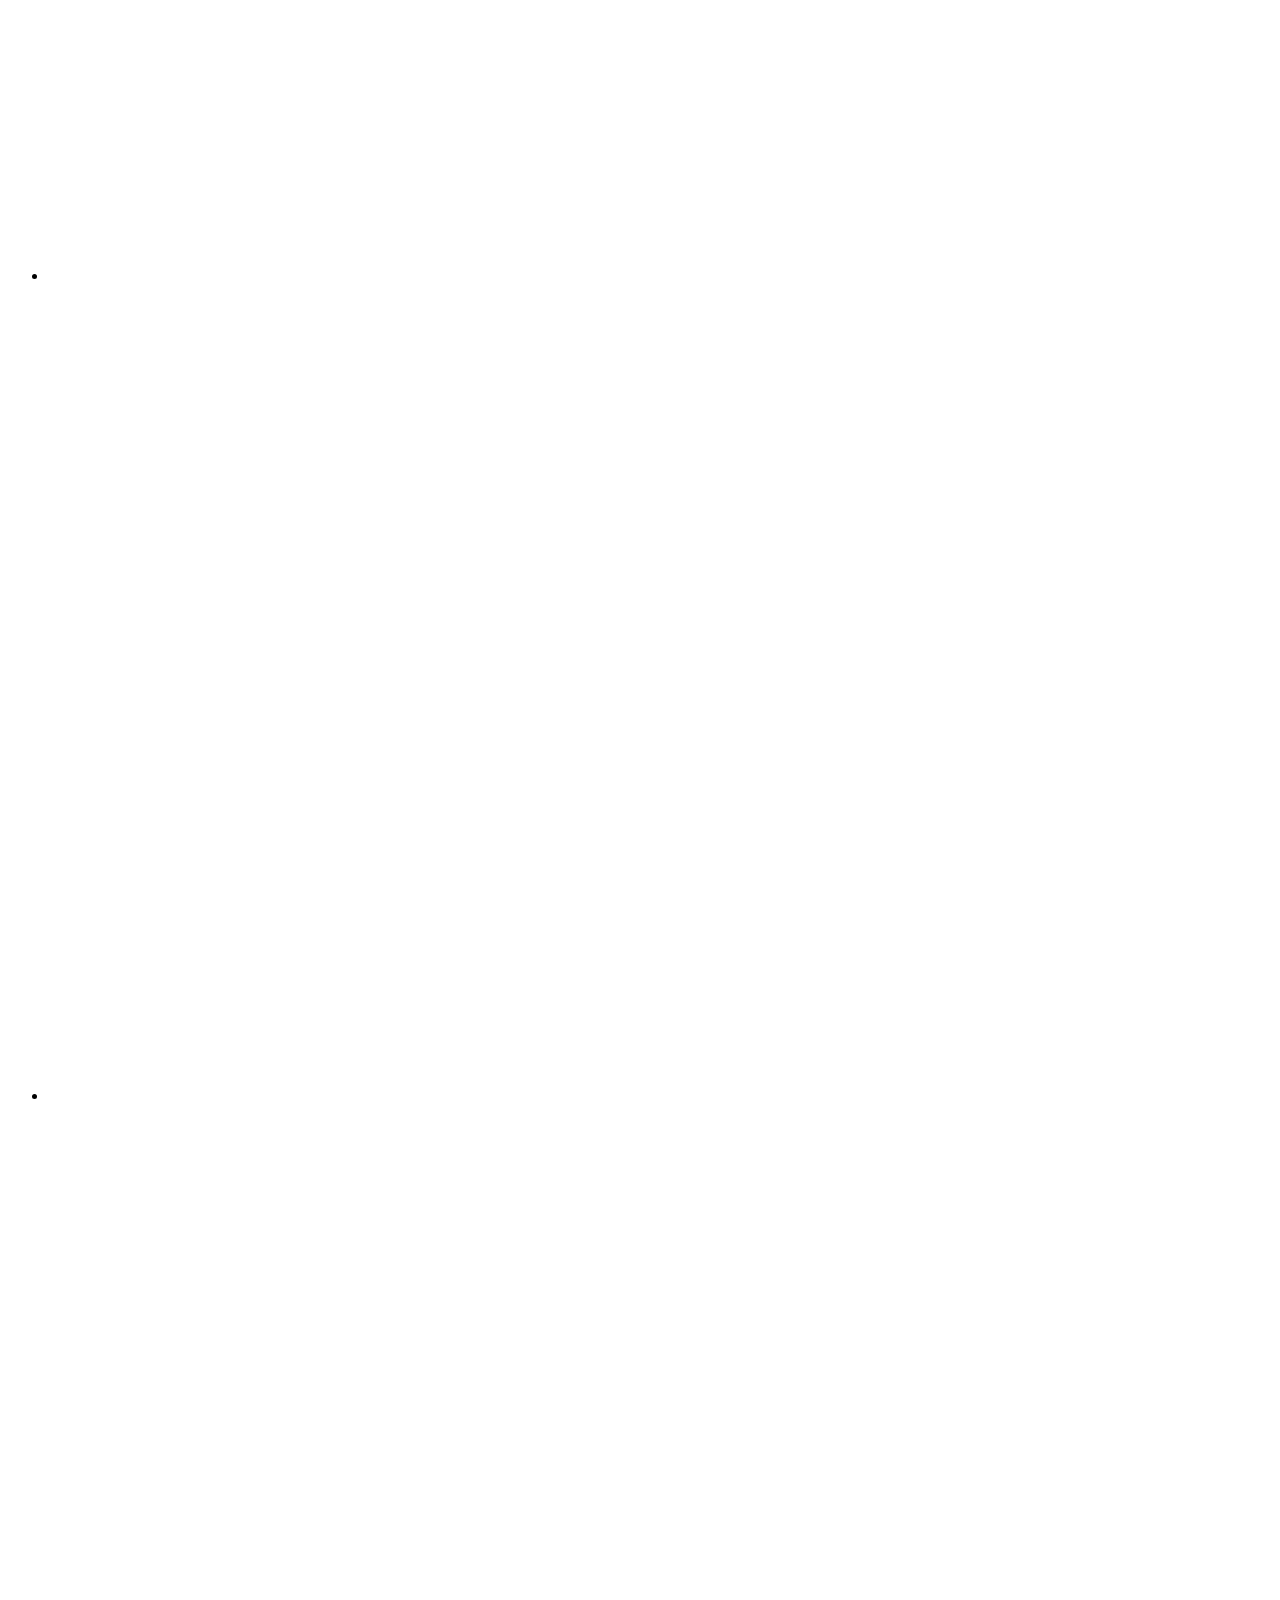
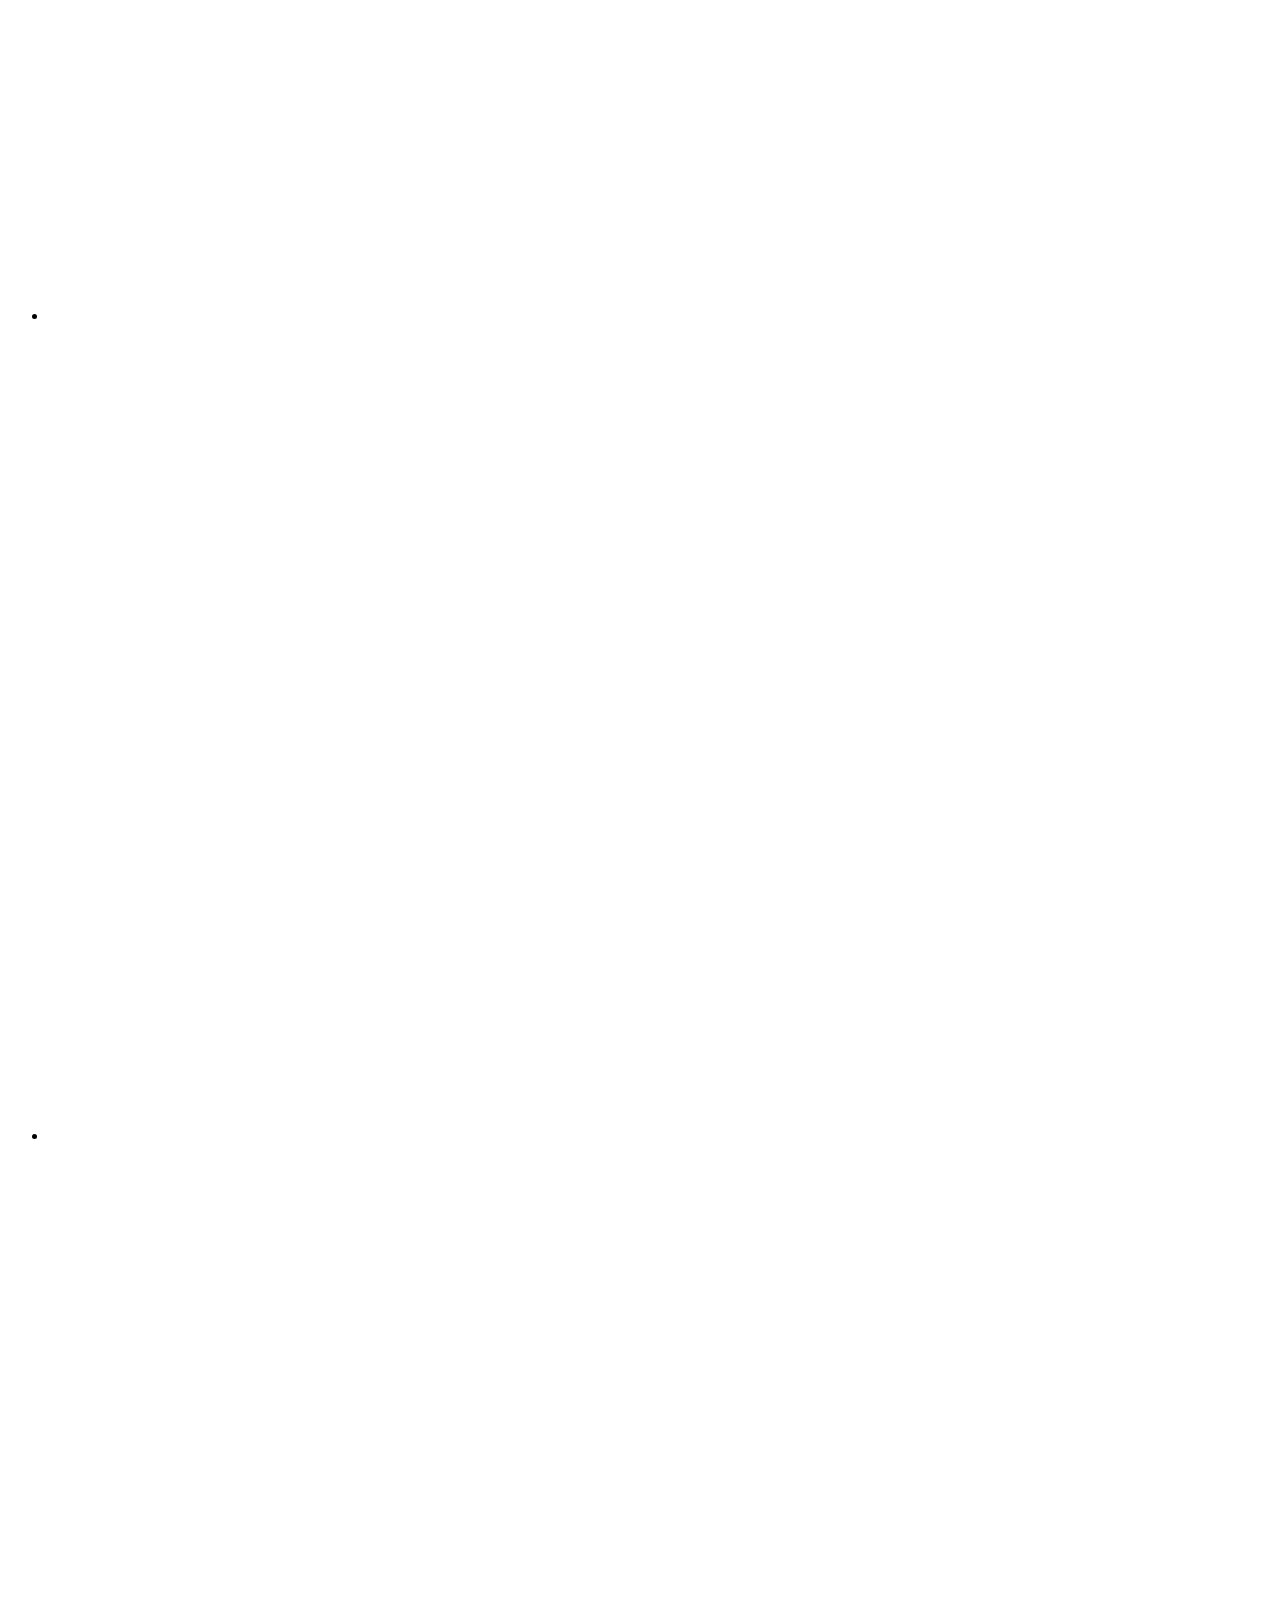
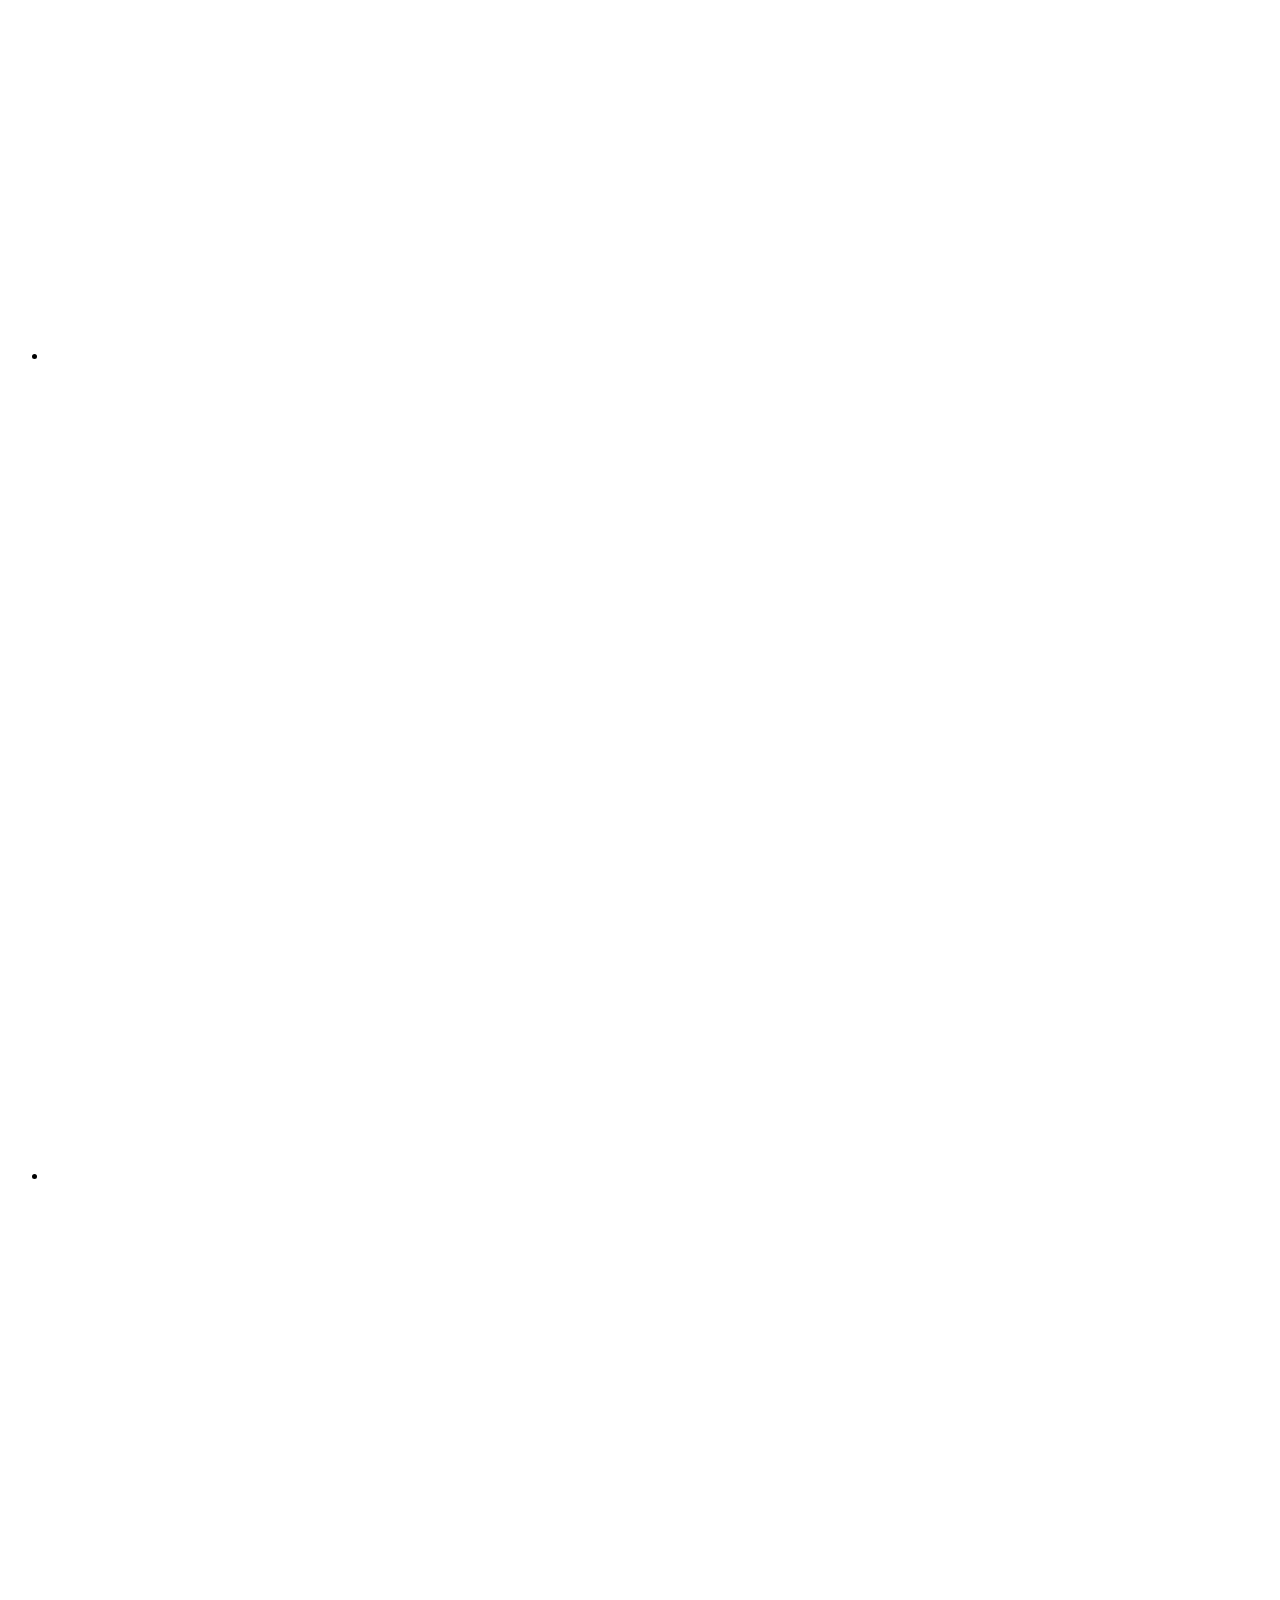
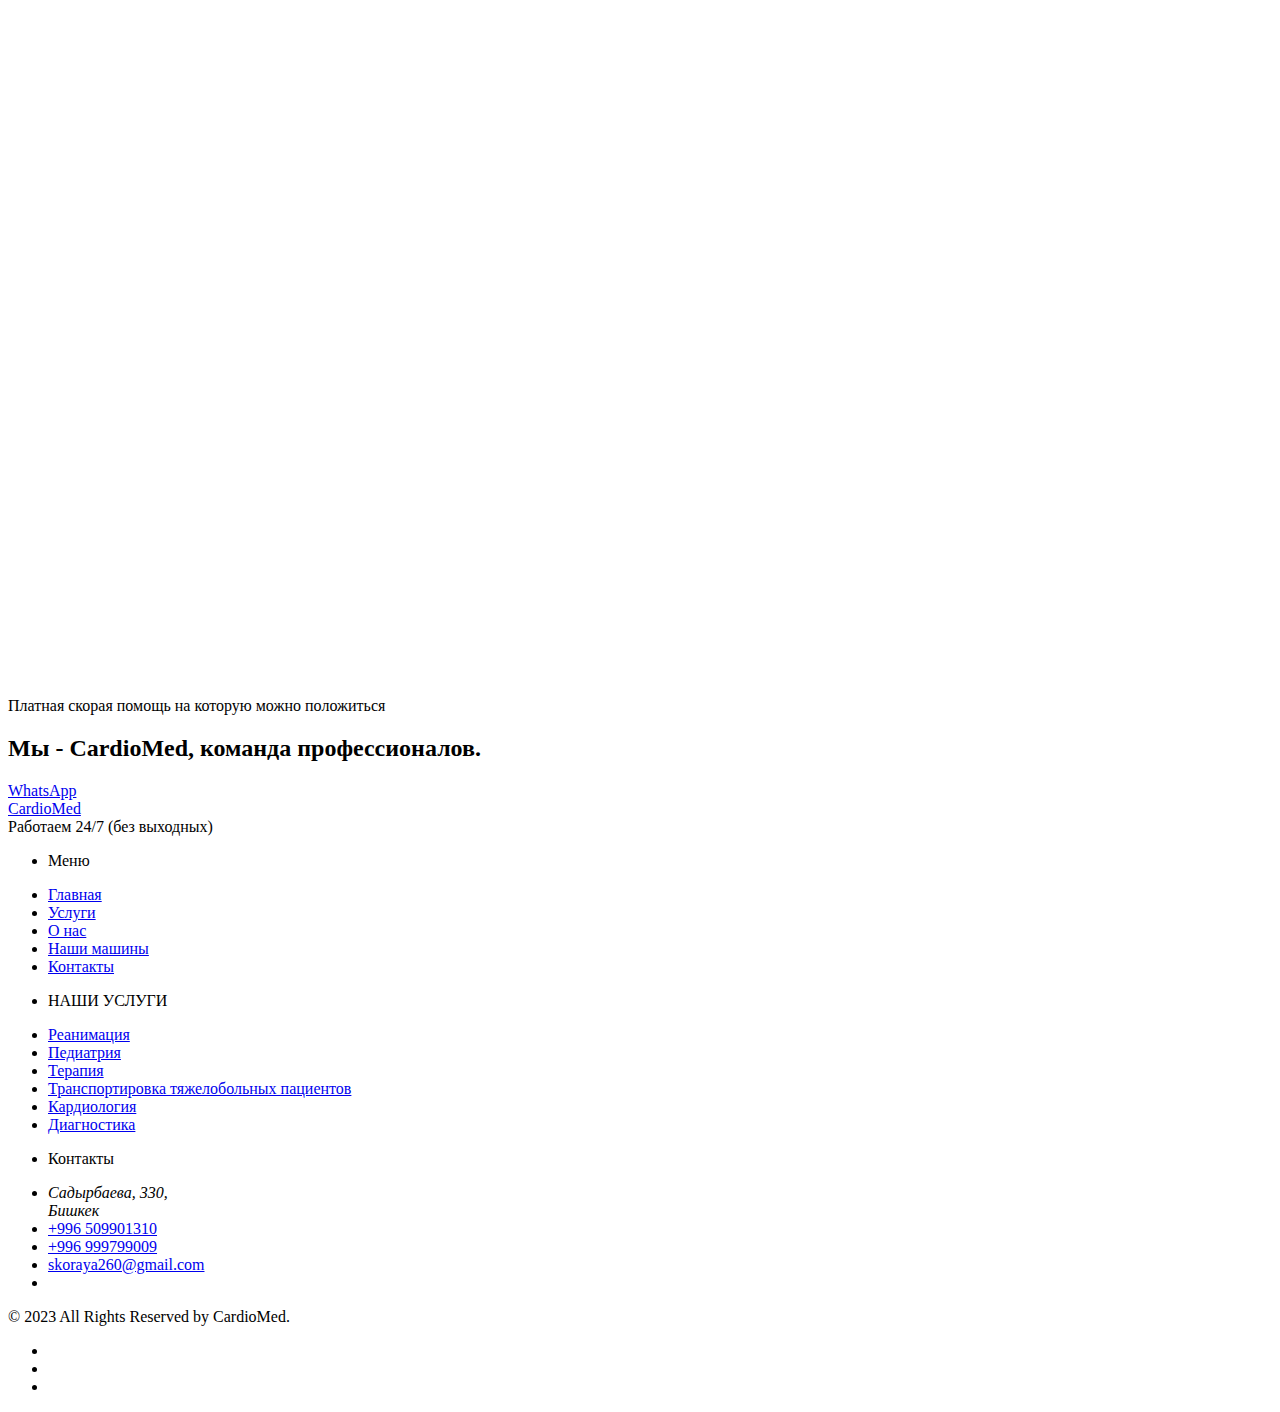
==== commit 2b330bc7: "Update call now function name" ====
--- a/index.html
+++ b/index.html
@@ -131,7 +131,7 @@
           </ul>
         </nav>
 
-        <a href="https://api.whatsapp.com/send?phone=996999799009" class="btn">WhatsApp</a>
+        <!-- <a href="https://api.whatsapp.com/send?phone=996999799009" class="btn">Call NOW</a> -->
 
 
         <button class="nav-toggle-btn" aria-label="Toggle menu" data-nav-toggler>
@@ -167,18 +167,9 @@
 
               Работаем 24/7 (без выходных)</h1>
 
-            <!-- <p class="hero-text">
-              Donec vitae libero non enim placerat eleifend aliquam erat volutpat. Curabitur diam ex, dapibus purus
-              sapien, cursus sed
-              nisl tristique, commodo gravida lectus non.
-            </p>
-
-            <form action="" class="hero-form">
-              <input type="email" name="email_address" aria-label="email" placeholder="Your Email Address..." required
-                class="email-field">
-
-              <button type="submit" class="btn">Get Call Back</button>
-            </form> -->
+          <a href="tel:+996509901310">
+            <button  class="btn"> Вызвать скорую </button>
+          </a>
 
           </div>
           <div class="hero_ambulance">
@@ -803,7 +794,7 @@
           <li class="footer-item">
 
 
-            <a href="https://api.whatsapp.com/send?phone=996999799009" class="btn">WhatsApp</a>
+            <!-- <a href="https://api.whatsapp.com/send?phone=996999799009" class="btn">WhatsApp</a> -->
 
           </li>
 
@@ -875,4 +866,4 @@
 
 </body>
 
-</html>+</html>
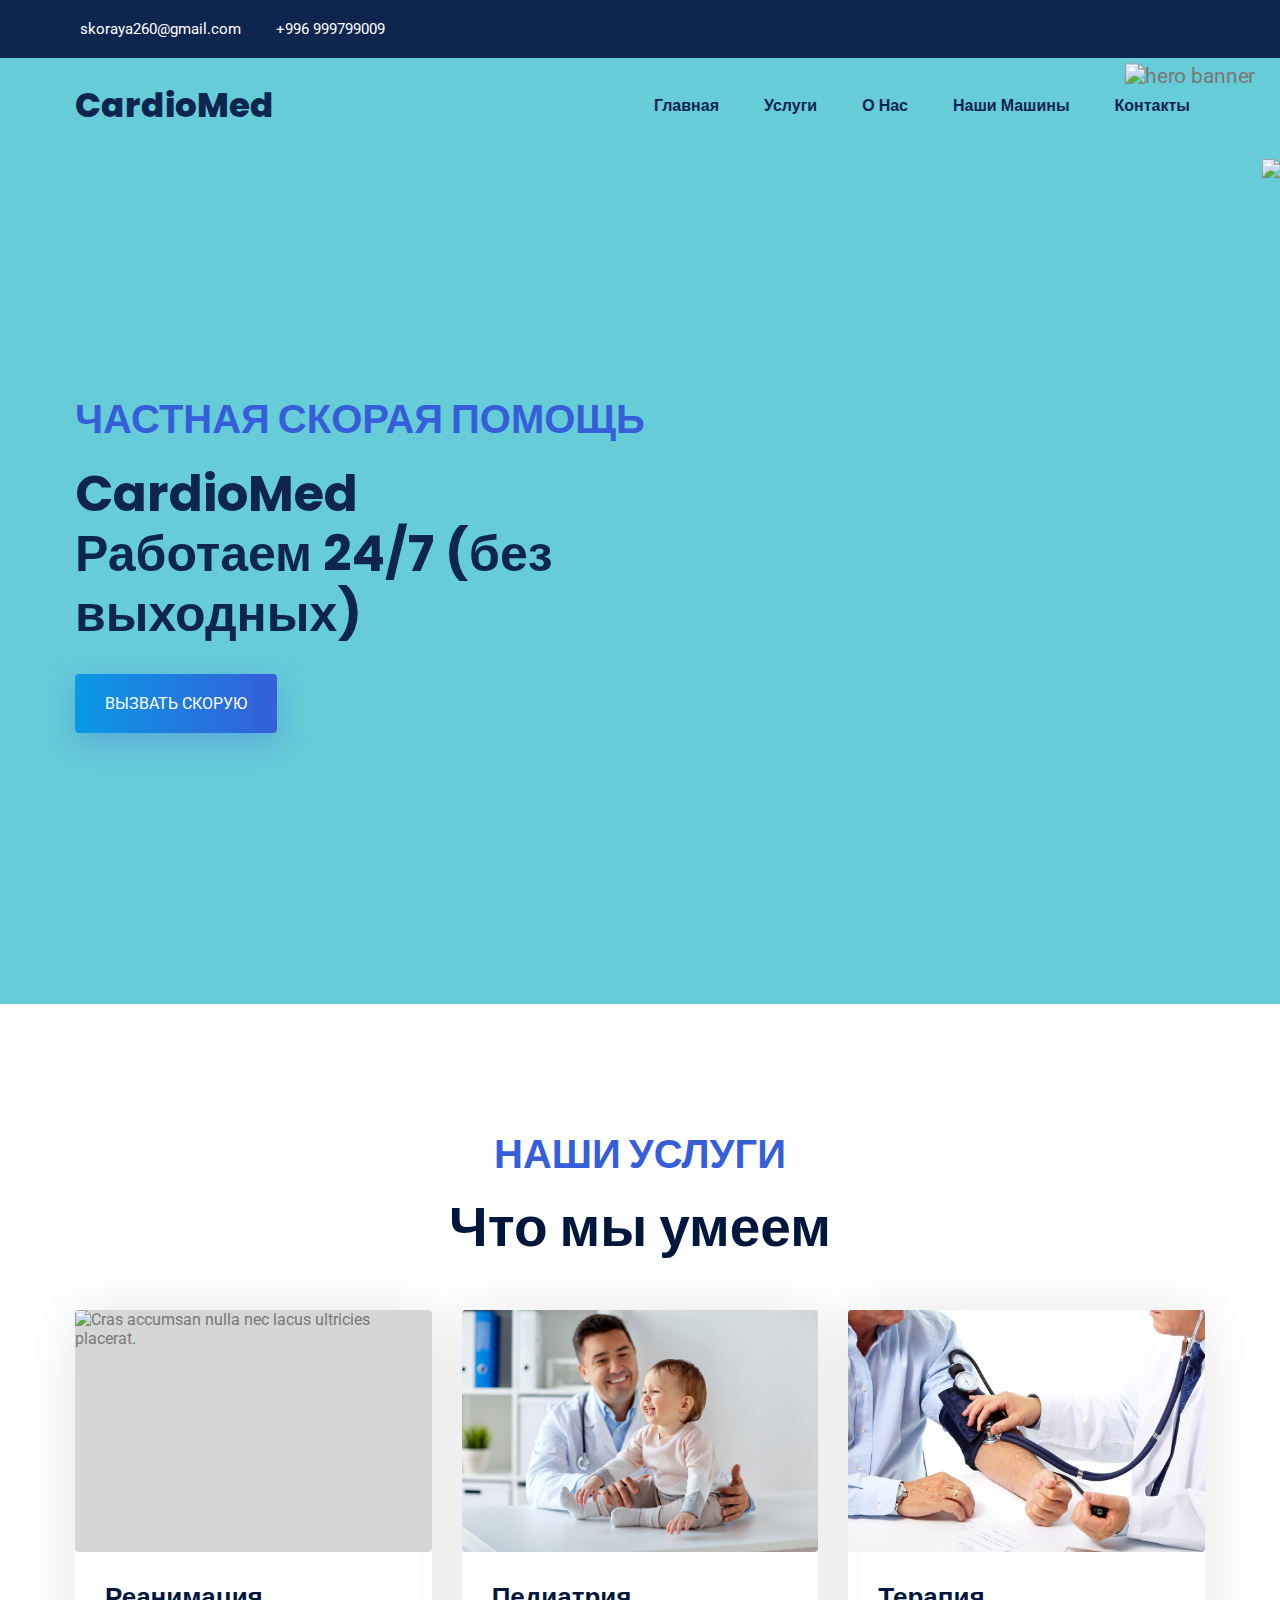
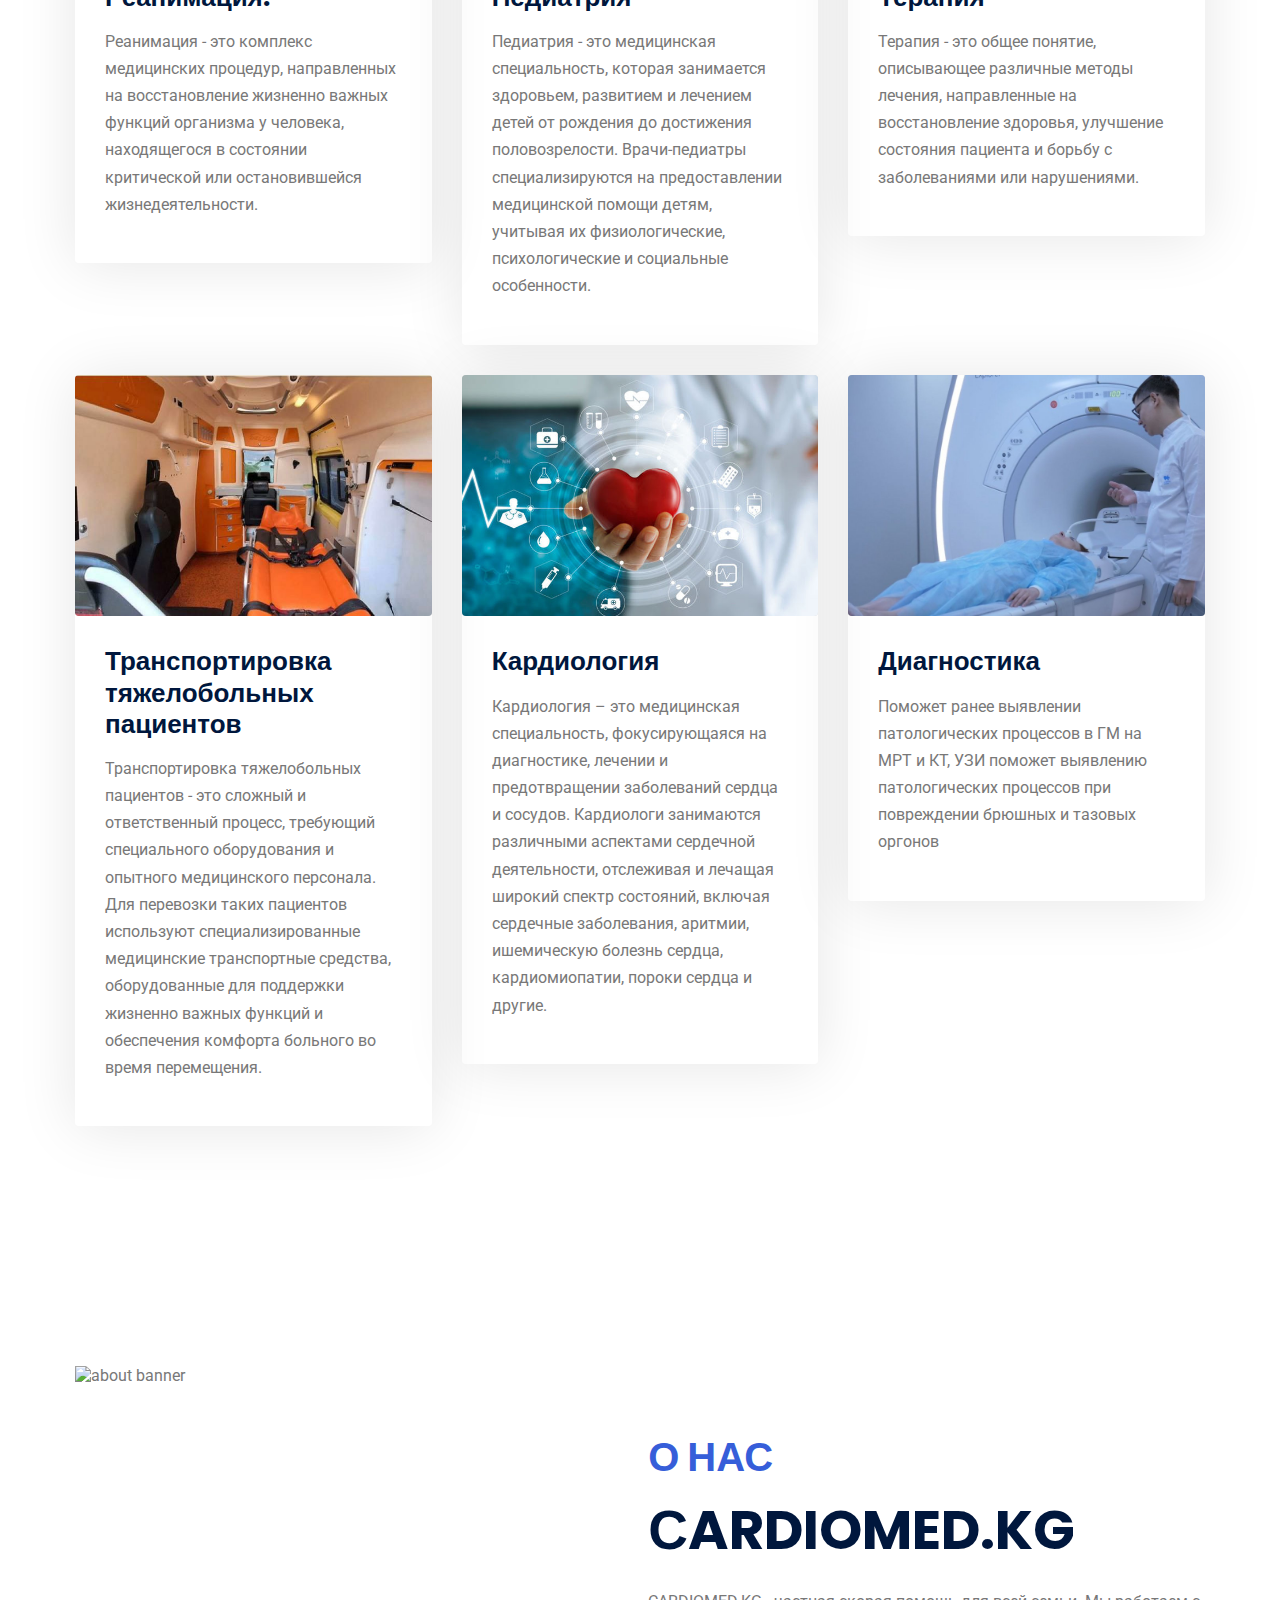
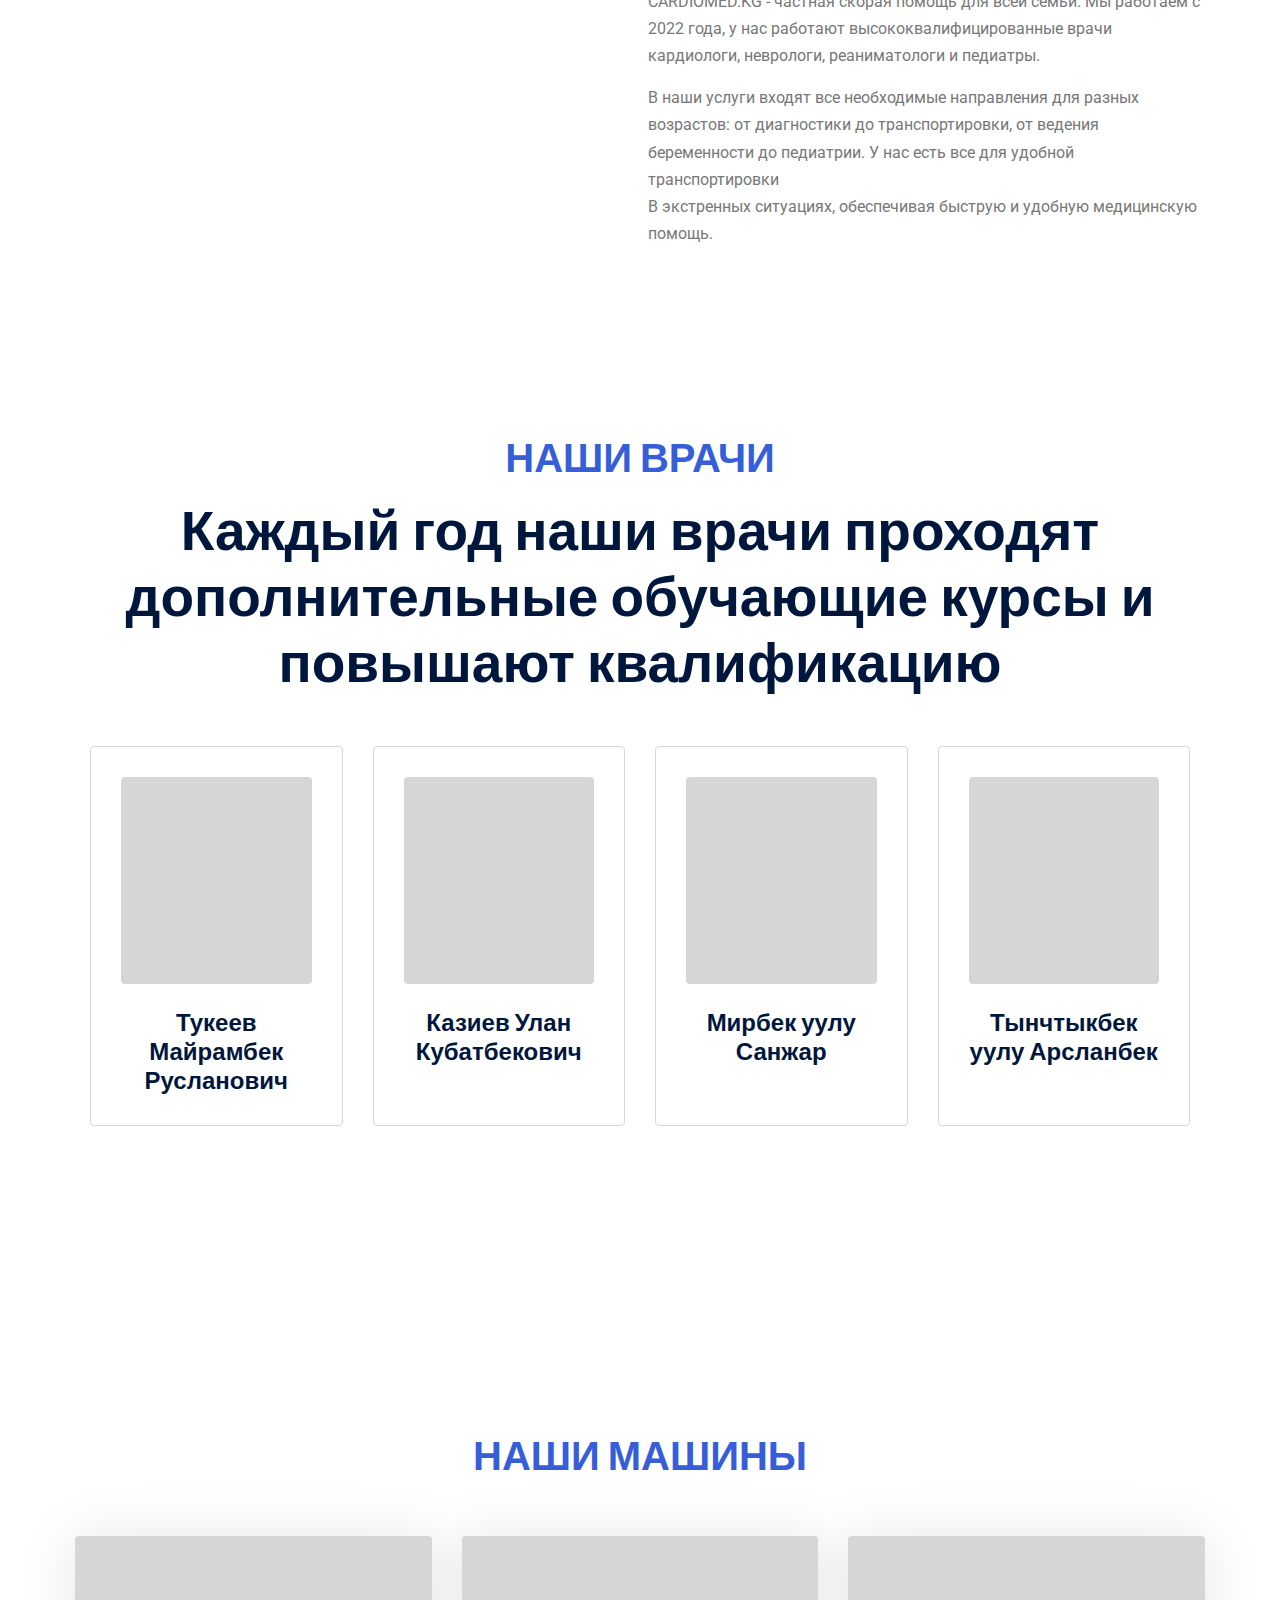
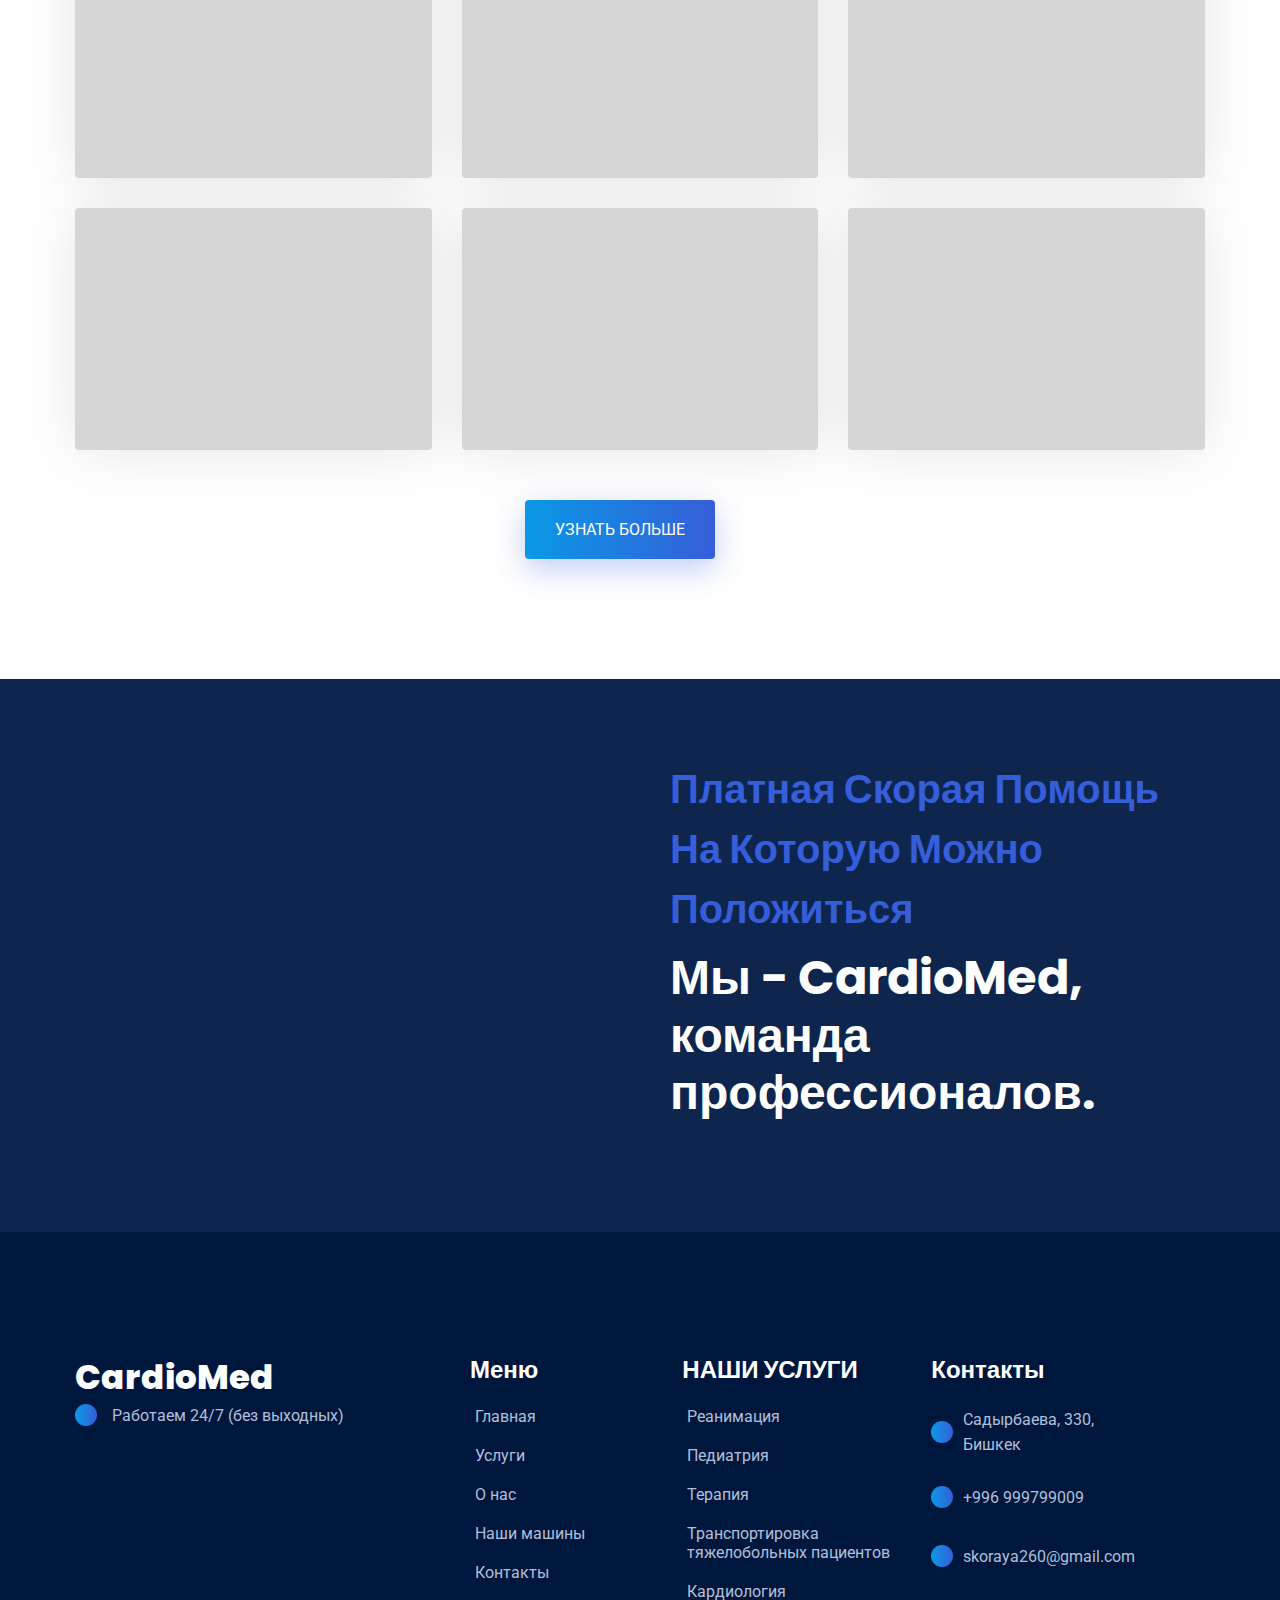
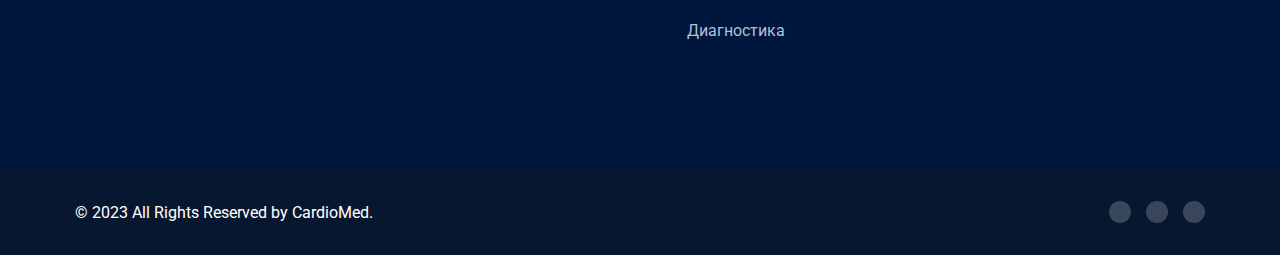
==== commit 969ac33a: "add car page" ====
--- a/index.html
+++ b/index.html
@@ -55,15 +55,15 @@
             <a href="mailto:info@example.com" class="contact-link">skoraya260@gmail.com</a>
           </li>
 
+          <!-- <li class="contact-item">
+            <ion-icon name="call-outline"></ion-icon>
+
+            <a href="tel:+996509901310" class="contact-link">+996 509901310</a>
+          </li> -->
+
           <li class="contact-item">
             <ion-icon name="call-outline"></ion-icon>
 
-            <a href="tel:+996509901310" class="contact-link">+996 509901310</a>
-          </li>
-
-          <li class="contact-item">
-            <ion-icon name="call-outline"></ion-icon>
-
             <a href="tel:+996999799009" class="contact-link">+996 999799009</a>
           </li>
 
@@ -125,7 +125,7 @@
             </li>
 
             <li>
-              <a href="#cta" class="navbar-link" data-nav-link>Контакты</a>
+              <a href="#contact" class="navbar-link" data-nav-link>Контакты</a>
             </li>
 
           </ul>
@@ -163,11 +163,11 @@
 
             <p class="section-subtitle">ЧАСТНАЯ СКОРАЯ ПОМОЩЬ</p>
 
-            <h1 class="h1 hero-title">CardioMed
+            <h1 class="h1 hero-title">CardioMed <br>
 
               Работаем 24/7 (без выходных)</h1>
 
-          <a href="tel:+996509901310">
+          <a href="tel:+996999799009">
             <button  class="btn"> Вызвать скорую </button>
           </a>
 
@@ -584,6 +584,10 @@
 
           </ul>
 
+          <a href="Pages/cars.html">
+            <button  class="btn-car"> узнать больше </button>
+          </a>
+
         </div>
       </section>
 
@@ -609,7 +613,7 @@
 
         <h2 class="h2 section-title">Мы - CardioMed, команда профессионалов.</h2>
 
-        <a href="https://api.whatsapp.com/send?phone=996509901310">WhatsApp</a>
+        <!-- <a href="https://api.whatsapp.com/send?phone=996509901310">WhatsApp</a> -->
 
       </div>
 
@@ -750,7 +754,7 @@
 
         </ul>
 
-        <ul class="footer-list">
+        <ul class="footer-list" id="contact">
 
           <li>
             <p class="footer-list-title">Контакты</p>
@@ -767,13 +771,13 @@
             </address>
           </li>
 
-          <li class="footer-item">
+          <!-- <li class="footer-item">
             <div class="item-icon">
               <ion-icon name="call-outline"></ion-icon>
             </div>
 
             <a href="tel:+996509901310" class="footer-link">+996 509901310</a>
-          </li>
+          </li> -->
 
           <li class="footer-item">
             <div class="item-icon">
--- a/assets/css/style.css
+++ b/assets/css/style.css
@@ -0,0 +1,1273 @@
+/*-----------------------------------*\
+  #style.css
+\*-----------------------------------*/
+
+/**
+ * copyright 2022 codewithsadee
+ */
+
+
+
+
+
+/*-----------------------------------*\
+  #CUSTOM PROPERTY
+\*-----------------------------------*/
+
+:root {
+
+  /**
+   * colors
+   */
+
+  --light-steel-blue: hsl(218, 33%, 77%);
+  --royal-blue-light: hsl(225, 68%, 53%);
+  --flickr-blue_30: hsla(225, 68%, 53%, 0.3);
+  --carolina-blue: hsl(201, 92%, 47%);
+  --oxford-blue-1: hsl(218, 70%, 18%);
+  --oxford-blue-2: hsl(217, 100%, 12%);
+  --oxford-blue-3: hsl(218, 71%, 11%);
+  --gainsboro_50: hsla(0, 0%, 85%, 0.5);
+  --lavender-web: hsl(225, 67%, 91%);
+  --sonic-silver: hsl(0, 0%, 47%);
+  --light-gray: hsl(0, 0%, 84%);
+  --cultured: hsl(0, 0%, 97%);
+  --black_10: hsla(0, 0%, 0%, 0.1);
+  --black_8: hsla(0, 0%, 0%, 0.08);
+  --white: hsl(0, 0%, 100%);
+  --black: hsl(0, 0%, 0%);
+  --jet: hsl(0, 0%, 20%);
+
+  /**
+   * gradient color
+   */
+
+  --gradient: linear-gradient( 90deg, var(--carolina-blue) 0%, var(--royal-blue-light) 100%);
+
+  /**
+   * typography
+   */
+
+  --ff-roboto: "Roboto", sans-serif;
+  --ff-poppins: "Poppins", sans-serif;
+
+  --fs-1: 4rem;
+  --fs-2: 3.6rem;
+  --fs-3: 3.2rem;
+  --fs-4: 2.4rem;
+  --fs-5: 2.2rem;
+  --fs-6: 1.8rem;
+  --fs-7: 1.6rem;
+
+  --fw-800: 800;
+  --fw-700: 700;
+  --fw-600: 600;
+  --fw-500: 500;
+
+  /**
+   * spacing
+   */
+
+  --section-padding: 120px;
+
+  /**
+   * shadow
+   */
+
+  --shadow-1: 4px 4px 15px var(--black_10);
+  --shadow-2: 0 10px 15px var(--black_10);
+  --shadow-3: 0px 20px 60px var(--black_8);
+  --shadow-4: 0px 10px 30px var(--flickr-blue_30);
+  --shadow-5: 0px 2px 60px 0px var(--black_10);
+
+  /**
+   * border radius
+   */
+
+  --radius-6: 6px;
+  --radius-4: 4px;
+
+  /**
+   * transition
+   */
+
+  --transition: 0.25s ease;
+  --cubic-out: cubic-bezier(0.33, 0.85, 0.4, 0.96);
+
+}
+
+
+
+
+
+/*-----------------------------------*\
+  #RESET
+\*-----------------------------------*/
+
+*,
+*::before,
+*::after {
+  margin: 0;
+  padding: 0;
+  box-sizing: border-box;
+}
+
+li { list-style: none; }
+
+a {
+  text-decoration: none;
+  color: inherit;
+}
+
+a,
+img,
+span,
+input,
+button,
+ion-icon { display: block; }
+
+img { height: auto; }
+
+input,
+button {
+  background: none;
+  border: none;
+  font: inherit;
+}
+
+input { width: 100%; }
+
+button { cursor: pointer; }
+
+ion-icon { pointer-events: none; }
+
+address { font-style: normal; }
+
+html {
+  font-family: var(--ff-roboto);
+  font-size: 10px;
+  scroll-behavior: smooth;
+}
+
+body {
+  background-color: var(--white);
+  color: var(--sonic-silver);
+  font-size: 1.5rem;
+}
+
+
+
+
+
+/*-----------------------------------*\
+  #REUSED STYLE
+\*-----------------------------------*/
+
+.container { padding-inline: 25px; }
+
+.section { padding-block: var(--section-padding); }
+
+.section-subtitle {
+  color: var(--royal-blue-light);
+  font-family: var(--ff-poppins);
+  font-size: 40PX;
+  font-weight: var(--fw-700);
+  text-transform: uppercase;
+  margin-block-end: 10px;
+}
+
+.h1,
+.h2,
+.h3 {
+  font-family: var(--ff-poppins);
+  line-height: 1.2;
+}
+
+.h1 {
+  color: var(--oxford-blue-1);
+  font-size: 5rem;
+}
+
+.h2,
+.h3 { color: var(--oxford-blue-2); }
+
+.h2 { font-size: var(--fs-1); }
+
+.h3 { font-size: var(--fs-5); }
+
+.btn {
+  background-image: linear-gradient( var(--deg, 90deg), var(--carolina-blue) 0%, var(--royal-blue-light) 100%);
+  color: var(--white);
+  font-size: var(--fs-7);
+  text-transform: uppercase;
+  padding: 20px 30px;
+  text-align: center;
+  border-radius: var(--radius-4);
+  box-shadow: var(--shadow-4);
+}
+
+.btn:is(:hover, :focus) { --deg: -90deg; }
+
+.btn-car {
+  background-image: linear-gradient( var(--deg, 90deg), var(--carolina-blue) 0%, var(--royal-blue-light) 100%);
+  color: var(--white);
+  font-size: var(--fs-7);
+  text-transform: uppercase;
+  padding: 20px 30px;
+  text-align: center;
+  border-radius: var(--radius-4);
+  box-shadow: var(--shadow-4);
+  margin: 5rem 0 0 45rem;
+}
+
+.btn-car:is(:hover, :focus) { --deg: -90deg; }
+
+.w-100 { width: 100%; }
+
+.text-center { text-align: center; }
+
+.card-text,
+.section-text { line-height: 1.7; }
+
+.img-holder {
+  aspect-ratio: var(--width) / var(--height);
+  background-color: var(--light-gray);
+}
+
+.img-cover {
+  width: 100%;
+  height: 100%;
+  object-fit: cover;
+}
+
+
+
+
+
+/*-----------------------------------*\
+  #HEDER
+\*-----------------------------------*/
+
+.header-top,
+.header-bottom .btn { display: none; }
+
+.header-bottom {
+  position: absolute;
+  top: 0;
+  left: 0;
+  width: 100%;
+  padding-block: 15px;
+  z-index: 4;
+}
+
+.header-bottom.active {
+  position: fixed;
+  top: -81px;
+  background-color: var(--white);
+  box-shadow: var(--shadow-2);
+  animation: slideIn 0.5s var(--cubic-out) forwards;
+}
+
+@keyframes slideIn {
+  0% { transform: translateY(0); }
+  100% { transform: translateY(100%); }
+}
+
+.header-bottom > .container {
+  display: flex;
+  justify-content: space-between;
+  align-items: center;
+  gap: 20px;
+}
+
+.logo {
+  color: var(--oxford-blue-1);
+  font-family: var(--ff-poppins);
+  font-size: 3.4rem;
+  font-weight: var(--fw-800);
+}
+
+.nav-toggle-btn {
+  color: var(--black);
+  font-size: 30px;
+  border: 1px solid var(--black);
+  padding: 5px;
+}
+
+.nav-toggle-btn.active .menu-icon,
+.nav-toggle-btn .close-icon { display: none; }
+
+.nav-toggle-btn .menu-icon,
+.nav-toggle-btn.active .close-icon { display: block; }
+
+.navbar {
+  position: absolute;
+  top: calc(100% + 5px);
+  left: 25px;
+  right: 25px;
+  background-color: var(--white);
+  padding-inline: 0;
+  box-shadow: var(--shadow-1);
+  max-height: 0;
+  visibility: hidden;
+  overflow: hidden;
+  transition: 0.25s var(--cubic-out);
+}
+
+.navbar.active {
+  visibility: visible;
+  max-height: 244px;
+  transition-duration: 0.5s;
+}
+
+.navbar-list > li:not(:last-child) { border-block-end: 1px solid var(--gainsboro_50); }
+
+.navbar-link {
+  color: var(--jet);
+  text-transform: uppercase;
+  font-weight: var(--fw-600);
+  padding: 15px;
+}
+
+
+
+
+
+/*-----------------------------------*\
+  #HERO
+\*-----------------------------------*/
+
+.hero {
+  background-repeat: no-repeat;
+  background-size: cover;
+  background-position: center;
+  padding-block-end: calc(var(--section-padding) / 2);
+}
+
+.hero-content { margin-block-end: 50px; }
+
+.hero-title { margin-block: 15px 30px; }
+
+.hero-text {
+  font-size: var(--fs-6);
+  line-height: 1.45;
+  margin-block-end: 40px;
+}
+
+.hero-form {
+  background-color: var(--white);
+  max-width: 95%;
+  padding: 15px;
+  border-radius: var(--radius-4);
+  box-shadow: var(--shadow-3);
+}
+
+.hero-form .email-field {
+  background-color: var(--cultured);
+  color: var(--black);
+  min-height: 70px;
+  padding-inline: 15px;
+  border-radius: var(--radius-4);
+  margin-block-end: 15px;
+}
+
+.hero-form .btn { width: 100%; }
+
+
+
+
+
+/*-----------------------------------*\
+  #SERVICE
+\*-----------------------------------*/
+
+.service-banner { display: none; }
+
+.service { padding-block-end: 0; }
+
+.service .section-title { margin-block-end: 50px; }
+
+.service-list {
+  display: grid;
+  gap: 15px;
+}
+
+.service-card {
+  display: flex;
+  align-items: flex-start;
+  gap: 30px;
+  min-height: 100%;
+  border: 1px solid var(--light-gray);
+  border-radius: var(--radius-4);
+  padding: 30px;
+}
+
+.service-card .card-icon {
+  width: 50px;
+  flex-shrink: 0;
+}
+
+.service-card .card-title { margin-block-end: 8px; }
+
+
+
+
+
+/*-----------------------------------*\
+  #ABOUT
+\*-----------------------------------*/
+
+.about { padding-block-end: 0; }
+
+.about-banner { margin-block-end: 50px; }
+
+.about .section-text-1 { margin-block: 25px 15px; }
+
+.about .btn {
+  font-size: unset;
+  max-width: max-content;
+  margin-block-start: 30px;
+  padding-inline: 15px;
+}
+
+
+
+
+
+/*-----------------------------------*\
+  #DOCTOR
+\*-----------------------------------*/
+
+.doctor .section-title { margin-block-end: 50px; }
+
+.doctor-card .card-banner {
+  border-radius: var(--radius-4);
+  overflow: hidden;
+  margin-block-end: 25px;
+}
+
+.doctor-card {
+  padding: 30px;
+  border: 1px solid var(--light-gray);
+  border-radius: var(--radius-4);
+  text-align: center;
+  min-height: 100%;
+}
+
+.doctor-card .card-title {
+  font-size: var(--fs-4);
+  transition: var(--transition);
+}
+
+.doctor-card:is(:hover, :focus-within) .card-title { color: var(--royal-blue-light); }
+
+.doctor-card .card-subtitle {
+  color: var(--royal-blue-light);
+  margin-block: 10px 15px;
+}
+
+.doctor-card .card-social-list {
+  display: flex;
+  justify-content: center;
+  align-items: center;
+  gap: 10px;
+}
+
+.doctor-card .card-social-link {
+  background-color: var(--lavender-web);
+  color: var(--royal-blue-light);
+  font-size: 16px;
+  padding: 12px;
+  border-radius: 50%;
+  transition: var(--transition);
+}
+
+.doctor-card .card-social-link:is(:hover, :focus) {
+  background-color: var(--royal-blue-light);
+  color: var(--white);
+}
+
+.has-scrollbar {
+  display: flex;
+  gap: 30px;
+  overflow-x: auto;
+  margin-inline: 15px;
+  padding-block-end: 40px;
+  margin-block-end: -20px;
+  scroll-snap-type: inline mandatory;
+}
+
+.scrollbar-item {
+  min-width: 100%;
+  scroll-snap-align: start;
+}
+
+.has-scrollbar::-webkit-scrollbar { height: 10px; }
+
+.has-scrollbar::-webkit-scrollbar-track {
+  background-color: var(--light-gray);
+  border-radius: var(--radius-4);
+}
+
+.has-scrollbar::-webkit-scrollbar-thumb {
+  background-color: var(--royal-blue-light);
+  border-radius: var(--radius-4);
+}
+
+.has-scrollbar::-webkit-scrollbar-button { width: calc(25% - 30px); }
+
+
+
+
+
+/*-----------------------------------*\
+  #CTA
+\*-----------------------------------*/
+
+.cta { background-color: var(--oxford-blue-1); }
+
+.cta-banner { margin-block-end: 50px; }
+
+.cta .section-subtitle { text-transform: capitalize; }
+
+.cta .section-title {
+  color: var(--white);
+  font-size: var(--fs-3);
+  margin-block-end: 30px;
+}
+
+.cta .btn { max-width: max-content; }
+
+
+
+
+
+/*-----------------------------------*\
+  #BLOG
+\*-----------------------------------*/
+
+.blog .section-title { margin-block-end: 50px; }
+
+.blog-list {
+  display: grid;
+  gap: 30px;
+}
+
+.blog-card {
+  border-radius: var(--radius-4);
+  box-shadow: var(--shadow-5);
+}
+
+.blog-card .card-banner {
+  position: relative;
+  border-radius: var(--radius-4);
+  overflow: hidden;
+}
+
+.blog-card .card-banner img { transition: var(--transition); }
+
+.blog-card:is(:hover, :focus-within) .card-banner img { transform: scale(1.1); }
+
+.blog-card .card-badge {
+  background-color: var(--royal-blue-light);
+  color: var(--white);
+  position: absolute;
+  bottom: 25px;
+  left: 25px;
+  display: flex;
+  gap: 5px;
+  padding: 10px 15px;
+  border-radius: var(--radius-6);
+}
+
+.blog-card .card-content { padding: 30px; }
+
+.blog-card .card-title { transition: var(--transition); }
+
+.blog-card .card-title:is(:hover, :focus) { color: var(--royal-blue-light); }
+
+.blog-card .card-text { margin-block: 15px; }
+
+.blog-card .card-link {
+  position: relative;
+  color: var(--royal-blue-light);
+  font-weight: var(--fw-500);
+  text-transform: uppercase;
+  width: max-content;
+  transition: var(--transition);
+}
+
+.blog-card .card-link::after {
+  content: "";
+  position: absolute;
+  bottom: -5px;
+  left: 0;
+  width: 100%;
+  height: 3px;
+  background-color: var(--royal-blue-light);
+  transition: var(--transition);
+}
+
+.blog-card .card-link:is(:hover, :focus) { color: var(--oxford-blue-1); }
+
+.blog-card .card-link:is(:hover, :focus)::after { background-color: var(--oxford-blue-1); }
+
+
+
+
+
+/*-----------------------------------*\
+  #FOOTER
+\*-----------------------------------*/
+
+.footer-top {
+  background-color: var(--oxford-blue-2);
+  color: var(--light-steel-blue);
+}
+
+.footer-top .container {
+  display: grid;
+  gap: 30px;
+}
+
+.footer-brand .logo { color: var(--white); }
+
+.footer-text {
+  line-height: 1.6;
+  margin-block: 15px;
+}
+
+.schedule {
+  display: flex;
+  align-items: center;
+  gap: 15px;
+}
+
+.schedule-icon,
+.footer-item .item-icon {
+  background-image: var(--gradient);
+  color: var(--white);
+  font-size: 18px;
+  padding: 11px;
+  border-radius: 50%;
+}
+
+.schedule .span,
+.footer-item .item-text { line-height: 1.6; }
+
+.footer-list-title {
+  color: var(--white);
+  font-family: var(--ff-poppins);
+  font-size: var(--fs-4);
+  font-weight: var(--fw-700);
+  margin-block-end: 10px;
+}
+
+.footer-link {
+  display: flex;
+  align-items: center;
+  gap: 5px;
+  padding-block: 10px;
+  transition: var(--transition);
+}
+
+.footer-link ion-icon {
+  color: var(--royal-blue-light);
+  --ionicon-stroke-width: 50px;
+}
+
+.footer-link:is(:hover, :focus) { color: var(--white); }
+
+.footer-item {
+  display: flex;
+  align-items: center;
+  gap: 10px;
+}
+
+.footer-item:not(:first-child) { margin-block-start: 20px; }
+
+.footer-bottom {
+  background-color: var(--oxford-blue-3);
+  padding-block: 50px;
+  text-align: center;
+}
+
+.copyright {
+  color: var(--white);
+  line-height: 1.6;
+  margin-block-end: 25px;
+}
+
+.footer .social-list {
+  display: flex;
+  justify-content: center;
+  align-items: center;
+  gap: 15px;
+}
+
+.footer .social-link {
+  padding: 11px;
+  background-color: hsla(0, 0%, 100%, 0.2);
+  color: var(--white);
+  font-size: 18px;
+  border-radius: 50%;
+}
+
+.footer .social-link:is(:hover, :focus) { background-image: var(--gradient); }
+
+
+
+
+
+/*-----------------------------------*\
+  #BACK TO TOP
+\*-----------------------------------*/
+
+.back-top-btn {
+  position: fixed;
+  bottom: 10px;
+  right: 20px;
+  background-color: var(--royal-blue-light);
+  font-size: 18px;
+  color: var(--white);
+  padding: 14px;
+  border-radius: 50%;
+  visibility: hidden;
+  opacity: 0;
+  transition: var(--transition);
+}
+
+.back-top-btn.active {
+  transform: translateY(-10px);
+  visibility: visible;
+  opacity: 1;
+}
+
+
+
+
+
+/*-----------------------------------*\
+  #MEDIA QUERIES
+\*-----------------------------------*/
+
+/**
+ * responsive for larger than 575px screen
+ */
+
+@media (min-width: 575px) {
+
+  /**
+   * CUSTOM PROPERTY
+   */
+
+  :root {
+
+    /**
+     * typography
+     */
+
+    --fs-1: 4.2rem;
+
+  }
+
+
+
+  /**
+   * REUSED STYLE
+   */
+
+  .container {
+    max-width: 540px;
+    width: 100%;
+    margin-inline: auto;
+  }
+
+
+
+  /**
+   * BLOG
+   */
+
+  .blog-card .h3 { --fs-5: 2.6rem; }
+
+
+
+  /**
+   * FOOTER
+   */
+
+  .footer-top .container { grid-template-columns: 1fr 1fr; }
+
+}
+
+
+
+
+
+/**
+ * responsive for larger than 768px screen
+ */
+
+@media (min-width: 768px) {
+
+  /**
+   * CUSTOM PROPERTY
+   */
+
+  :root {
+
+    /**
+     * typography
+     */
+
+    --fs-2: 4.8rem;
+
+  }
+
+
+
+  /**
+   * RESET
+   */
+
+  body { font-size: 1.6rem; }
+
+
+
+  /**
+   * REUSED STYLE
+   */
+
+  .container { max-width: 750px; }
+
+  .section-subtitle { --fs-6: 2.2rem; }
+
+
+
+  /**
+   * HERO
+   */
+
+  .hero { overflow: hidden; }
+
+  .hero .container {
+    display: grid;
+    grid-template-columns: 1fr 0.75fr;
+    align-items: center;
+    gap: 20px;
+  }
+
+  .hero-content { margin-block-end: 0; }
+
+  .hero-form { position: relative; }
+
+  .hero-form .email-field {
+    margin-block-end: 0;
+    padding-inline-end: 190px;
+  }
+
+  .hero-form .btn {
+    width: auto;
+    position: absolute;
+    top: 15px;
+    right: 15px;
+    bottom: 15px;
+  }
+
+  .hero-banner { margin-inline-end: -60px; }
+
+
+
+  /**
+   * SERVICE
+   */
+
+  .service-list {
+    grid-template-columns: 1fr 1fr;
+    column-gap: 30px;
+  }
+
+
+
+  /**
+   * DOCTOR
+   */
+
+  .scrollbar-item { min-width: calc(50% - 15px); }
+
+
+
+  /**
+   * CTA
+   */
+
+  .cta { padding-block: 0; }
+
+  .cta .container {
+    display: grid;
+    grid-template-columns: 1fr 1fr;
+    align-items: flex-end;
+    gap: 60px;
+  }
+
+  .cta-banner { margin-block-end: 0; }
+
+  .cta-content { padding-block: 60px; }
+
+
+
+  /**
+   * BLOG
+   */
+
+  .blog-list { grid-template-columns: 1fr 1fr; }
+
+
+
+  /**
+   * FOOTER
+   */
+
+  .footer-bottom { padding-block: 30px; }
+
+  .footer-bottom .container {
+    display: flex;
+    justify-content: space-between;
+    align-items: center;
+  }
+
+  .copyright { margin-block-end: 0; }
+
+
+
+  /**
+   * BACK TO TOP
+   */
+
+  .back-top-btn {
+    bottom: 70px;
+    right: 50px;
+  }
+
+}
+
+
+
+
+
+/**
+ * responsive for larger than 992px screen
+ */
+
+@media (min-width: 992px) {
+
+  /**
+   * CUSTOM PROPERTY
+   */
+
+  :root {
+
+    /**
+     * typography
+     */
+
+    --fs-2: 6rem;
+    --fs-1: 4.6rem;
+    --fs-3: 4.6rem;
+
+  }
+
+
+
+  /**
+   * REUSED STYLE
+   */
+
+  .container { max-width: 980px; }
+
+
+
+  /**
+   * HEADER
+   */
+
+  .header-top {
+    display: block;
+    background-color: var(--oxford-blue-1);
+    color: var(--white);
+    padding-block: 20px;
+  }
+
+  .header-top :is(.container, .social-list),
+  .contact-list,
+  .contact-item {
+    display: flex;
+    align-items: center;
+  }
+
+  .header-top .container { justify-content: space-between; }
+
+  .contact-list { gap: 20px; }
+
+  .contact-item { gap: 5px; }
+
+  .contact-item ion-icon {
+    color: var(--royal-blue-light);
+    --ionicon-stroke-width: 40px;
+  }
+
+  .contact-link { font-size: 1.5rem; }
+
+  .header-top .social-list { gap: 15px; }
+
+  .header-top .social-link {
+    font-size: var(--fs-6);
+    transition: var(--transition);
+  }
+
+  .header-top .social-link:is(:hover, :focus) { color: var(--royal-blue-light); }
+
+  .header-bottom {
+    top: 58px;
+    padding-block: 20px;
+  }
+
+  .header-bottom.active { top: -95px; }
+
+  .nav-toggle-btn { display: none; }
+
+  .navbar,
+  .navbar.active {
+    all: unset;
+    margin-inline-start: auto;
+  }
+
+  .navbar-list {
+    display: flex;
+    align-items: center;
+  }
+
+  .navbar-list > li:not(:last-child) { border-block-end: none; }
+
+  .navbar-link {
+    color: var(--oxford-blue-1);
+    font-family: var(--ff-poppins);
+    text-transform: capitalize;
+    transition: var(--transition);
+  }
+
+  .navbar-link:is(:hover, :focus) { color: var(--royal-blue-light); }
+
+  .header-bottom .btn {
+    display: block;
+    padding: 15px 20px;
+  }
+
+
+
+  /**
+   * SERVICE
+   */
+
+  .service-list { grid-template-columns: repeat(3, 1fr); }
+
+  .service-banner {
+    display: block;
+    grid-column: 2 / 3;
+    grid-row: 1 / 4;
+    align-self: center;
+  }
+
+
+
+  /**
+   * ABOUT
+   */
+
+  .about .container {
+    display: grid;
+    grid-template-columns: 1fr 1fr;
+    align-items: center;
+    gap: 30px;
+  }
+
+  .about-banner { margin-block-end: 0; }
+
+
+
+  /**
+   * DOCTOR
+   */
+
+  .scrollbar-item { min-width: calc(33.33% - 20px); }
+
+
+
+  /**
+   * CTA
+   */
+
+  .cta-content { padding-block: 80px; }
+
+
+
+  /**
+   * BLOG
+   */
+
+  .blog-list { grid-template-columns: repeat(3, 1fr); }
+
+
+
+  /**
+   * FOOTER
+   */
+
+  .footer-top .container { grid-template-columns: 1fr 0.5fr 0.6fr 0.75fr; }
+
+}
+
+
+
+
+
+/**
+ * responsive for larger than 1200px screen
+ */
+
+@media (min-width: 1200px) {
+
+  /**
+   * CUSTOM PROPERTY
+   */
+
+  :root {
+
+    /**
+     * typography
+     */
+
+    --fs-2: 8rem;
+    --fs-1: 5.5rem;
+    --fs-3: 4.8rem;
+
+  }
+
+
+
+  /**
+   * REUSED STYLE
+   */
+
+  .container { max-width: 1180px; }
+
+
+
+  /**
+   * HEADER
+   */
+
+  .contact-list { gap: 30px; }
+
+  .header-bottom .btn { padding: 18px 30px; }
+
+  .header-bottom > .container { gap: 40px; }
+
+  .navbar-list { gap: 15px; }
+
+
+
+  /**
+   * ABOUT
+   */
+
+  .about .container {
+    grid-template-columns: 0.85fr 1fr;
+    gap: 100px;
+  }
+
+
+
+  /**
+   * DOCTOR
+   */
+
+  .doctor { padding-block-end: 180px; }
+
+  .scrollbar-item { min-width: calc(25% - 22.5px); }
+
+  .has-scrollbar {
+    padding-block-end: 0;
+    margin-block-end: 0;
+  }
+
+
+
+  /**
+   * CTA
+   */
+
+  .cta .container { align-items: center; }
+
+  .cta-banner { margin-block-start: -120px; }
+
+}
+
+
+/* 
+
+Hero sec ambulance animation
+
+*/
+.hero {
+  position: relative;
+  overflow: hidden;
+}
+.hero_ambulance{
+  position:relative;
+}
+
+.hero_circular_img{
+  position:absolute;
+
+}
+
+.hero .hero_ambulance{
+  position: relative;
+  top: 0;
+  right: -100%; /* Initially position it outside the viewport */
+  transition: right 1.7s ease; /* Apply transition for smooth movement */
+  animation: slideFromRight 1.7s ease forwards; /* Animation for sliding */
+}
+
+.hero .hero-banner{
+  position:relative;
+  scale: 1.3;
+  z-index: 2;
+}
+
+/* Add animation keyframes for sliding from right */
+@keyframes slideFromRight {
+  from {
+    right: -100%; /* Start position */
+  }
+  to {
+    right: 0; /* End position */
+  }
+}
+
+.rotate-360 {
+  animation: rotate 3s linear infinite; /* Adjust duration and timing function as needed */
+  scale:1.2;
+  left:70px
+}
+
+@keyframes rotate {
+  from {
+    transform: rotate(0deg); /* Start position */
+  }
+  to {
+    transform: rotate(360deg); /* End position */
+  }
+}